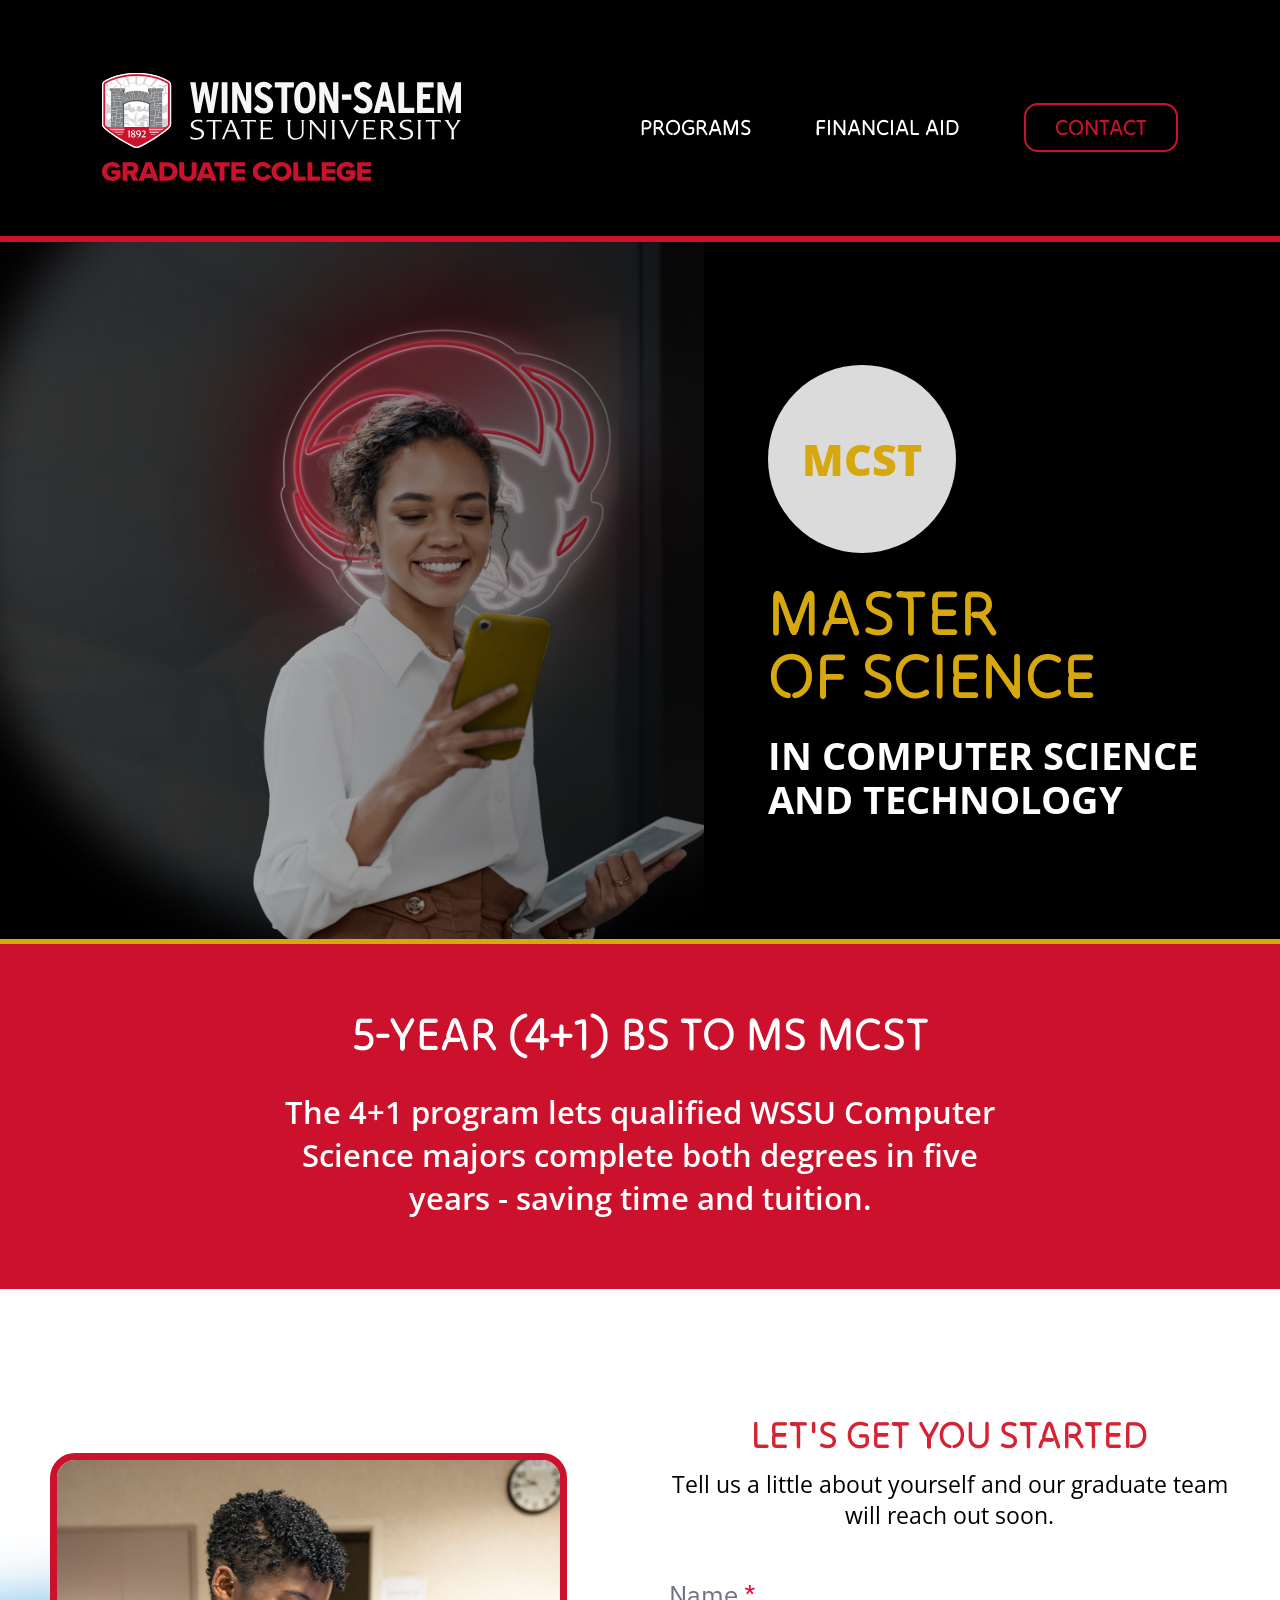
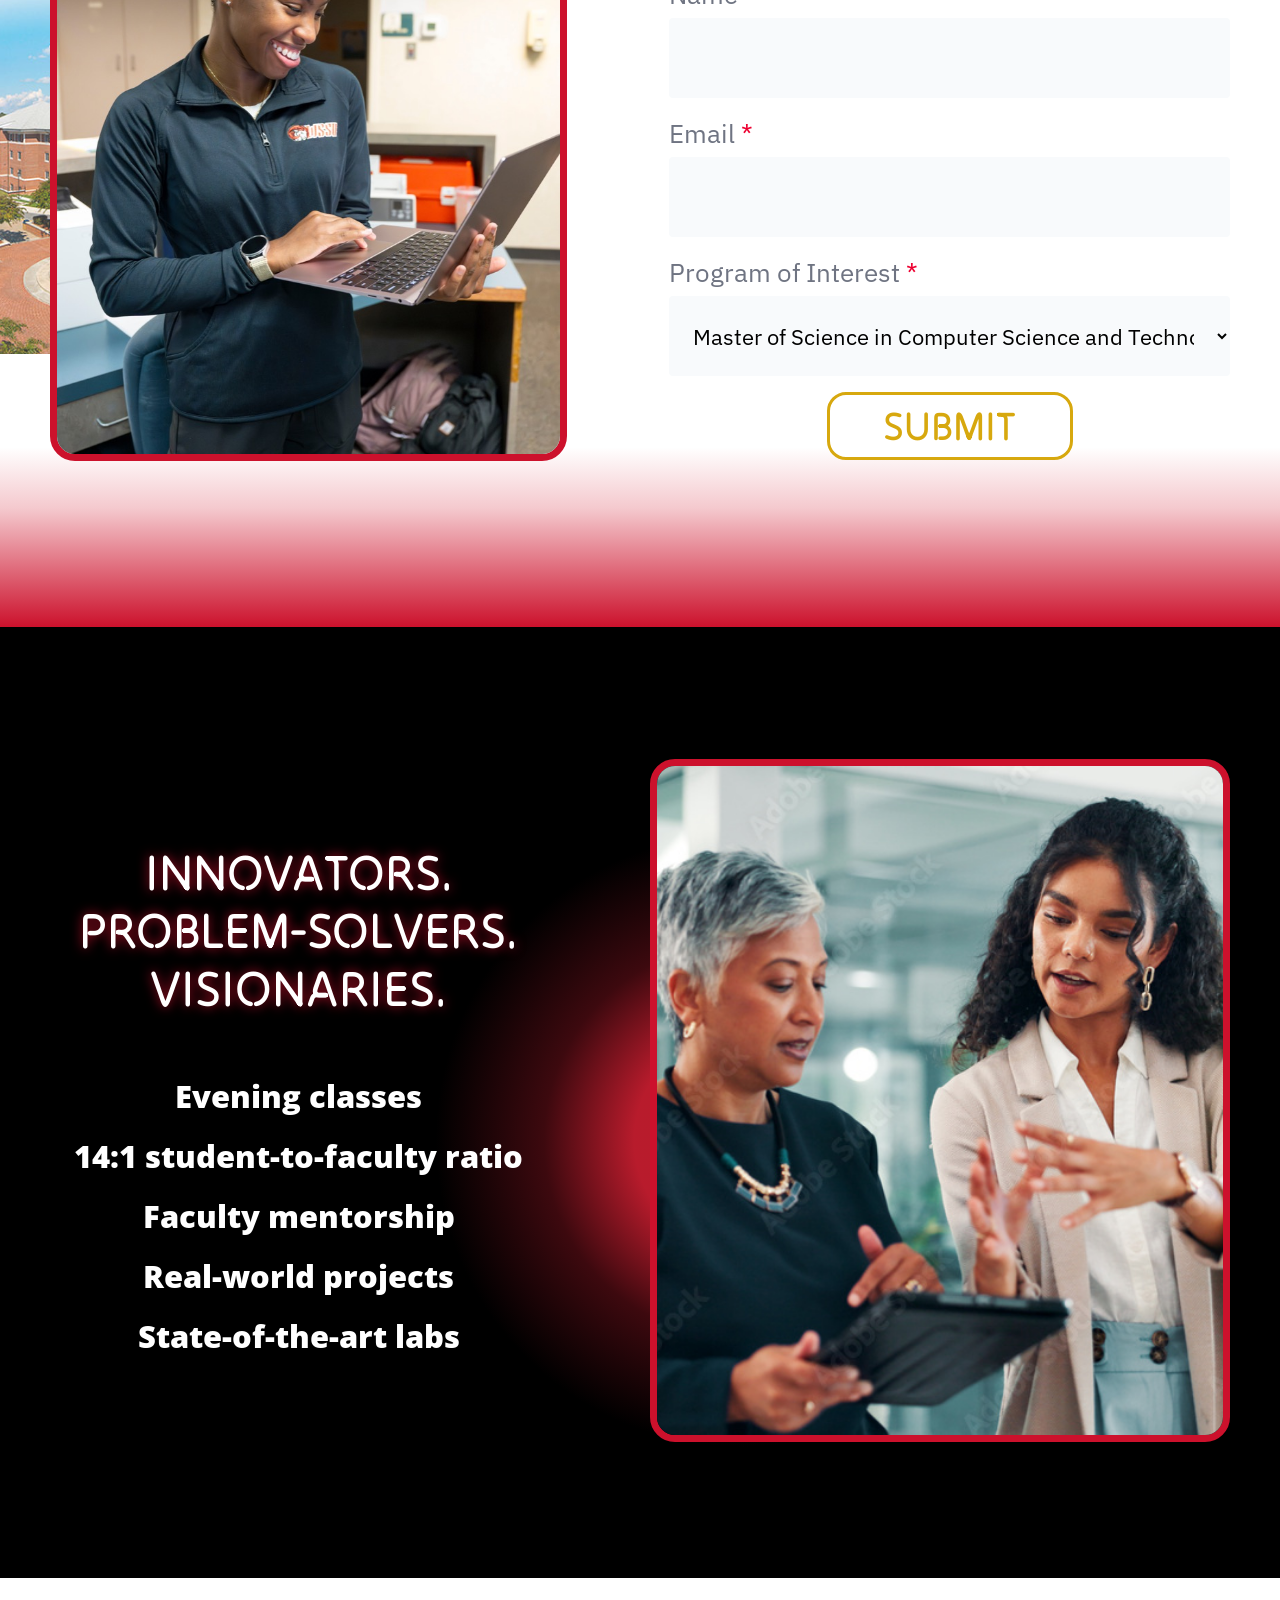
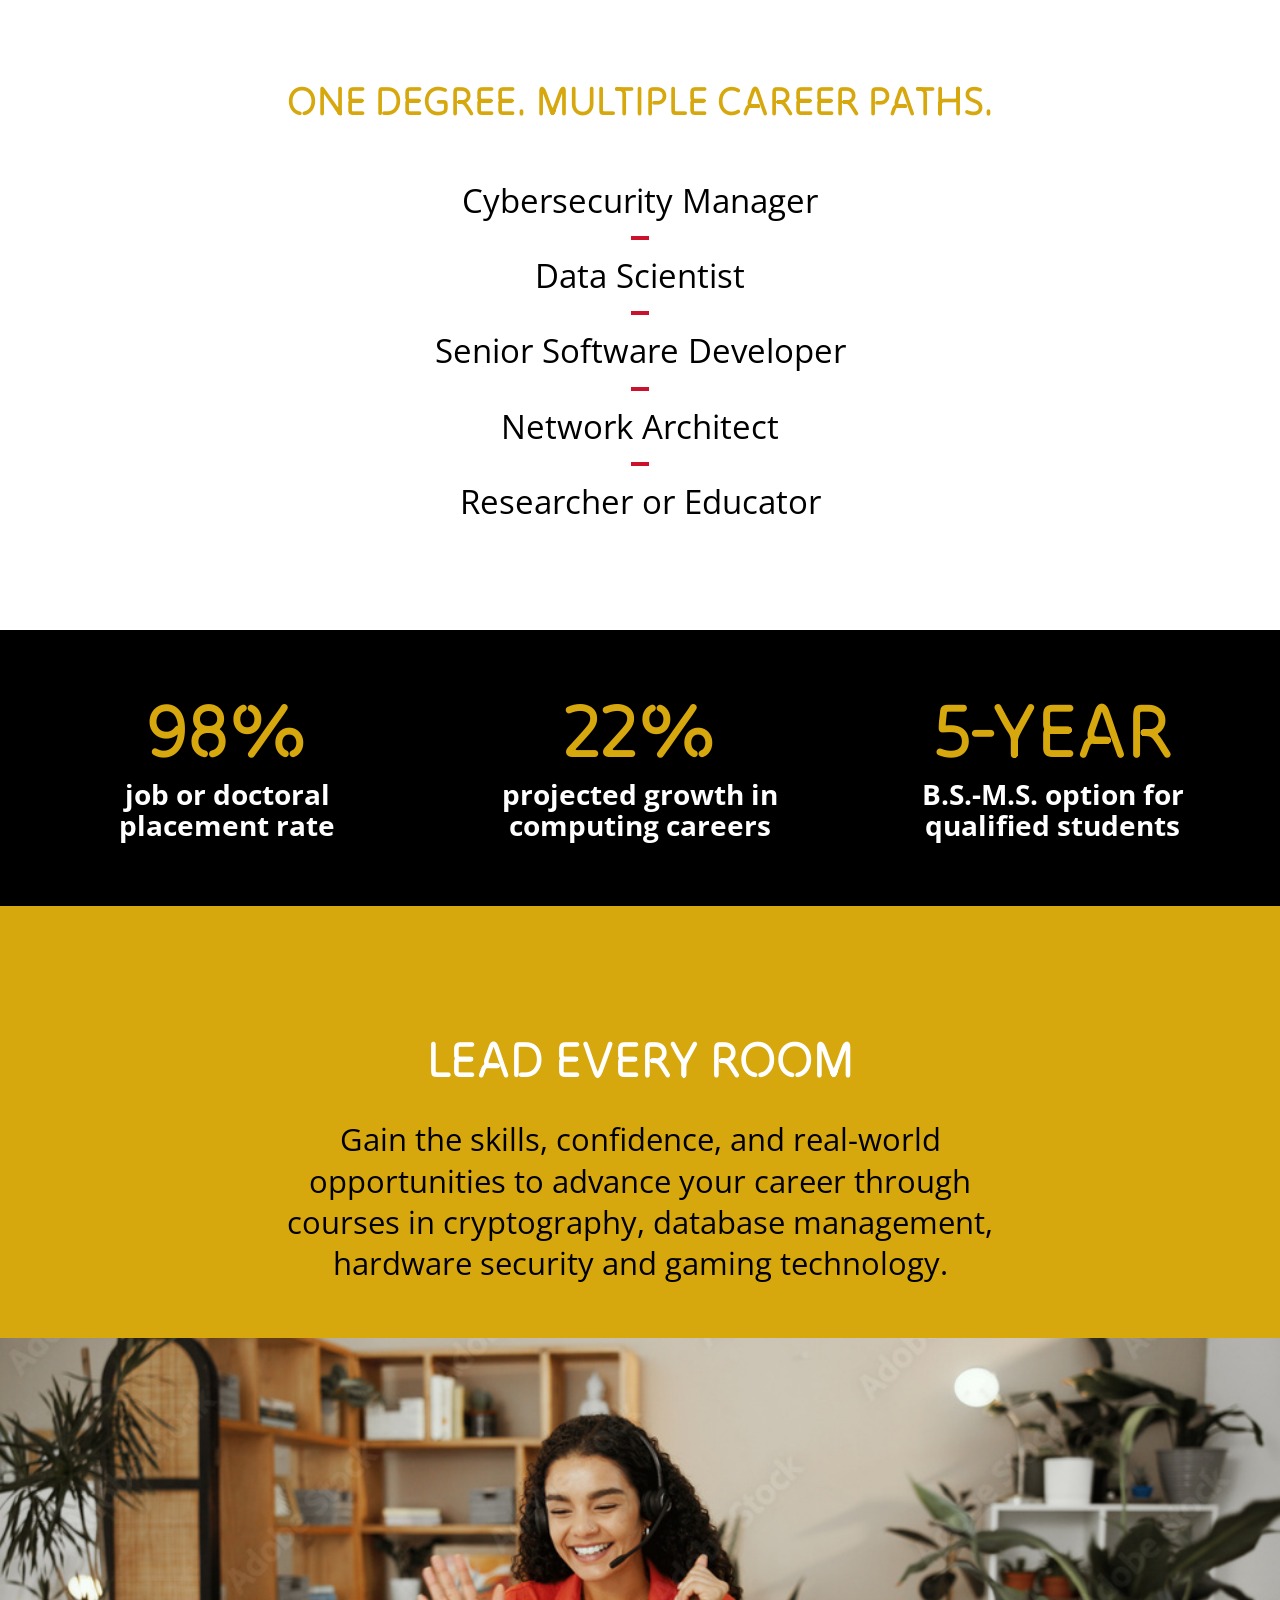
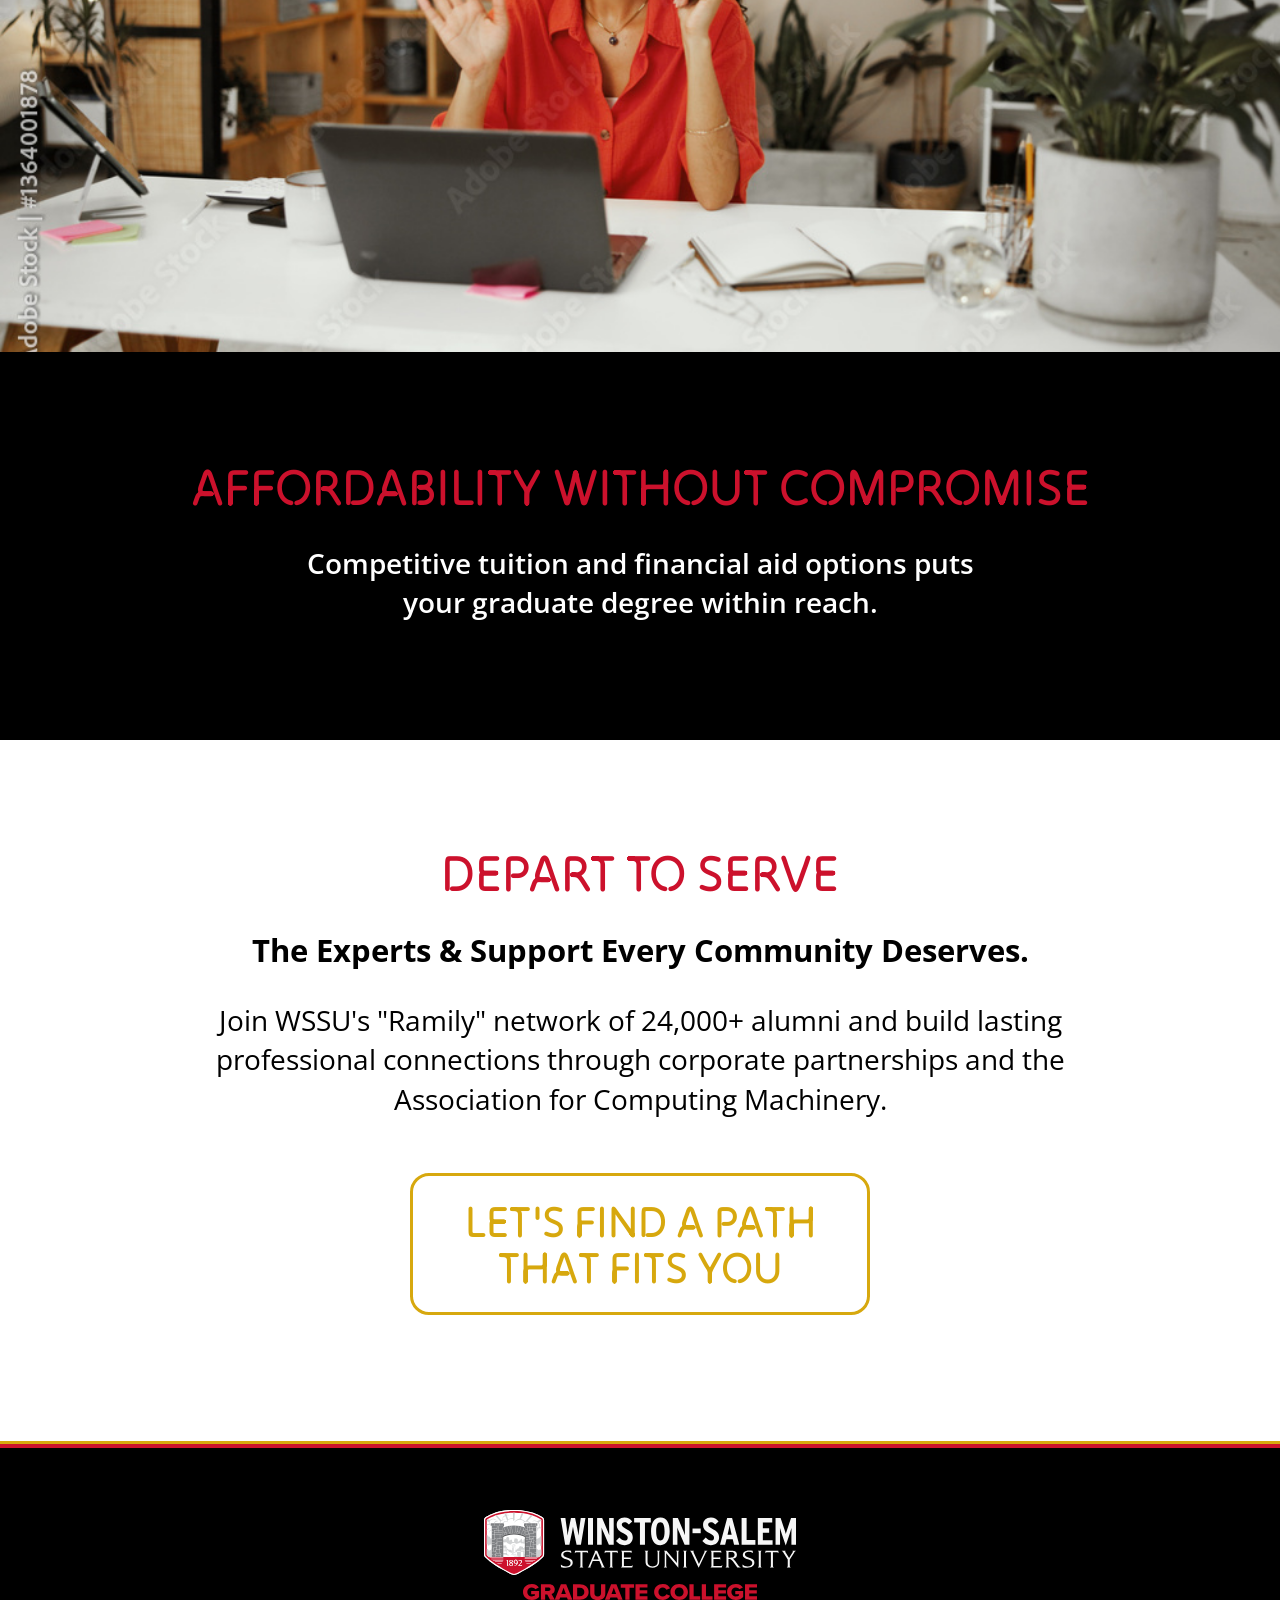
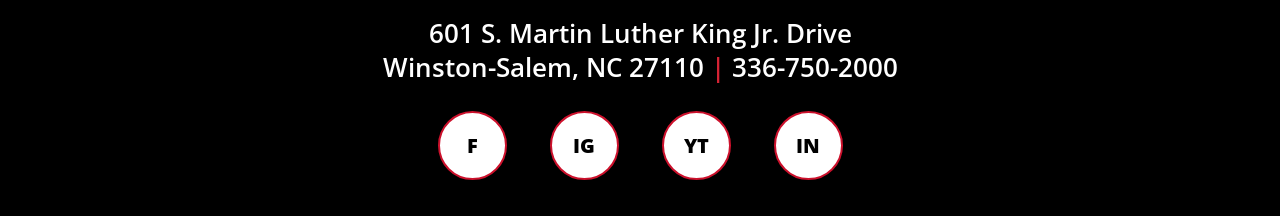
==== program.html @ 13c2ab50 "Add static Graduate College landing site Initial commit adding a static HTML/CSS/JS site for Winston" ====
<!doctype html>
<html lang="en">
  <head>
    <meta charset="utf-8" />
    <meta name="viewport" content="width=device-width, initial-scale=1" />
    <title>Master of Science in Computer Science and Technology | WSSU</title>
    <meta
      name="description"
      content="Explore the Master of Science in Computer Science and Technology program at Winston-Salem State University."
    />
    <link rel="preconnect" href="https://fonts.googleapis.com" />
    <link rel="preconnect" href="https://fonts.gstatic.com" crossorigin />
    <link
      href="https://fonts.googleapis.com/css2?family=IBM+Plex+Sans:wght@400;500;600&family=Open+Sans:wght@400;600;700;800&family=Tilt+Neon&display=swap"
      rel="stylesheet"
    />
    <link rel="stylesheet" href="styles.css" />
  </head>
  <body>
    <header class="site-header">
      <a class="brand" href="index.html" aria-label="Winston-Salem State University Graduate College home">
        <img src="assets/logo-main.svg" alt="Winston-Salem State University" class="brand-mark" />
        <img src="assets/logo-sub.svg" alt="Graduate College" class="brand-submark" />
      </a>

      <nav class="desktop-nav" aria-label="Primary navigation">
        <a href="program.html">Programs</a>
        <a href="#financial-aid">Financial Aid</a>
        <a class="nav-contact" href="#contact">Contact</a>
      </nav>

      <button class="menu-toggle" type="button" aria-label="Open menu" aria-expanded="false">
        <span></span>
        <span></span>
        <span></span>
      </button>
    </header>

    <nav class="mobile-nav" aria-label="Mobile navigation" hidden>
      <a href="program.html">Programs</a>
      <a href="#financial-aid">Financial Aid</a>
      <a href="#contact">Contact</a>
    </nav>

    <main>
      <section class="program-hero">
        <div class="program-hero-image" aria-hidden="true"></div>
        <div class="program-hero-content">
          <p class="program-code">MCST</p>
          <h1>Master<br />of Science</h1>
          <p>in Computer Science and Technology</p>
        </div>
      </section>

      <section class="program-intro">
        <div class="section-inner">
          <h2>5-Year (4+1) BS to MS MCST</h2>
          <p>
            The 4+1 program lets qualified WSSU Computer Science majors complete both degrees in five years - saving
            time and tuition.
          </p>
        </div>
      </section>

      <section class="inquiry-section inquiry-section-program" id="contact">
        <div class="campus-collage" aria-hidden="true">
          <img class="campus-left" src="assets/program-clocktower.jpg" alt="" />
        </div>

        <div class="section-inner inquiry-grid">
          <div class="photo-card photo-card-red">
            <img src="assets/program-form-photo.jpg" alt="Student working on a laptop" />
          </div>

          <div class="inquiry-copy">
            <h2>Let's get you started</h2>
            <p>Tell us a little about yourself and our graduate team will reach out soon.</p>

            <form class="lead-form" data-success-message="Thanks. Our graduate team will be in touch soon.">
              <label>
                <span>Name <b>*</b></span>
                <input name="name" autocomplete="name" required />
              </label>
              <label>
                <span>Email <b>*</b></span>
                <input name="email" type="email" autocomplete="email" required />
              </label>
              <label>
                <span>Program of Interest <b>*</b></span>
                <select name="program" required>
                  <option>Undecided</option>
                  <option selected>Master of Science in Computer Science and Technology</option>
                  <option>Masters Degrees</option>
                  <option>Certificates</option>
                  <option>Doctoral Degrees</option>
                </select>
              </label>
              <button class="outline-button outline-button-gold" type="submit">Submit</button>
              <p class="form-status" role="status" aria-live="polite"></p>
            </form>
          </div>
        </div>
      </section>

      <section class="innovators-section">
        <div class="section-inner innovators-grid">
          <div class="innovators-copy">
            <h2>Innovators.<br />Problem-Solvers.<br />Visionaries.</h2>
            <ul>
              <li>Evening classes</li>
              <li>14:1 student-to-faculty ratio</li>
              <li>Faculty mentorship</li>
              <li>Real-world projects</li>
              <li>State-of-the-art labs</li>
            </ul>
          </div>
          <div class="photo-card photo-card-red">
            <img src="assets/program-community.jpg" alt="Students collaborating in a lab" />
          </div>
        </div>
      </section>

      <section class="career-paths">
        <div class="section-inner">
          <h2>One Degree. Multiple Career Paths.</h2>
          <ul>
            <li>Cybersecurity Manager</li>
            <li>Data Scientist</li>
            <li>Senior Software Developer</li>
            <li>Network Architect</li>
            <li>Researcher or Educator</li>
          </ul>
        </div>
      </section>

      <section class="stats-band">
        <div class="section-inner stats-grid">
          <div>
            <strong>98%</strong>
            <p>job or doctoral placement rate</p>
          </div>
          <div>
            <strong>22%</strong>
            <p>projected growth in computing careers</p>
          </div>
          <div>
            <strong>5-Year</strong>
            <p>B.S.-M.S. option for qualified students</p>
          </div>
        </div>
      </section>

      <section class="lead-room-section">
        <div class="section-inner">
          <h2>Lead Every Room</h2>
          <p>
            Gain the skills, confidence, and real-world opportunities to advance your career through courses in
            cryptography, database management, hardware security and gaming technology.
          </p>
        </div>
        <img src="assets/program-lead.jpg" alt="Graduate student working at a laptop" />
      </section>

      <section class="affordability-section" id="financial-aid">
        <div class="section-inner">
          <h2>Affordability without Compromise</h2>
          <p>Competitive tuition and financial aid options puts your graduate degree within reach.</p>
        </div>
      </section>

      <section class="serve-section">
        <div class="section-inner">
          <h2>Depart to Serve</h2>
          <h3>The Experts &amp; Support Every Community Deserves.</h3>
          <p>
            Join WSSU's "Ramily" network of 24,000+ alumni and build lasting professional connections through corporate
            partnerships and the Association for Computing Machinery.
          </p>
          <a class="outline-button outline-button-gold" href="#contact">Let's Find a Path That Fits You</a>
        </div>
      </section>
    </main>

    <footer class="site-footer">
      <div class="footer-brand">
        <img src="assets/logo-main.svg" alt="Winston-Salem State University" />
        <img src="assets/logo-sub.svg" alt="Graduate College" />
      </div>
      <address>
        601 S. Martin Luther King Jr. Drive<br />
        Winston-Salem, NC 27110 <span>|</span> 336-750-2000
      </address>
      <div class="social-links" aria-label="Social links">
        <a href="#" aria-label="Facebook">f</a>
        <a href="#" aria-label="Instagram">ig</a>
        <a href="#" aria-label="YouTube">yt</a>
        <a href="#" aria-label="LinkedIn">in</a>
      </div>
    </footer>

    <script src="script.js"></script>
  </body>
</html>
---- styles.css ----
:root {
  --black: #000;
  --white: #fff;
  --red: #cc112c;
  --red-bright: #d52334;
  --gold: #d7a80e;
  --teal: #0f898f;
  --green: #64a168;
  --field: #f8fafc;
  --muted: #6f7482;
  --max: 1180px;
}

* {
  box-sizing: border-box;
}

html {
  scroll-behavior: smooth;
}

body {
  margin: 0;
  background: var(--white);
  color: var(--black);
  font-family: "Open Sans", Arial, sans-serif;
  letter-spacing: 0;
}

img {
  display: block;
  max-width: 100%;
}

a {
  color: inherit;
  text-decoration: none;
}

button,
input,
select {
  font: inherit;
}

.section-inner {
  width: min(var(--max), calc(100% - 48px));
  margin-inline: auto;
}

.site-header {
  position: relative;
  z-index: 20;
  display: flex;
  align-items: center;
  justify-content: space-between;
  min-height: 242px;
  padding: 64px clamp(28px, 8vw, 138px) 46px;
  background: var(--black);
  border-bottom: 6px solid var(--red);
}

.brand {
  display: grid;
  gap: 14px;
  width: clamp(220px, 28vw, 402px);
  justify-items: start;
}

.brand-mark {
  width: 100%;
  height: clamp(46px, 5.85vw, 84px);
  object-fit: fill;
}

.brand-submark {
  width: 75%;
  height: clamp(12px, 1.45vw, 21px);
  object-fit: fill;
}

.desktop-nav {
  display: flex;
  align-items: center;
  gap: clamp(34px, 5vw, 88px);
  color: var(--white);
  font-family: "Tilt Neon", sans-serif;
  font-size: clamp(16px, 1.72vw, 25px);
  text-transform: uppercase;
}

.desktop-nav a {
  transition: color 180ms ease, text-shadow 180ms ease;
}

.desktop-nav a:hover {
  color: var(--red-bright);
  text-shadow: 0 0 12px rgba(213, 35, 52, 0.8);
}

.nav-contact {
  min-width: 154px;
  padding: 8px 20px 9px;
  color: var(--red);
  text-align: center;
  border: 2px solid var(--red);
  border-radius: 14px;
}

.menu-toggle {
  display: none;
  width: 42px;
  height: 42px;
  padding: 8px;
  border: 0;
  background: transparent;
  cursor: pointer;
}

.menu-toggle span {
  display: block;
  height: 3px;
  margin: 6px 0;
  background: var(--white);
  border-radius: 999px;
}

.mobile-nav {
  position: absolute;
  z-index: 19;
  top: 122px;
  right: 0;
  width: min(100%, 393px);
  padding: 42px 32px;
  background: var(--black);
  color: var(--white);
  border-bottom: 3px solid var(--red);
  font-family: "Tilt Neon", sans-serif;
  font-size: 22px;
  text-align: center;
  text-transform: uppercase;
}

.mobile-nav a {
  display: block;
  padding: 12px;
}

.mobile-nav a + a {
  border-top: 1px solid rgba(255, 255, 255, 0.22);
}

.landing-hero {
  position: relative;
  min-height: 662px;
  overflow: hidden;
  background: var(--black);
  color: var(--white);
}

.hero-art {
  position: absolute;
  inset: 0;
  background:
    linear-gradient(180deg, rgba(0, 0, 0, 0.1) 18%, rgba(0, 0, 0, 0.82) 100%),
    url("assets/landing-hero.gif") center 42% / cover no-repeat;
}

.hero-title {
  position: absolute;
  width: 1px;
  height: 1px;
  margin: -1px;
  overflow: hidden;
  clip: rect(0 0 0 0);
  white-space: nowrap;
}

.program-finder {
  position: relative;
  overflow: hidden;
  padding: 76px 0 72px;
  background:
    linear-gradient(180deg, rgba(213, 35, 52, 0) 0%, rgba(204, 17, 44, 0.92) 64%, #000 100%),
    var(--black);
  color: var(--white);
  text-align: center;
}

.program-finder h2 {
  margin: 0 0 54px;
  font-family: "Tilt Neon", sans-serif;
  font-size: clamp(32px, 3.6vw, 52px);
  font-weight: 400;
  line-height: 1.14;
  text-transform: uppercase;
}

.program-type-grid {
  display: grid;
  grid-template-columns: repeat(3, 1fr);
  gap: clamp(34px, 5.8vw, 92px);
}

.program-type {
  display: grid;
  gap: 16px;
  justify-items: center;
  min-height: 148px;
}

.program-type span {
  display: inline-flex;
  align-items: center;
  justify-content: center;
  min-width: 238px;
  min-height: 54px;
  padding: 8px 20px;
  border: 3px solid currentColor;
  border-radius: 15px;
  font-family: "Tilt Neon", sans-serif;
  font-size: 28px;
  line-height: 1;
  text-transform: uppercase;
}

.program-type p {
  width: min(100%, 325px);
  margin: 0;
  font-size: 25px;
  line-height: 1.28;
}

.program-type-master {
  color: var(--gold);
}

.program-type-certificate {
  color: var(--teal);
}

.program-type-doctoral {
  color: var(--green);
}

.program-type p {
  color: var(--white);
}

.inquiry-section {
  position: relative;
  overflow: hidden;
  padding: 108px 0 126px;
  background: var(--white);
}

.inquiry-section::before {
  content: "";
  position: absolute;
  top: -4px;
  left: 0;
  right: 0;
  height: 6px;
  background: var(--red);
}

.inquiry-section::after {
  content: "";
  position: absolute;
  left: 0;
  right: 0;
  bottom: 0;
  height: 180px;
  background: linear-gradient(180deg, rgba(213, 35, 52, 0) 0%, rgba(211, 30, 50, 0.24) 34%, #cc112c 100%);
  pointer-events: none;
}

.campus-collage {
  position: absolute;
  inset: 0;
  pointer-events: none;
}

.campus-collage img {
  position: absolute;
  object-fit: cover;
}

.campus-left {
  left: max(-175px, -12vw);
  top: 0;
  width: clamp(260px, 42vw, 732px);
  opacity: 0.8;
}

.campus-right {
  right: 0;
  bottom: 12px;
  width: clamp(360px, 62vw, 882px);
  opacity: 0.82;
}

.inquiry-grid {
  position: relative;
  z-index: 2;
  display: grid;
  grid-template-columns: minmax(340px, 521px) minmax(390px, 561px);
  gap: clamp(58px, 8vw, 112px);
  align-items: center;
}

.photo-card {
  overflow: hidden;
  background: var(--black);
}

.photo-card img {
  width: 100%;
  height: 100%;
  object-fit: cover;
}

.photo-card-red {
  aspect-ratio: 521 / 613;
  border: 7px solid var(--red);
  border-radius: 25px;
}

.inquiry-copy {
  text-align: center;
}

.inquiry-copy h2 {
  margin: 0 0 12px;
  color: var(--red-bright);
  font-family: "Tilt Neon", sans-serif;
  font-size: clamp(26px, 3vw, 38px);
  font-weight: 400;
  line-height: 1.15;
  text-transform: uppercase;
}

.inquiry-copy > p {
  max-width: 560px;
  margin: 0 auto 44px;
  font-size: clamp(16px, 1.8vw, 23px);
  line-height: 1.35;
}

.lead-form {
  display: grid;
  gap: 16px;
}

.lead-form label {
  display: grid;
  gap: 4px;
  color: var(--muted);
  font-family: "IBM Plex Sans", sans-serif;
  font-size: 26px;
  line-height: 1.5;
  text-align: left;
}

.lead-form b {
  color: #ed0131;
  font-weight: 400;
}

.lead-form input,
.lead-form select {
  width: 100%;
  min-height: 80px;
  padding: 18px 20px;
  border: 0;
  border-radius: 4px;
  background: var(--field);
  color: var(--black);
  font-family: "IBM Plex Sans", sans-serif;
  font-size: 22px;
}

.outline-button {
  justify-self: center;
  display: inline-flex;
  align-items: center;
  justify-content: center;
  min-width: 246px;
  min-height: 68px;
  padding: 9px 26px;
  border: 3px solid var(--red);
  border-radius: 19px;
  background: var(--white);
  color: var(--red);
  cursor: pointer;
  font-family: "Tilt Neon", sans-serif;
  font-size: 40px;
  line-height: 1;
  text-align: center;
  text-transform: uppercase;
  transition: transform 180ms ease, box-shadow 180ms ease;
}

.outline-button:hover {
  transform: translateY(-2px);
  box-shadow: 0 0 18px rgba(204, 17, 44, 0.34);
}

.outline-button-gold {
  border-color: var(--gold);
  color: var(--gold);
}

.form-status {
  min-height: 1.4em;
  margin: 0;
  color: var(--red);
  font-size: 18px;
  text-align: center;
}

.aid-band {
  padding: 74px 0 82px;
  background: var(--red);
  color: var(--white);
  text-align: center;
}

.aid-band h2 {
  margin: 0 0 18px;
  font-family: "Tilt Neon", sans-serif;
  font-size: clamp(28px, 3vw, 43px);
  font-weight: 400;
  text-transform: uppercase;
}

.aid-band p {
  max-width: 790px;
  margin: 0 auto;
  font-size: clamp(18px, 2.2vw, 32px);
  font-weight: 600;
  line-height: 1.26;
}

.power-section {
  position: relative;
  overflow: hidden;
  padding: 138px 0 150px;
  background:
    radial-gradient(circle at 3% 68%, rgba(255, 38, 61, 0.85) 0 7%, rgba(255, 38, 61, 0.42) 14%, rgba(0, 0, 0, 0) 25%),
    radial-gradient(circle at 100% 50%, rgba(255, 38, 61, 0.9) 0 8%, rgba(255, 38, 61, 0.42) 15%, rgba(0, 0, 0, 0) 26%),
    var(--black);
  color: var(--white);
}

.power-inner {
  position: relative;
  min-height: 1140px;
}

.power-section h2 {
  position: relative;
  z-index: 2;
  margin: 0;
  color: var(--red-bright);
  font-family: "Tilt Neon", sans-serif;
  font-size: clamp(38px, 4.2vw, 61px);
  font-weight: 400;
  line-height: 1.12;
  text-align: center;
  text-transform: uppercase;
  text-shadow: 0 0 14px rgba(213, 35, 52, 0.65);
}

.power-section h2 span {
  color: var(--white);
}

.neon-road {
  position: absolute;
  inset: 110px 7% 0 7%;
}

.road-line {
  position: absolute;
  inset: 0;
  background:
    radial-gradient(ellipse at 66% 20%, rgba(255, 255, 255, 0) 0 28%, rgba(255, 255, 255, 0.9) 29%, rgba(255, 255, 255, 0.9) 30%, rgba(255, 38, 61, 0.95) 31%, rgba(255, 38, 61, 0.95) 32%, rgba(255, 255, 255, 0) 33%),
    radial-gradient(ellipse at 50% 45%, rgba(255, 255, 255, 0) 0 28%, rgba(255, 255, 255, 0.9) 29%, rgba(255, 255, 255, 0.9) 30%, rgba(255, 38, 61, 0.95) 31%, rgba(255, 38, 61, 0.95) 32%, rgba(255, 255, 255, 0) 33%),
    radial-gradient(ellipse at 46% 72%, rgba(255, 255, 255, 0) 0 30%, rgba(255, 255, 255, 0.9) 31%, rgba(255, 255, 255, 0.9) 32%, rgba(255, 38, 61, 0.95) 33%, rgba(255, 38, 61, 0.95) 34%, rgba(255, 255, 255, 0) 35%);
  filter: drop-shadow(0 0 14px rgba(255, 38, 61, 0.95));
}

.neon-road img {
  position: absolute;
  top: 43%;
  left: 35%;
  width: 198px;
  transform: rotate(8deg);
  filter: drop-shadow(0 0 12px rgba(204, 17, 44, 0.75));
}

.power-points {
  position: relative;
  z-index: 2;
  min-height: 1000px;
  margin: 0;
  padding: 0;
  list-style: none;
  font-size: clamp(19px, 2.2vw, 32px);
  font-weight: 600;
  text-align: center;
}

.power-points li {
  position: absolute;
  width: min(330px, 30vw);
}

.point-career {
  top: 235px;
  right: 15%;
}

.point-earning {
  top: 512px;
  left: 4%;
}

.point-employers {
  top: 696px;
  left: 39%;
}

.point-tuition {
  top: 1010px;
  right: 18%;
}

.point-support {
  top: 1174px;
  left: 14%;
}

.dean-quote {
  padding: 92px 0;
  background: var(--red-bright);
  color: var(--white);
}

.quote-grid {
  display: grid;
  grid-template-columns: 370px 1fr;
  gap: clamp(64px, 9vw, 130px);
  align-items: center;
}

.quote-grid img {
  aspect-ratio: 1;
  width: 370px;
  object-fit: cover;
  object-position: center 24%;
  border: 6px solid var(--white);
  border-radius: 50%;
}

.quote-grid blockquote {
  margin: 0;
  text-align: center;
}

.quote-grid p {
  margin: 0 auto 34px;
  max-width: 710px;
  font-size: 32px;
  font-weight: 600;
  line-height: 1.36;
}

.quote-grid cite {
  font-size: 24px;
  font-style: normal;
  font-weight: 600;
}

.site-footer {
  display: grid;
  justify-items: center;
  gap: 16px;
  padding: 62px 24px 36px;
  background: var(--black);
  color: var(--white);
  text-align: center;
  border-top: 4px solid var(--red);
}

.footer-brand {
  display: grid;
  justify-items: center;
  gap: 9px;
  width: 312px;
}

.footer-brand img:first-child {
  width: 312px;
  height: 65px;
  object-fit: fill;
}

.footer-brand img:last-child {
  width: 234px;
  height: 16px;
  object-fit: fill;
}

.site-footer address {
  font-style: normal;
  font-size: 26px;
  font-weight: 600;
  line-height: 1.32;
}

.site-footer address span {
  color: var(--red-bright);
}

.social-links {
  display: flex;
  gap: 43px;
  margin-top: 10px;
}

.social-links a {
  display: inline-grid;
  place-items: center;
  width: 69px;
  height: 69px;
  border: 2px solid var(--red);
  border-radius: 50%;
  background: var(--white);
  color: var(--black);
  font-size: 20px;
  font-weight: 800;
  text-transform: uppercase;
}

.program-hero {
  position: relative;
  min-height: 702px;
  overflow: hidden;
  background: var(--black);
  color: var(--white);
}

.program-hero::after {
  content: "";
  position: absolute;
  left: 0;
  right: 0;
  bottom: 0;
  height: 5px;
  background: var(--gold);
}

.program-hero-image {
  position: absolute;
  inset: 0 45% 0 0;
  background:
    linear-gradient(90deg, rgba(0, 0, 0, 0.16), rgba(0, 0, 0, 0.58)),
    url("assets/program-hero.jpg") center / cover no-repeat;
}

.program-hero-content {
  position: relative;
  z-index: 1;
  display: grid;
  align-content: center;
  width: min(34%, 520px);
  min-height: 702px;
  margin-left: 60%;
  padding: 48px 0;
}

.program-code {
  display: inline-grid;
  place-items: center;
  width: 188px;
  height: 188px;
  margin: 0 0 28px;
  border-radius: 50%;
  background: rgba(255, 255, 255, 0.86);
  color: var(--gold);
  font-size: 43px;
  font-weight: 800;
  text-align: center;
}

.program-hero h1 {
  margin: 0 0 26px;
  color: var(--gold);
  font-family: "Tilt Neon", sans-serif;
  font-size: clamp(48px, 5vw, 68px);
  font-weight: 400;
  line-height: 0.98;
  text-transform: uppercase;
}

.program-hero-content > p:last-child {
  margin: 0;
  max-width: 455px;
  font-size: clamp(28px, 3vw, 43px);
  font-weight: 700;
  line-height: 1.15;
  text-transform: uppercase;
}

.program-intro {
  padding: 60px 0 68px;
  background: var(--red);
  color: var(--white);
  text-align: center;
}

.program-intro h2 {
  margin: 0 0 28px;
  font-family: "Tilt Neon", sans-serif;
  font-size: clamp(30px, 3.6vw, 52px);
  font-weight: 400;
  text-transform: uppercase;
}

.program-intro p {
  max-width: 750px;
  margin: 0 auto;
  font-size: clamp(20px, 2.5vw, 31px);
  font-weight: 600;
  line-height: 1.38;
}

.inquiry-section-program {
  padding-top: 126px;
}

.inquiry-section-program .campus-left {
  top: 250px;
  left: -360px;
  width: 820px;
}

.innovators-section {
  overflow: hidden;
  padding: 132px 0 136px;
  background:
    radial-gradient(circle at 58% 54%, rgba(255, 38, 61, 0.72) 0 12%, rgba(255, 38, 61, 0.24) 22%, rgba(0, 0, 0, 0) 34%),
    var(--black);
  color: var(--white);
}

.innovators-grid {
  display: grid;
  grid-template-columns: minmax(350px, 1fr) minmax(420px, 580px);
  gap: clamp(60px, 8vw, 110px);
  align-items: center;
}

.innovators-copy {
  text-align: center;
}

.innovators-copy h2 {
  margin: 0 0 58px;
  color: var(--white);
  font-family: "Tilt Neon", sans-serif;
  font-size: clamp(38px, 4.2vw, 50px);
  font-weight: 400;
  line-height: 1.16;
  text-shadow: 0 0 12px rgba(204, 17, 44, 0.9);
  text-transform: uppercase;
}

.innovators-copy ul {
  display: grid;
  gap: 18px;
  margin: 0;
  padding: 0;
  list-style: none;
  font-size: clamp(22px, 2.4vw, 31px);
  font-weight: 800;
}

.career-paths {
  padding: 96px 0 112px;
  background: var(--white);
  text-align: center;
}

.career-paths h2 {
  margin: 0 0 58px;
  color: var(--gold);
  font-family: "Tilt Neon", sans-serif;
  font-size: clamp(26px, 3.2vw, 46px);
  font-weight: 400;
  text-transform: uppercase;
}

.career-paths ul {
  display: grid;
  gap: 19px;
  margin: 0;
  padding: 0;
  list-style: none;
  font-size: clamp(22px, 2.6vw, 37px);
  line-height: 1;
}

.career-paths li:not(:last-child)::after {
  content: "";
  display: block;
  width: 18px;
  height: 4px;
  margin: 19px auto 0;
  background: var(--red);
}

.stats-band {
  padding: 62px 0 66px;
  background: var(--black);
  color: var(--white);
  text-align: center;
}

.stats-grid {
  display: grid;
  grid-template-columns: repeat(3, 1fr);
  gap: 58px;
}

.stats-grid strong {
  display: block;
  color: var(--gold);
  font-family: "Tilt Neon", sans-serif;
  font-size: clamp(54px, 6vw, 96px);
  font-weight: 400;
  line-height: 1;
  text-transform: uppercase;
}

.stats-grid p {
  max-width: 305px;
  margin: 10px auto 0;
  font-size: clamp(18px, 2.2vw, 28px);
  font-weight: 700;
  line-height: 1.1;
}

.lead-room-section {
  position: relative;
  overflow: hidden;
  padding: 120px 0 0;
  background: linear-gradient(180deg, var(--gold) 0%, var(--gold) 54%, rgba(215, 168, 14, 0.36) 74%, rgba(215, 168, 14, 0) 100%);
  text-align: center;
}

.lead-room-section h2 {
  margin: 0 0 28px;
  color: var(--white);
  font-family: "Tilt Neon", sans-serif;
  font-size: clamp(34px, 4vw, 53px);
  font-weight: 400;
  text-transform: uppercase;
}

.lead-room-section p {
  max-width: 725px;
  margin: 0 auto 54px;
  font-size: clamp(20px, 2.4vw, 32px);
  line-height: 1.34;
}

.lead-room-section img {
  width: 100%;
  height: min(48vw, 773px);
  object-fit: cover;
  object-position: center;
}

.affordability-section {
  padding: 106px 0 118px;
  background: var(--black);
  color: var(--white);
  text-align: center;
}

.affordability-section h2,
.serve-section h2 {
  margin: 0 0 28px;
  color: var(--red);
  font-family: "Tilt Neon", sans-serif;
  font-size: clamp(30px, 4vw, 55px);
  font-weight: 400;
  line-height: 1.12;
  text-transform: uppercase;
}

.affordability-section p {
  max-width: 680px;
  margin: 0 auto;
  font-size: clamp(18px, 2.2vw, 30px);
  font-weight: 600;
  line-height: 1.38;
}

.serve-section {
  padding: 104px 0 126px;
  background: var(--white);
  text-align: center;
  border-bottom: 3px solid var(--gold);
}

.serve-section h3 {
  margin: 0 0 30px;
  font-size: clamp(20px, 2.4vw, 35px);
}

.serve-section p {
  max-width: 885px;
  margin: 0 auto 54px;
  font-size: clamp(18px, 2.2vw, 31px);
  line-height: 1.4;
}

.serve-section .outline-button {
  max-width: 460px;
  min-height: 142px;
  font-size: 44px;
  line-height: 1.05;
}

@media (max-width: 980px) {
  .site-header {
    min-height: 122px;
    padding: 26px 28px 24px;
  }

  .brand {
    width: 150px;
    gap: 4px;
  }

  .brand-mark {
    height: 31px;
  }

  .brand-submark {
    height: 10px;
  }

  .desktop-nav {
    display: none;
  }

  .menu-toggle {
    display: block;
  }

  .section-inner {
    width: min(100% - 32px, 680px);
  }

  .program-type-grid,
  .inquiry-grid,
  .innovators-grid,
  .quote-grid {
    grid-template-columns: 1fr;
  }

  .inquiry-grid,
  .innovators-grid {
    gap: 42px;
  }

  .photo-card-red {
    width: min(100%, 520px);
    margin-inline: auto;
  }

  .quote-grid {
    justify-items: center;
    text-align: center;
  }

  .quote-grid img {
    width: min(260px, 62vw);
  }

  .stats-grid {
    gap: 24px;
  }

  .program-hero-image {
    inset: 0 44% 0 0;
  }

  .program-hero-content {
    width: 42%;
    margin-left: 58%;
  }
}

@media (max-width: 720px) {
  .section-inner {
    width: min(100% - 28px, 393px);
  }

  .landing-hero {
    min-height: 271px;
  }

  .hero-art {
    background-position: center;
  }

  .program-finder {
    padding: 32px 0 30px;
  }

  .program-finder h2 {
    margin-bottom: 26px;
    font-size: 24px;
  }

  .program-type-grid {
    gap: 18px;
  }

  .program-type {
    gap: 10px;
    min-height: auto;
  }

  .program-type span {
    min-width: 148px;
    min-height: 35px;
    border-width: 2px;
    border-radius: 10px;
    font-size: 20px;
  }

  .program-type-master span {
    min-width: 196px;
  }

  .program-type-doctoral span {
    min-width: 209px;
  }

  .program-type p {
    width: 100%;
    font-size: 13px;
  }

  .inquiry-section {
    padding: 58px 0 74px;
  }

  .inquiry-section-landing .photo-card {
    display: none;
  }

  .inquiry-section-program .photo-card {
    order: 2;
    width: 248px;
    border-width: 3px;
    border-radius: 19px;
  }

  .inquiry-section-program .inquiry-copy {
    order: 1;
  }

  .campus-left,
  .campus-right {
    opacity: 0.22;
  }

  .inquiry-copy h2 {
    font-size: 22px;
  }

  .inquiry-copy > p {
    margin-bottom: 26px;
    font-size: 13px;
  }

  .lead-form {
    gap: 11px;
  }

  .lead-form label {
    font-size: 16px;
  }

  .lead-form input,
  .lead-form select {
    min-height: 48px;
    padding: 10px 12px;
    font-size: 16px;
  }

  .outline-button {
    min-width: 100px;
    min-height: 33px;
    border-width: 1.5px;
    border-radius: 9px;
    font-size: 19px;
  }

  .form-status {
    font-size: 13px;
  }

  .aid-band {
    padding: 27px 0 31px;
  }

  .aid-band h2 {
    font-size: 19px;
  }

  .aid-band p {
    font-size: 14px;
  }

  .power-section {
    padding: 45px 0 48px;
  }

  .power-inner {
    min-height: 660px;
  }

  .power-section h2 {
    font-size: 28px;
  }

  .neon-road {
    inset: 56px 0 0;
  }

  .neon-road img {
    top: 42%;
    left: 47%;
    width: 70px;
  }

  .power-points {
    min-height: 560px;
    font-size: 13px;
  }

  .power-points li {
    width: 145px;
  }

  .point-career {
    top: 128px;
    right: 15%;
  }

  .point-earning {
    top: 247px;
    left: 66%;
  }

  .point-employers {
    top: 326px;
    left: 28%;
  }

  .point-tuition {
    top: 442px;
    left: 0;
    right: auto;
  }

  .point-support {
    top: 514px;
    left: 28%;
  }

  .dean-quote {
    padding: 16px 0 22px;
  }

  .quote-grid {
    display: grid;
    grid-template-columns: 130px 1fr;
    gap: 14px;
    align-items: center;
  }

  .quote-grid img {
    width: 127px;
    border-width: 2px;
  }

  .quote-grid p {
    margin-bottom: 8px;
    font-size: 13px;
  }

  .quote-grid cite {
    font-size: 10px;
  }

  .site-footer {
    gap: 8px;
    padding: 42px 16px 18px;
  }

  .footer-brand {
    width: 167px;
  }

  .footer-brand img:first-child {
    width: 167px;
    height: 35px;
  }

  .footer-brand img:last-child {
    width: 125px;
    height: 9px;
  }

  .site-footer address {
    font-size: 14px;
  }

  .social-links {
    gap: 23px;
  }

  .social-links a {
    width: 37px;
    height: 37px;
    font-size: 11px;
  }

  .program-hero {
    min-height: 216px;
  }

  .program-hero-image {
    inset: 0 47% 0 0;
    background-position: 35% 18%;
  }

  .program-hero-content {
    width: 40%;
    min-height: 216px;
    margin-left: 60%;
    padding: 22px 0;
  }

  .program-code {
    width: 66px;
    height: 66px;
    margin: -50px 0 14px -72px;
    font-size: 15px;
  }

  .program-hero h1 {
    margin-bottom: 12px;
    font-size: 24px;
  }

  .program-hero-content > p:last-child {
    font-size: 15px;
  }

  .program-intro {
    padding: 17px 0 23px;
  }

  .program-intro h2 {
    margin-bottom: 13px;
    font-size: 20px;
  }

  .program-intro p {
    max-width: 290px;
    font-size: 12px;
  }

  .inquiry-section-program {
    padding-top: 32px;
  }

  .inquiry-section-program .campus-left {
    top: 760px;
    left: -160px;
    width: 480px;
  }

  .innovators-section {
    padding: 28px 0 48px;
  }

  .innovators-copy h2 {
    margin-bottom: 26px;
    font-size: 26px;
  }

  .innovators-copy ul {
    gap: 11px;
    font-size: 15px;
  }

  .innovators-section .photo-card {
    width: 248px;
    border-width: 3px;
    border-radius: 19px;
  }

  .career-paths {
    padding: 33px 0 45px;
  }

  .career-paths h2 {
    margin-bottom: 22px;
    font-size: 20px;
  }

  .career-paths ul {
    gap: 10px;
    font-size: 16px;
  }

  .career-paths li:not(:last-child)::after {
    width: 10px;
    height: 2px;
    margin-top: 10px;
  }

  .stats-band {
    padding: 24px 0 25px;
  }

  .stats-grid {
    grid-template-columns: repeat(3, 1fr);
    gap: 8px;
  }

  .stats-grid strong {
    font-size: 30px;
  }

  .stats-grid p {
    font-size: 12px;
  }

  .lead-room-section {
    padding-top: 24px;
  }

  .lead-room-section h2 {
    margin-bottom: 8px;
    font-size: 23px;
  }

  .lead-room-section p {
    max-width: 316px;
    margin-bottom: 18px;
    font-size: 14px;
  }

  .lead-room-section img {
    height: 261px;
  }

  .affordability-section {
    padding: 25px 0 30px;
  }

  .affordability-section h2,
  .serve-section h2 {
    margin-bottom: 10px;
    font-size: 20px;
  }

  .affordability-section p {
    max-width: 270px;
    font-size: 12px;
  }

  .serve-section {
    padding: 28px 0 58px;
  }

  .serve-section h3 {
    margin-bottom: 12px;
    font-size: 14px;
  }

  .serve-section p {
    margin-bottom: 24px;
    font-size: 13px;
  }

  .serve-section .outline-button {
    max-width: 178px;
    min-height: 50px;
    font-size: 18px;
  }
}
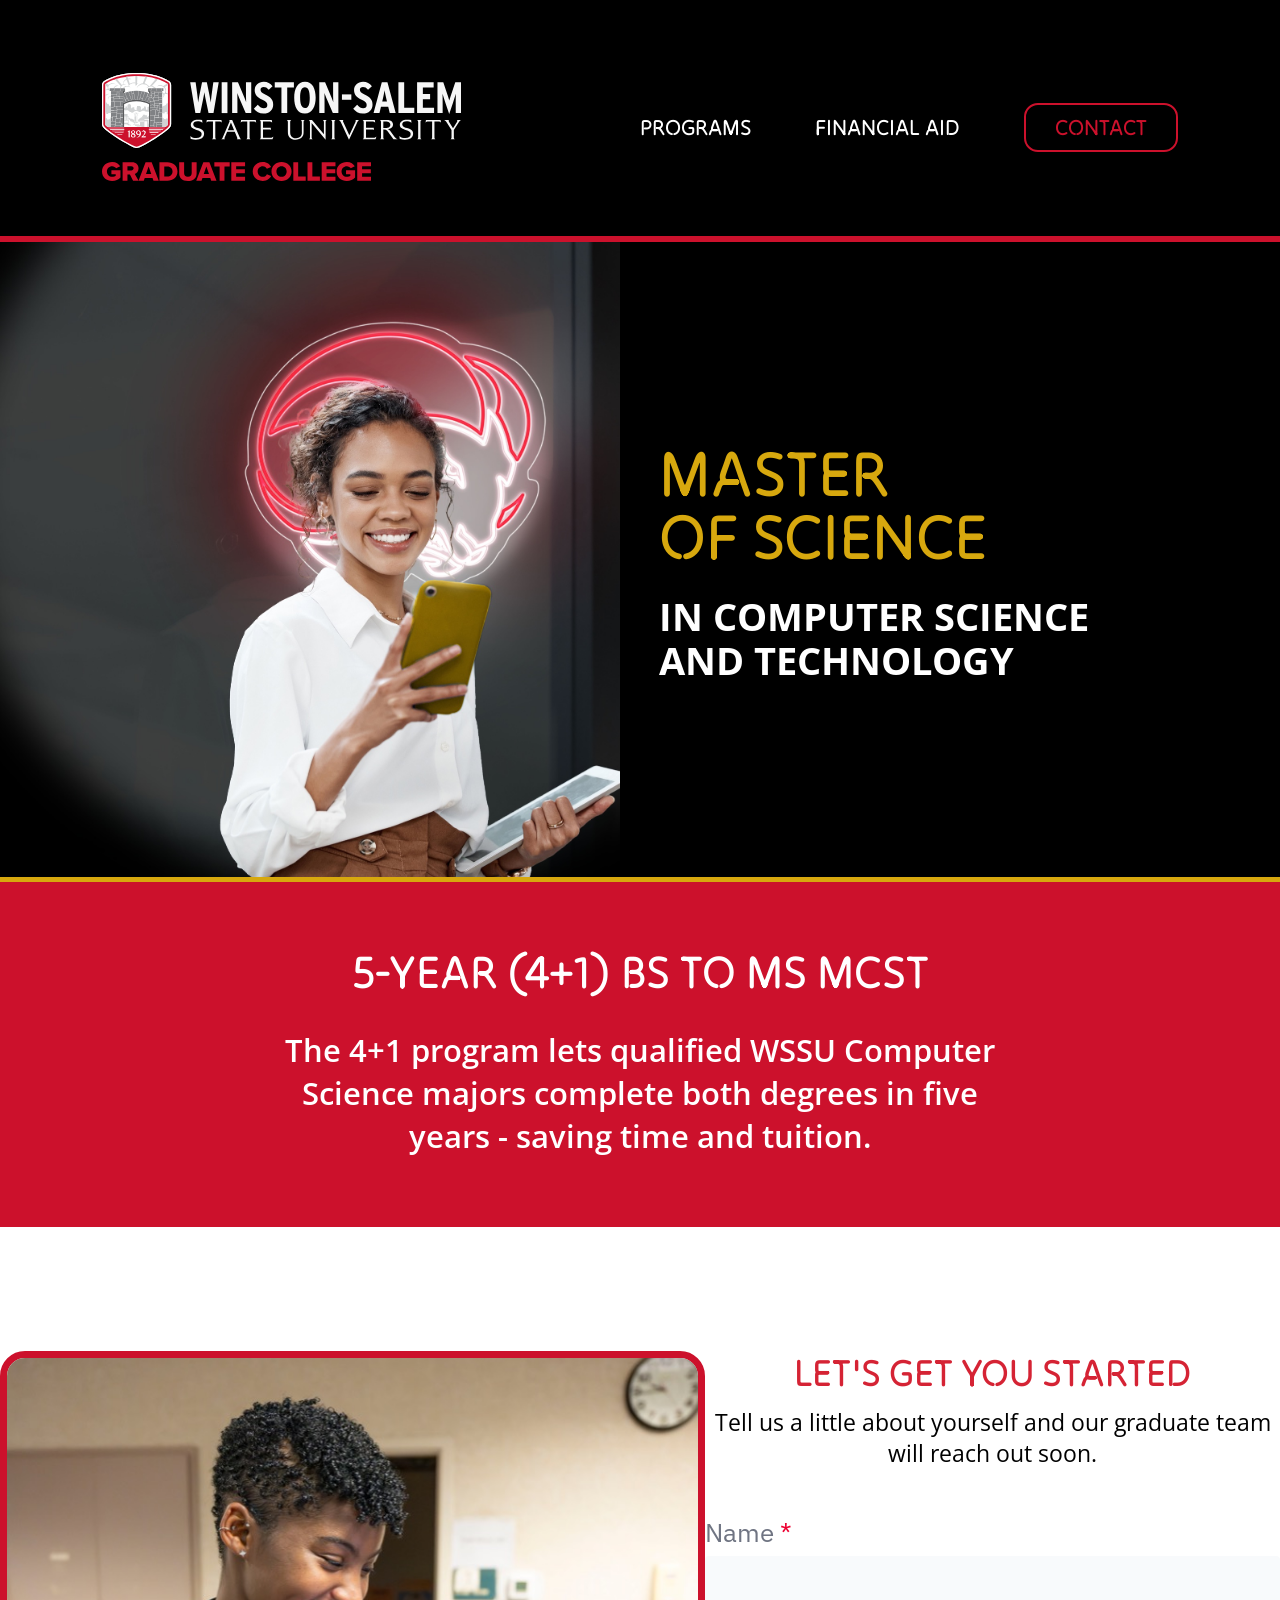
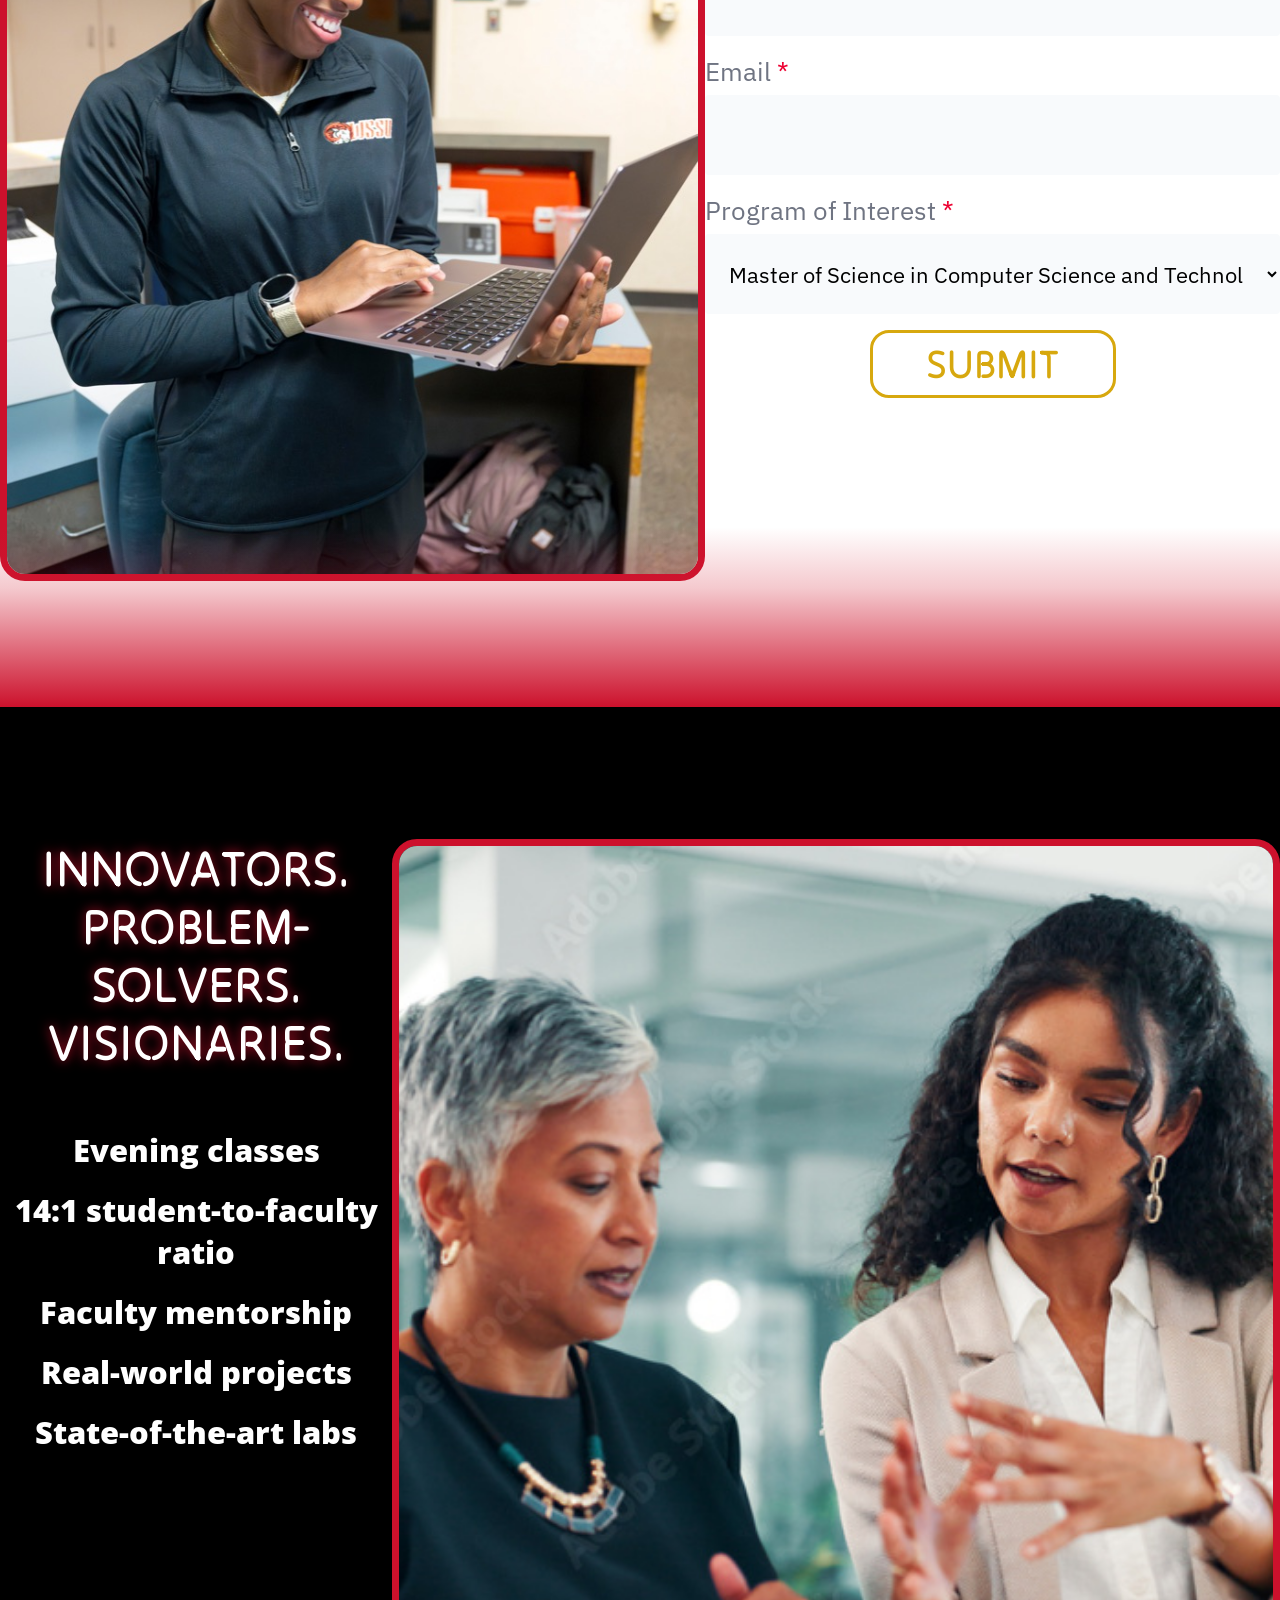
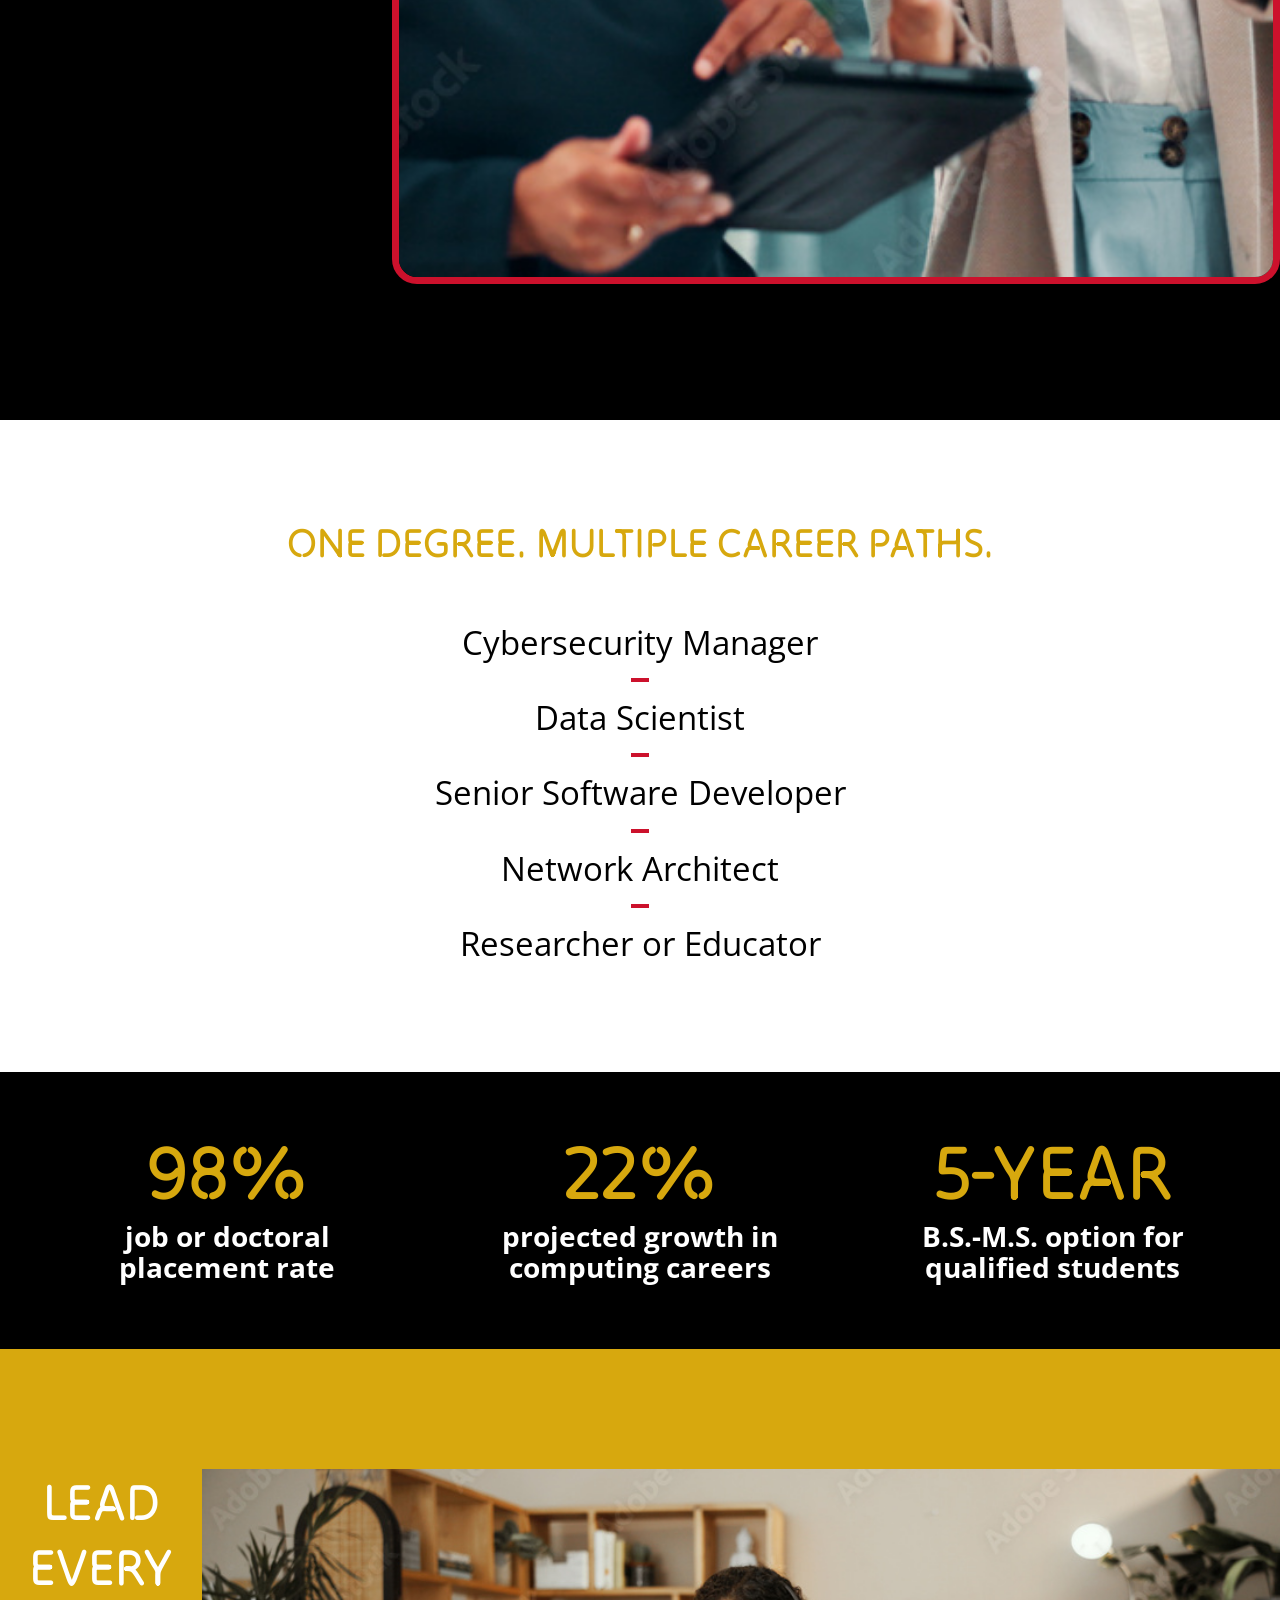
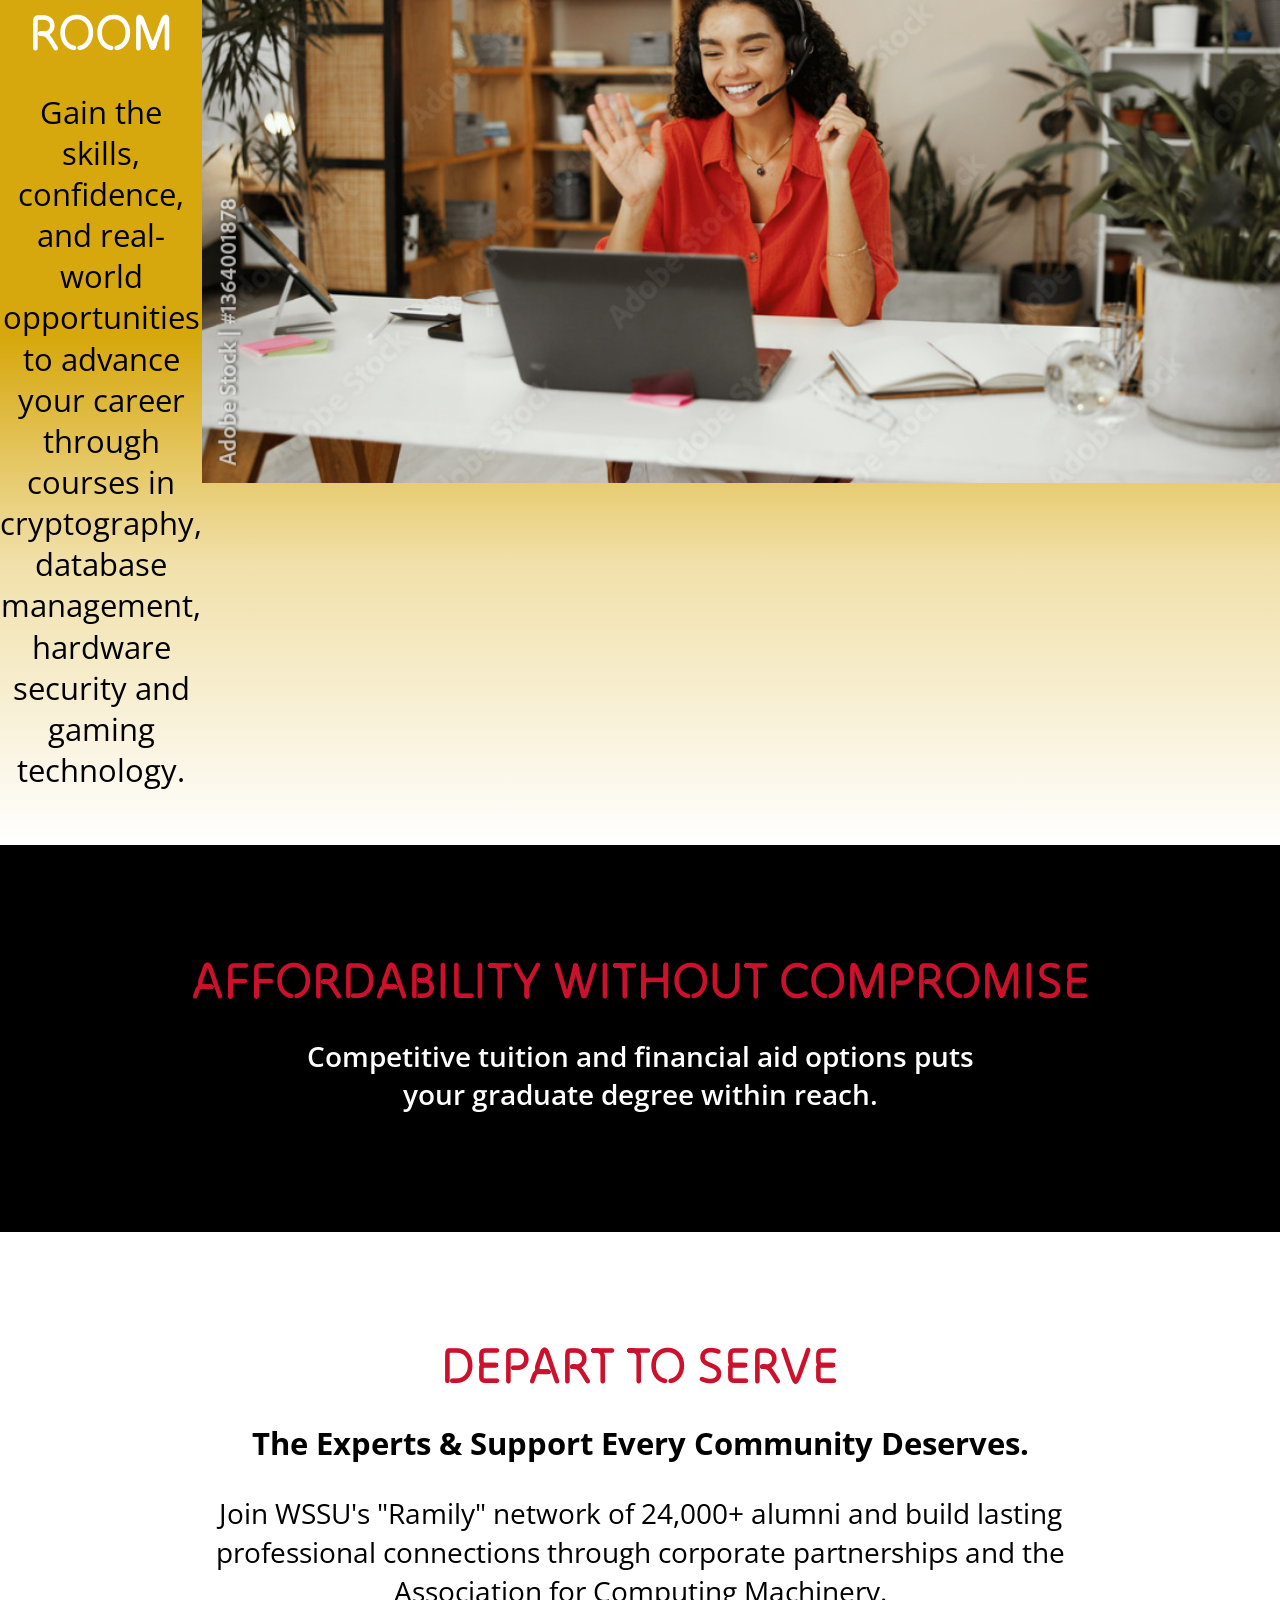
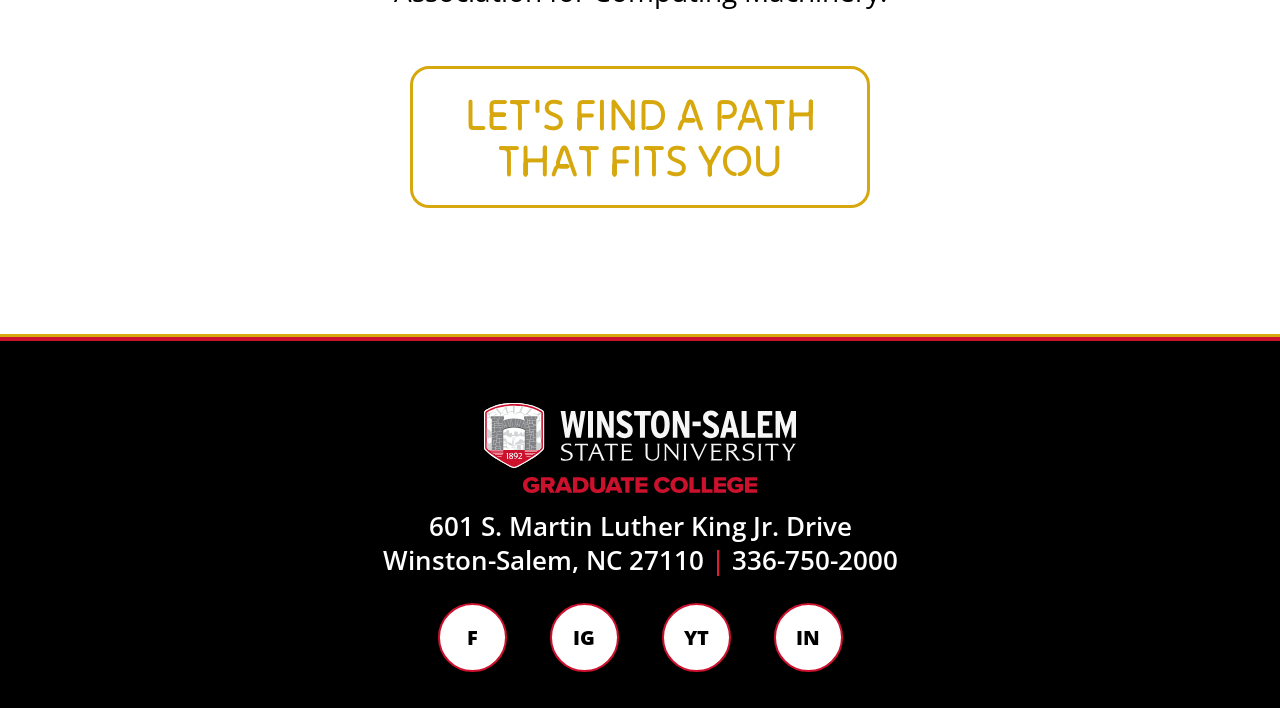
==== commit 18dba454: "Update to Flex box I prefer using flexbox to lay things out. I've updated two of the sections to ref" ====
--- a/program.html
+++ b/program.html
@@ -43,36 +43,41 @@
     </nav>
 
     <main>
-      <section class="program-hero">
+      <section class="flex program-hero">
+        <!-- 
+          <div class="code-circle">
+            <p class="program-code">MCST</p>
+          </div>
+        -->
         <div class="program-hero-image" aria-hidden="true"></div>
+
         <div class="program-hero-content">
-          <p class="program-code">MCST</p>
           <h1>Master<br />of Science</h1>
           <p>in Computer Science and Technology</p>
         </div>
-      </section>
-
-      <section class="program-intro">
-        <div class="section-inner">
+
+      </section>
+
+      <section class="flex column program-intro">
           <h2>5-Year (4+1) BS to MS MCST</h2>
           <p>
             The 4+1 program lets qualified WSSU Computer Science majors complete both degrees in five years - saving
             time and tuition.
           </p>
-        </div>
-      </section>
-
-      <section class="inquiry-section inquiry-section-program" id="contact">
-        <div class="campus-collage" aria-hidden="true">
-          <img class="campus-left" src="assets/program-clocktower.jpg" alt="" />
-        </div>
-
-        <div class="section-inner inquiry-grid">
-          <div class="photo-card photo-card-red">
+      </section>
+
+      <section class="flex inquiry-section inquiry-section-program" id="contact">
+        <!--
+          <div class="campus-collage" aria-hidden="true">
+            <img class="campus-left" src="assets/program-clocktower.jpg" alt="" />
+          </div>
+        -->
+        
+          <div class="photo-card photo-card-red image-container">
             <img src="assets/program-form-photo.jpg" alt="Student working on a laptop" />
           </div>
 
-          <div class="inquiry-copy">
+          <div class="inquiry-copy form-container flex column">
             <h2>Let's get you started</h2>
             <p>Tell us a little about yourself and our graduate team will reach out soon.</p>
 
@@ -102,9 +107,8 @@
         </div>
       </section>
 
-      <section class="innovators-section">
-        <div class="section-inner innovators-grid">
-          <div class="innovators-copy">
+      <section class="flex innovators-section">
+          <div class="innovators-copy flex column">
             <h2>Innovators.<br />Problem-Solvers.<br />Visionaries.</h2>
             <ul>
               <li>Evening classes</li>
@@ -120,7 +124,7 @@
         </div>
       </section>
 
-      <section class="career-paths">
+      <section class="flex career-paths">
         <div class="section-inner">
           <h2>One Degree. Multiple Career Paths.</h2>
           <ul>
@@ -133,7 +137,7 @@
         </div>
       </section>
 
-      <section class="stats-band">
+      <section class="flex stats-band">
         <div class="section-inner stats-grid">
           <div>
             <strong>98%</strong>
@@ -150,7 +154,7 @@
         </div>
       </section>
 
-      <section class="lead-room-section">
+      <section class="flex lead-room-section">
         <div class="section-inner">
           <h2>Lead Every Room</h2>
           <p>
@@ -161,7 +165,7 @@
         <img src="assets/program-lead.jpg" alt="Graduate student working at a laptop" />
       </section>
 
-      <section class="affordability-section" id="financial-aid">
+      <section class="flex affordability-section" id="financial-aid">
         <div class="section-inner">
           <h2>Affordability without Compromise</h2>
           <p>Competitive tuition and financial aid options puts your graduate degree within reach.</p>
--- a/styles.css
+++ b/styles.css
@@ -129,8 +129,9 @@
   position: absolute;
   z-index: 19;
   top: 122px;
+  left: 0;
   right: 0;
-  width: min(100%, 393px);
+  width: 100%;
   padding: 42px 32px;
   background: var(--black);
   color: var(--white);
@@ -646,39 +647,32 @@
 
 .program-hero {
   position: relative;
-  min-height: 702px;
+  min-height: 500px;
   overflow: hidden;
   background: var(--black);
   color: var(--white);
-}
-
-.program-hero::after {
-  content: "";
-  position: absolute;
-  left: 0;
-  right: 0;
-  bottom: 0;
-  height: 5px;
-  background: var(--gold);
+  display: flex;
+  flex-direction: row;
 }
 
 .program-hero-image {
-  position: absolute;
-  inset: 0 45% 0 0;
-  background:
-    linear-gradient(90deg, rgba(0, 0, 0, 0.16), rgba(0, 0, 0, 0.58)),
-    url("assets/program-hero.jpg") center / cover no-repeat;
+  display: flex;
+  background: url("assets/program-hero.jpg") center / cover no-repeat;
+    width: 100%;
 }
 
 .program-hero-content {
   position: relative;
   z-index: 1;
-  display: grid;
-  align-content: center;
-  width: min(34%, 520px);
-  min-height: 702px;
-  margin-left: 60%;
-  padding: 48px 0;
+  display: flex;
+  flex-direction: column;
+  min-height: 50vw;
+  max-height: 600px;
+  width: 100%;
+  align-items: self-start;
+  justify-content: center;
+  padding-left: 3%;
+  padding-right: 3%;
 }
 
 .program-code {
@@ -695,6 +689,18 @@
   text-align: center;
 }
 
+
+
+.program-hero::after {
+  content: "";
+  position: absolute;
+  left: 0;
+  right: 0;
+  bottom: 0;
+  height: 5px;
+  background: var(--gold);
+}
+
 .program-hero h1 {
   margin: 0 0 26px;
   color: var(--gold);
@@ -712,6 +718,15 @@
   font-weight: 700;
   line-height: 1.15;
   text-transform: uppercase;
+}
+
+.flex {
+  display: flex;
+  flex-direction: row;
+}
+
+.flex.column {
+  flex-direction: column;
 }
 
 .program-intro {
@@ -997,14 +1012,7 @@
     gap: 24px;
   }
 
-  .program-hero-image {
-    inset: 0 44% 0 0;
-  }
-
-  .program-hero-content {
-    width: 42%;
-    margin-left: 58%;
-  }
+
 }
 
 @media (max-width: 720px) {
@@ -1250,25 +1258,6 @@
     min-height: 216px;
   }
 
-  .program-hero-image {
-    inset: 0 47% 0 0;
-    background-position: 35% 18%;
-  }
-
-  .program-hero-content {
-    width: 40%;
-    min-height: 216px;
-    margin-left: 60%;
-    padding: 22px 0;
-  }
-
-  .program-code {
-    width: 66px;
-    height: 66px;
-    margin: -50px 0 14px -72px;
-    font-size: 15px;
-  }
-
   .program-hero h1 {
     margin-bottom: 12px;
     font-size: 24px;
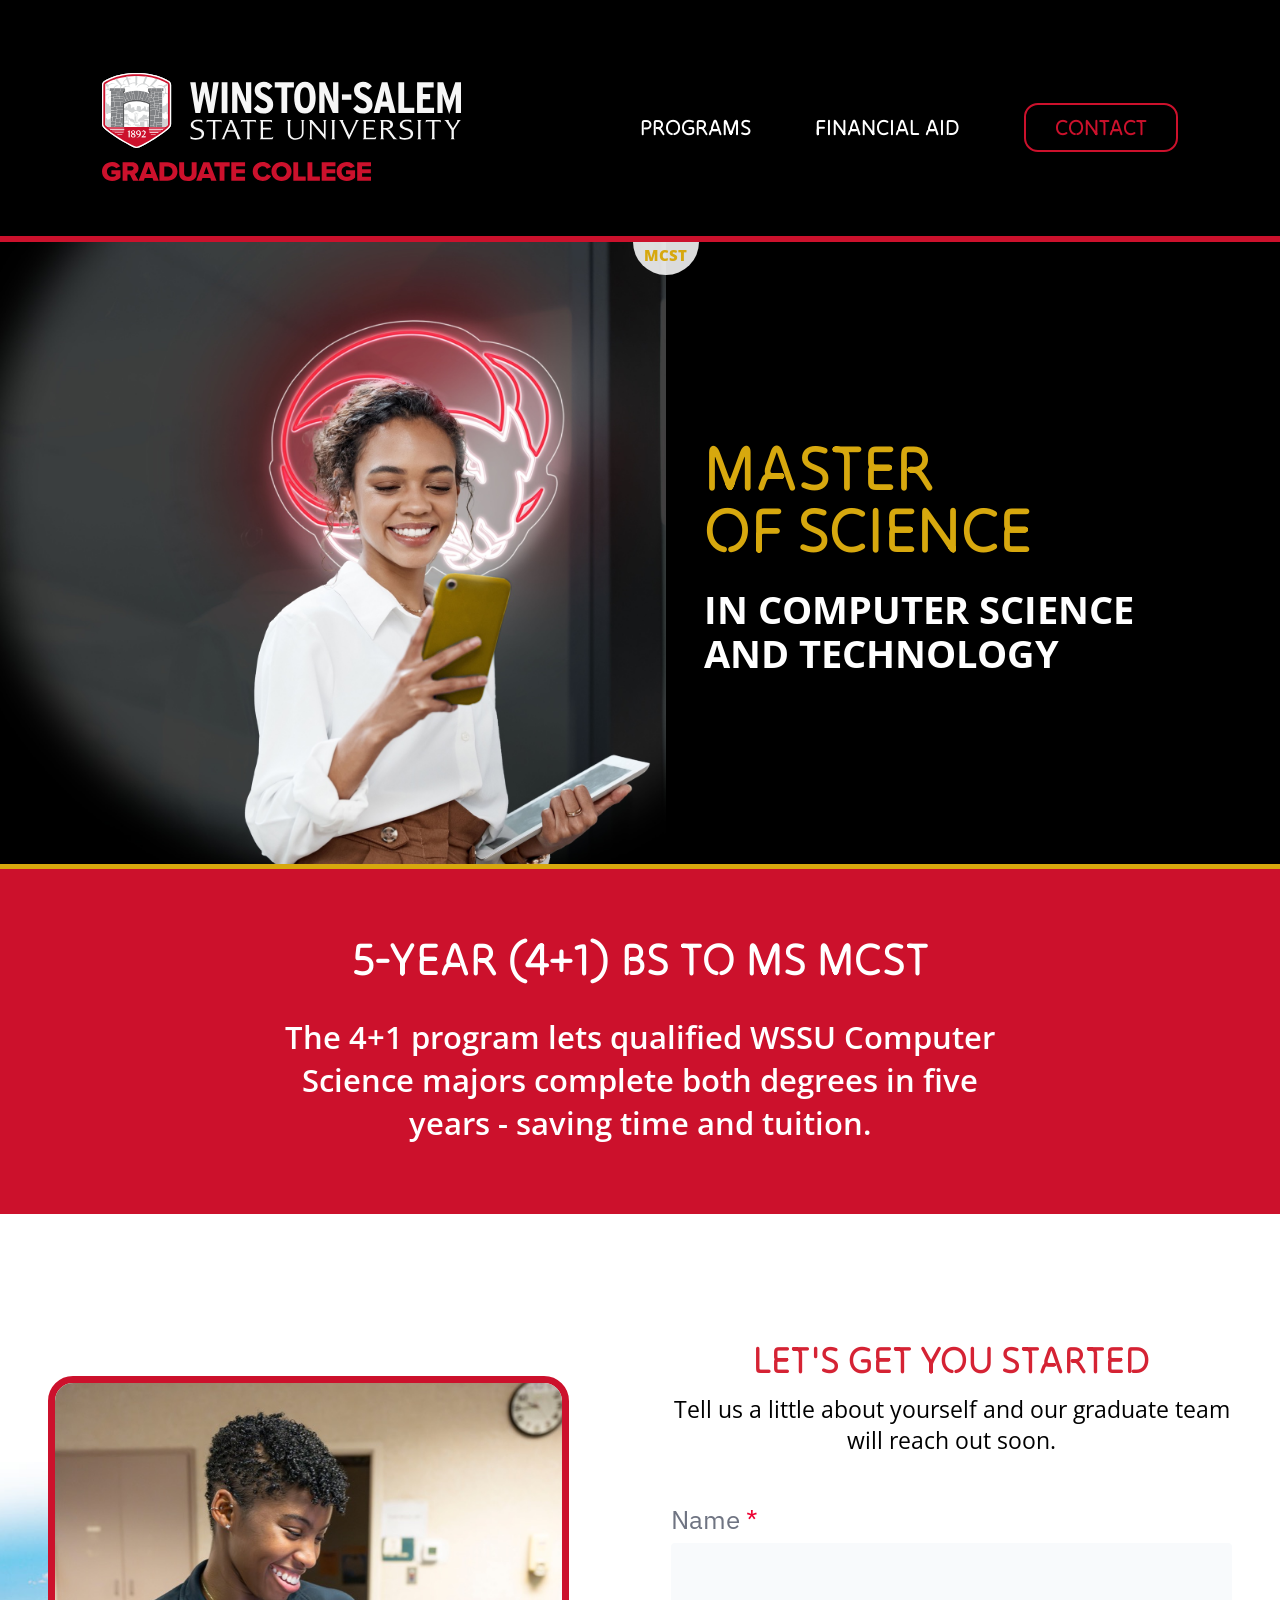
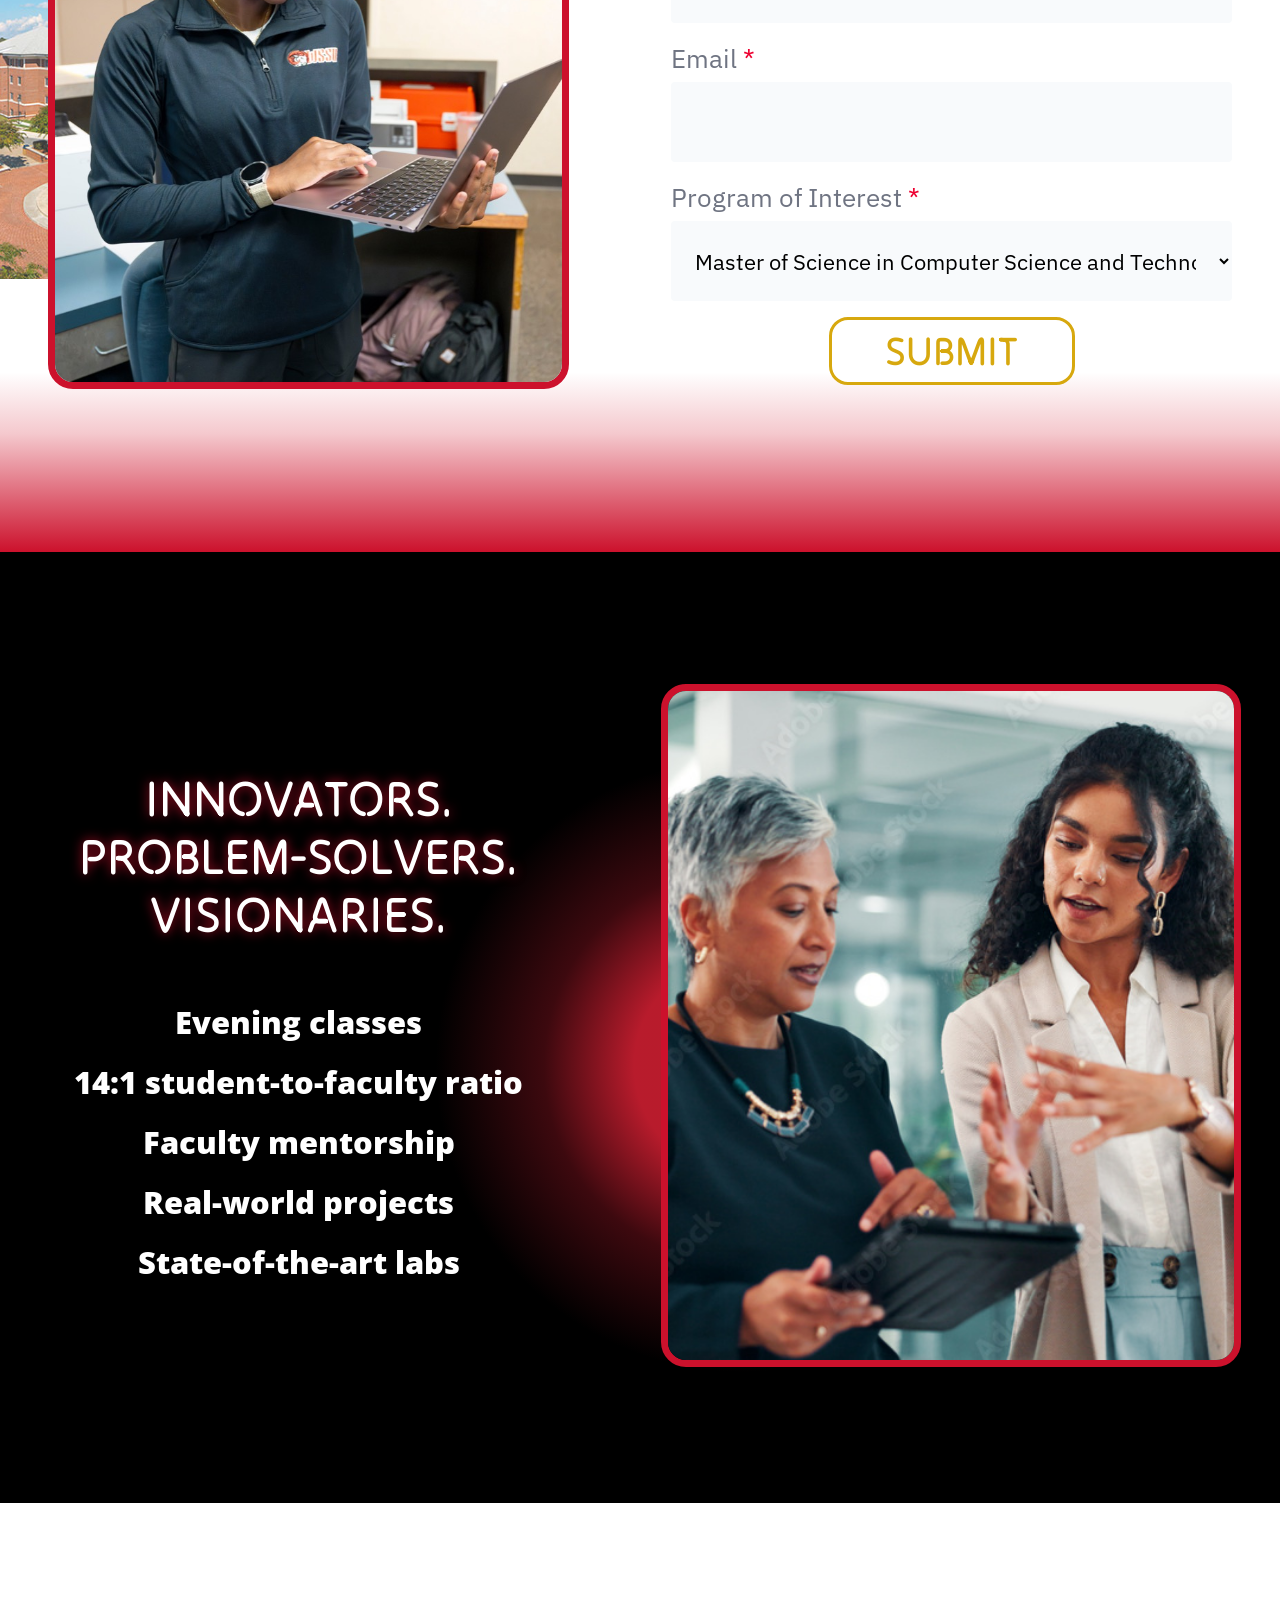
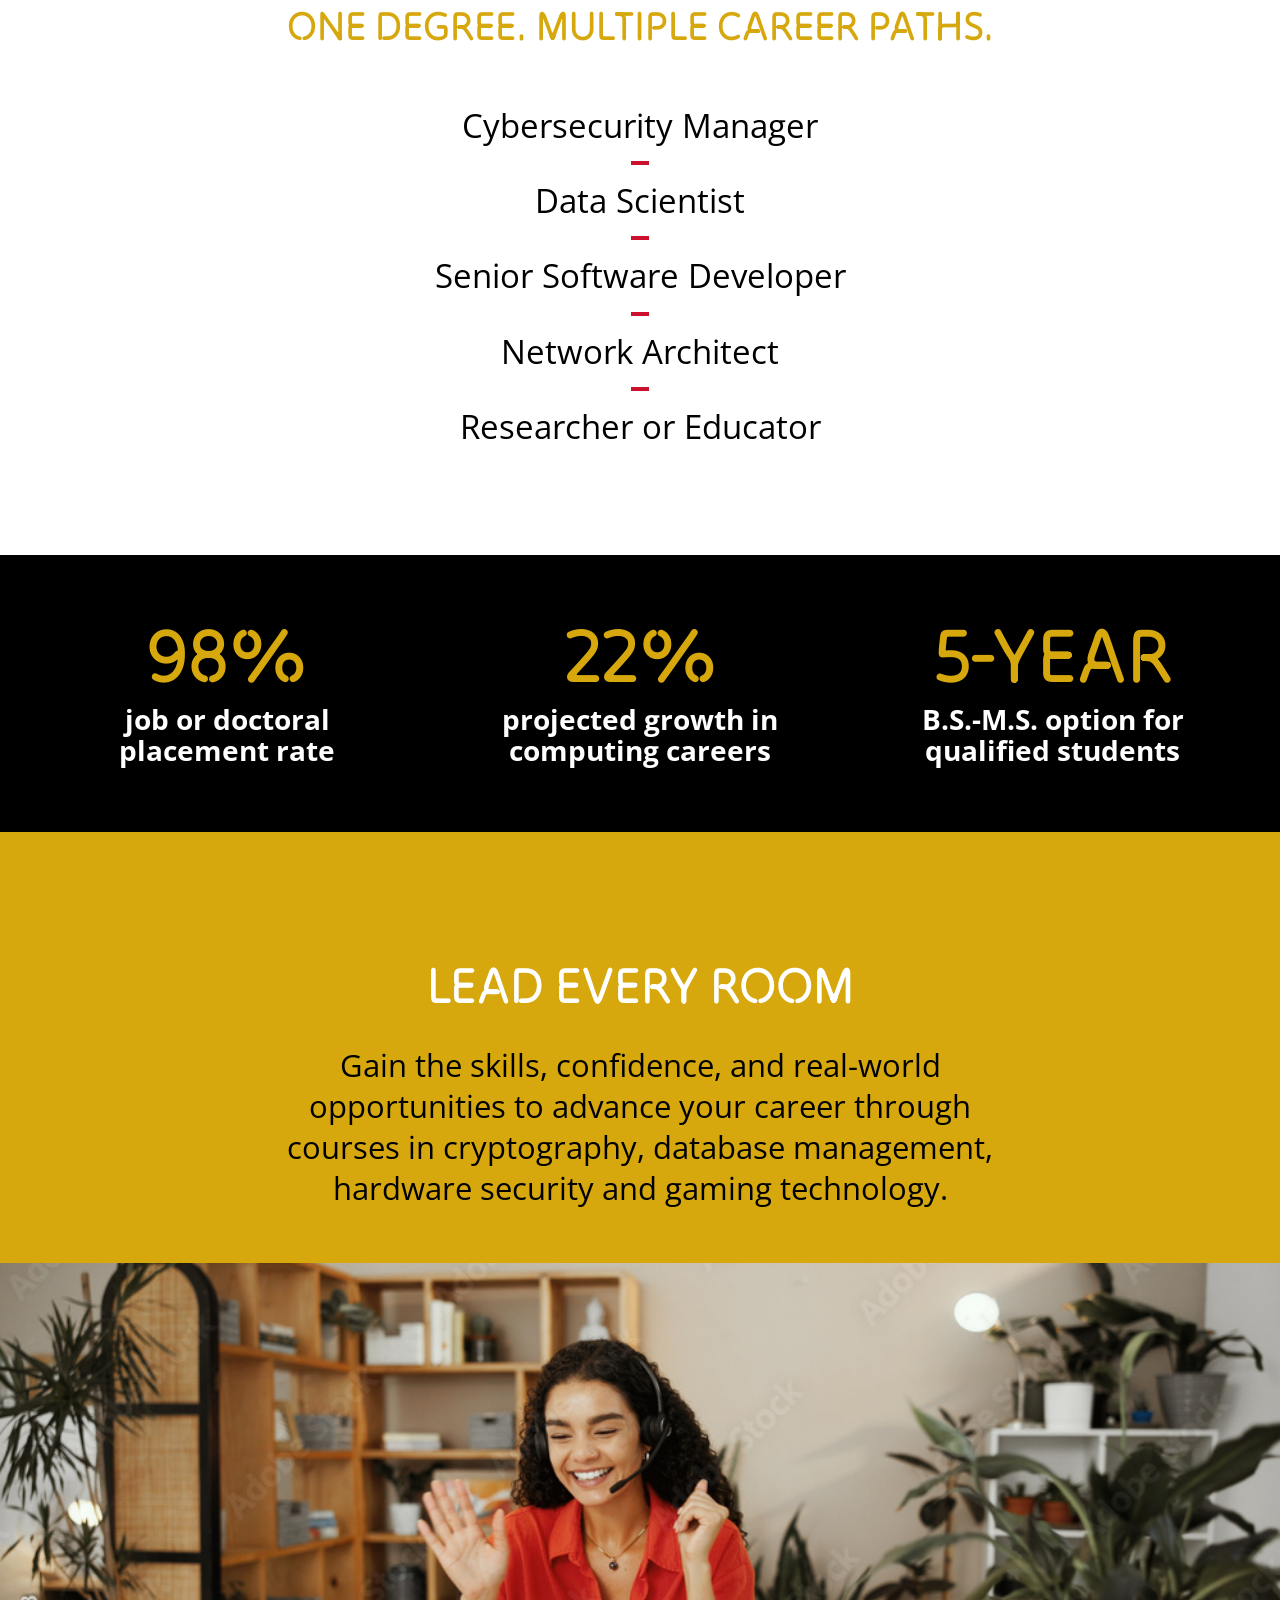
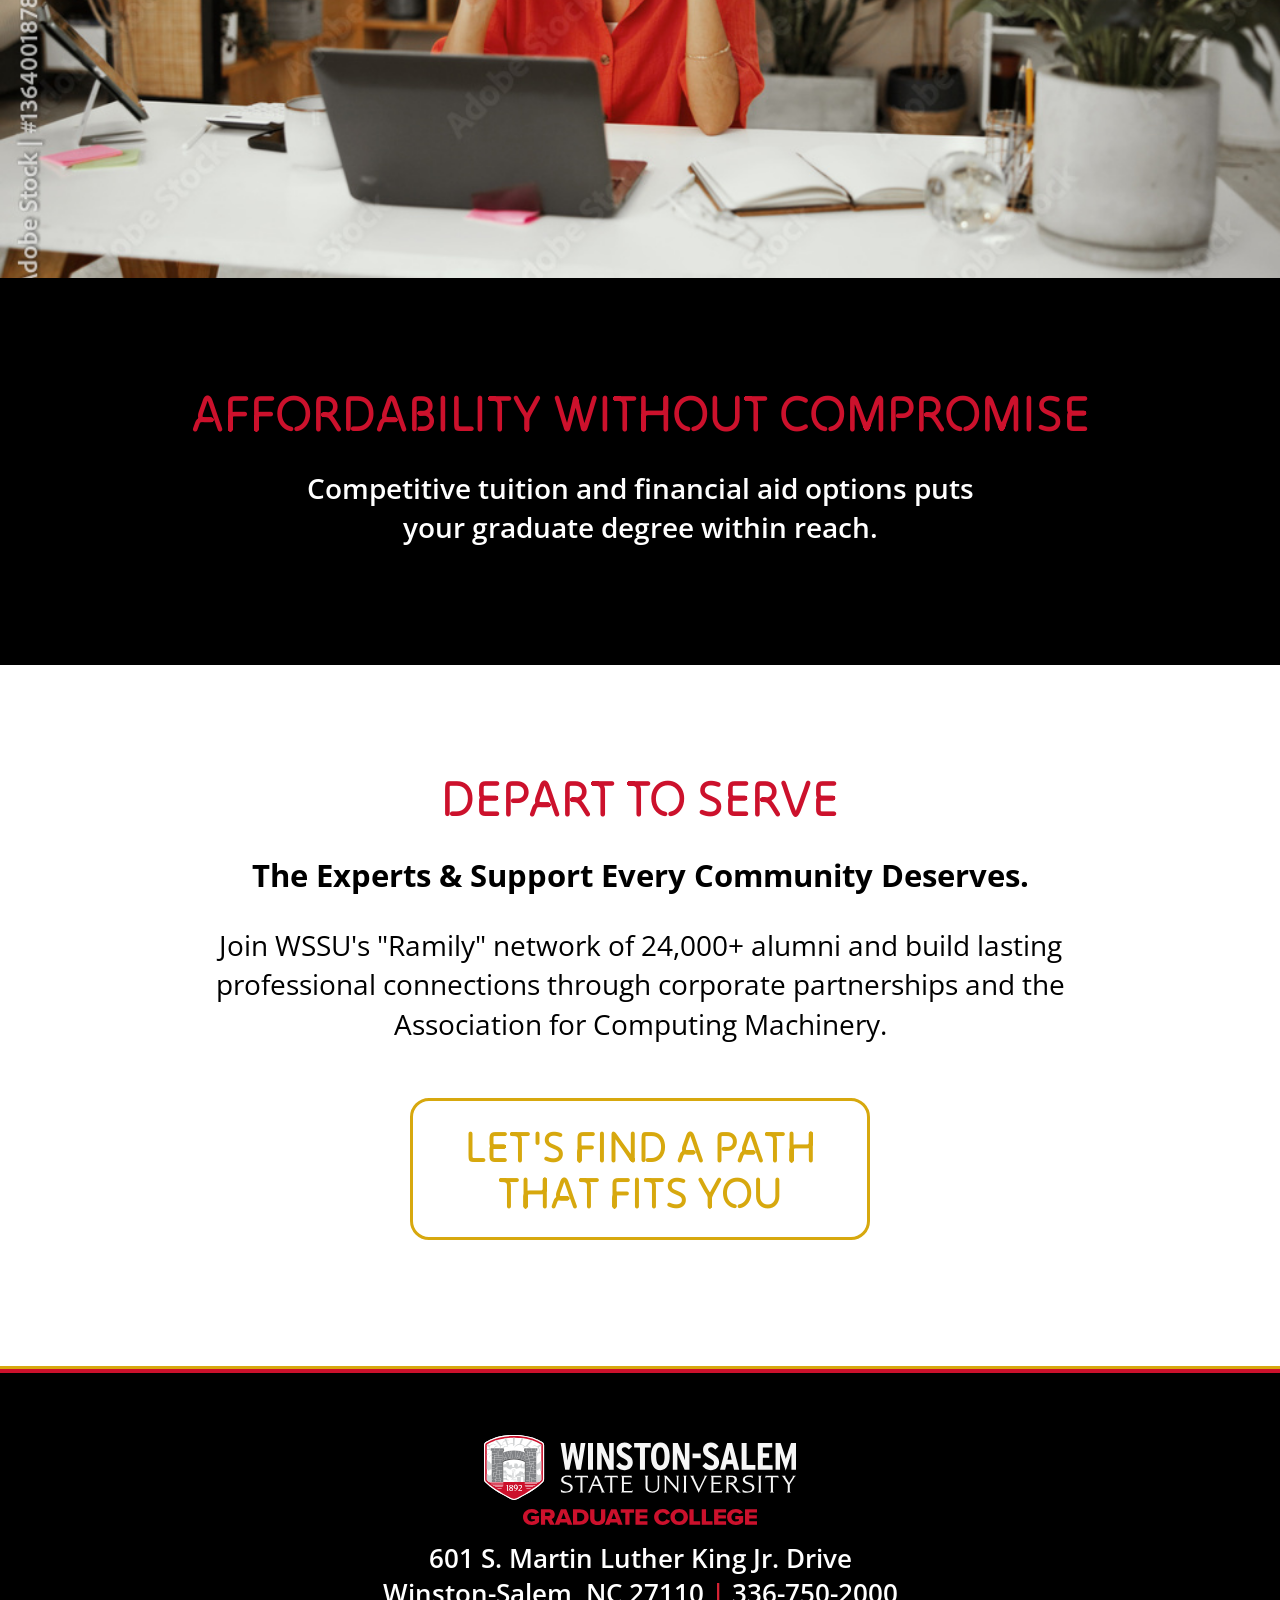
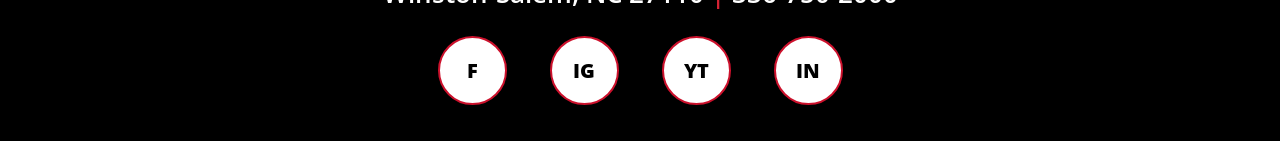
==== commit 82d84506: "Making everything flexbox Initially, had agent attempt to create off of a Figma file. It went well f" ====
--- a/program.html
+++ b/program.html
@@ -44,83 +44,75 @@
 
     <main>
       <section class="flex program-hero">
-        <!-- 
-          <div class="code-circle">
-            <p class="program-code">MCST</p>
-          </div>
-        -->
         <div class="program-hero-image" aria-hidden="true"></div>
 
         <div class="program-hero-content">
+          <p class="program-code">MCST</p>
           <h1>Master<br />of Science</h1>
           <p>in Computer Science and Technology</p>
         </div>
-
       </section>
 
       <section class="flex column program-intro">
-          <h2>5-Year (4+1) BS to MS MCST</h2>
-          <p>
-            The 4+1 program lets qualified WSSU Computer Science majors complete both degrees in five years - saving
-            time and tuition.
-          </p>
+        <h2>5-Year (4+1) BS to MS MCST</h2>
+        <p>
+          The 4+1 program lets qualified WSSU Computer Science majors complete both degrees in five years - saving time
+          and tuition.
+        </p>
       </section>
 
       <section class="flex inquiry-section inquiry-section-program" id="contact">
-        <!--
-          <div class="campus-collage" aria-hidden="true">
-            <img class="campus-left" src="assets/program-clocktower.jpg" alt="" />
-          </div>
-        -->
-        
-          <div class="photo-card photo-card-red image-container">
-            <img src="assets/program-form-photo.jpg" alt="Student working on a laptop" />
-          </div>
+        <div class="campus-collage" aria-hidden="true">
+          <img class="campus-left" src="assets/program-clocktower.jpg" alt="" />
+        </div>
 
-          <div class="inquiry-copy form-container flex column">
-            <h2>Let's get you started</h2>
-            <p>Tell us a little about yourself and our graduate team will reach out soon.</p>
+        <div class="photo-card photo-card-red image-container">
+          <img src="assets/program-form-photo.jpg" alt="Student working on a laptop" />
+        </div>
 
-            <form class="lead-form" data-success-message="Thanks. Our graduate team will be in touch soon.">
-              <label>
-                <span>Name <b>*</b></span>
-                <input name="name" autocomplete="name" required />
-              </label>
-              <label>
-                <span>Email <b>*</b></span>
-                <input name="email" type="email" autocomplete="email" required />
-              </label>
-              <label>
-                <span>Program of Interest <b>*</b></span>
-                <select name="program" required>
-                  <option>Undecided</option>
-                  <option selected>Master of Science in Computer Science and Technology</option>
-                  <option>Masters Degrees</option>
-                  <option>Certificates</option>
-                  <option>Doctoral Degrees</option>
-                </select>
-              </label>
-              <button class="outline-button outline-button-gold" type="submit">Submit</button>
-              <p class="form-status" role="status" aria-live="polite"></p>
-            </form>
-          </div>
+        <div class="inquiry-copy form-container flex column">
+          <h2>Let's get you started</h2>
+          <p>Tell us a little about yourself and our graduate team will reach out soon.</p>
+
+          <form class="lead-form" data-success-message="Thanks. Our graduate team will be in touch soon.">
+            <label>
+              <span>Name <b>*</b></span>
+              <input name="name" autocomplete="name" required />
+            </label>
+            <label>
+              <span>Email <b>*</b></span>
+              <input name="email" type="email" autocomplete="email" required />
+            </label>
+            <label>
+              <span>Program of Interest <b>*</b></span>
+              <select name="program" required>
+                <option>Undecided</option>
+                <option selected>Master of Science in Computer Science and Technology</option>
+                <option>Masters Degrees</option>
+                <option>Certificates</option>
+                <option>Doctoral Degrees</option>
+              </select>
+            </label>
+            <button class="outline-button outline-button-gold" type="submit">Submit</button>
+            <p class="form-status" role="status" aria-live="polite"></p>
+          </form>
         </div>
       </section>
 
       <section class="flex innovators-section">
-          <div class="innovators-copy flex column">
-            <h2>Innovators.<br />Problem-Solvers.<br />Visionaries.</h2>
-            <ul>
-              <li>Evening classes</li>
-              <li>14:1 student-to-faculty ratio</li>
-              <li>Faculty mentorship</li>
-              <li>Real-world projects</li>
-              <li>State-of-the-art labs</li>
-            </ul>
-          </div>
-          <div class="photo-card photo-card-red">
-            <img src="assets/program-community.jpg" alt="Students collaborating in a lab" />
-          </div>
+        <div class="innovators-copy flex column">
+          <h2>Innovators.<br />Problem-Solvers.<br />Visionaries.</h2>
+          <ul>
+            <li>Evening classes</li>
+            <li>14:1 student-to-faculty ratio</li>
+            <li>Faculty mentorship</li>
+            <li>Real-world projects</li>
+            <li>State-of-the-art labs</li>
+          </ul>
+        </div>
+
+        <div class="photo-card photo-card-red">
+          <img src="assets/program-community.jpg" alt="Students collaborating in a lab" />
         </div>
       </section>
 
--- a/styles.css
+++ b/styles.css
@@ -61,10 +61,11 @@
 }
 
 .brand {
-  display: grid;
+  display: flex;
+  flex-direction: column;
+  align-items: flex-start;
   gap: 14px;
   width: clamp(220px, 28vw, 402px);
-  justify-items: start;
 }
 
 .brand-mark {
@@ -179,6 +180,8 @@
 
 .program-finder {
   position: relative;
+  display: flex;
+  justify-content: center;
   overflow: hidden;
   padding: 76px 0 72px;
   background:
@@ -186,6 +189,17 @@
     var(--black);
   color: var(--white);
   text-align: center;
+}
+
+.program-finder .section-inner,
+.aid-band .section-inner,
+.career-paths .section-inner,
+.lead-room-section .section-inner,
+.affordability-section .section-inner,
+.serve-section .section-inner {
+  display: flex;
+  flex-direction: column;
+  align-items: center;
 }
 
 .program-finder h2 {
@@ -198,15 +212,19 @@
 }
 
 .program-type-grid {
-  display: grid;
-  grid-template-columns: repeat(3, 1fr);
+  display: flex;
+  align-items: flex-start;
+  justify-content: center;
+  flex-wrap: wrap;
   gap: clamp(34px, 5.8vw, 92px);
 }
 
 .program-type {
-  display: grid;
+  display: flex;
+  flex: 1 1 280px;
+  flex-direction: column;
+  align-items: center;
   gap: 16px;
-  justify-items: center;
   min-height: 148px;
 }
 
@@ -304,10 +322,19 @@
 .inquiry-grid {
   position: relative;
   z-index: 2;
-  display: grid;
-  grid-template-columns: minmax(340px, 521px) minmax(390px, 561px);
+  display: flex;
+  align-items: center;
+  justify-content: center;
+  flex-wrap: wrap;
   gap: clamp(58px, 8vw, 112px);
-  align-items: center;
+}
+
+.inquiry-grid .photo-card {
+  flex: 0 1 521px;
+}
+
+.inquiry-grid .inquiry-copy {
+  flex: 0 1 561px;
 }
 
 .photo-card {
@@ -349,12 +376,14 @@
 }
 
 .lead-form {
-  display: grid;
+  display: flex;
+  flex-direction: column;
   gap: 16px;
 }
 
 .lead-form label {
-  display: grid;
+  display: flex;
+  flex-direction: column;
   gap: 4px;
   color: var(--muted);
   font-family: "IBM Plex Sans", sans-serif;
@@ -382,7 +411,7 @@
 }
 
 .outline-button {
-  justify-self: center;
+  align-self: center;
   display: inline-flex;
   align-items: center;
   justify-content: center;
@@ -421,6 +450,8 @@
 }
 
 .aid-band {
+  display: flex;
+  justify-content: center;
   padding: 74px 0 82px;
   background: var(--red);
   color: var(--white);
@@ -445,6 +476,8 @@
 
 .power-section {
   position: relative;
+  display: flex;
+  justify-content: center;
   overflow: hidden;
   padding: 138px 0 150px;
   background:
@@ -456,6 +489,9 @@
 
 .power-inner {
   position: relative;
+  display: flex;
+  flex-direction: column;
+  align-items: center;
   min-height: 1140px;
 }
 
@@ -544,16 +580,18 @@
 }
 
 .dean-quote {
+  display: flex;
+  justify-content: center;
   padding: 92px 0;
   background: var(--red-bright);
   color: var(--white);
 }
 
 .quote-grid {
-  display: grid;
-  grid-template-columns: 370px 1fr;
+  display: flex;
   gap: clamp(64px, 9vw, 130px);
   align-items: center;
+  justify-content: center;
 }
 
 .quote-grid img {
@@ -566,6 +604,7 @@
 }
 
 .quote-grid blockquote {
+  flex: 1 1 520px;
   margin: 0;
   text-align: center;
 }
@@ -585,8 +624,9 @@
 }
 
 .site-footer {
-  display: grid;
-  justify-items: center;
+  display: flex;
+  flex-direction: column;
+  align-items: center;
   gap: 16px;
   padding: 62px 24px 36px;
   background: var(--black);
@@ -596,8 +636,9 @@
 }
 
 .footer-brand {
-  display: grid;
-  justify-items: center;
+  display: flex;
+  flex-direction: column;
+  align-items: center;
   gap: 9px;
   width: 312px;
 }
@@ -632,8 +673,9 @@
 }
 
 .social-links a {
-  display: inline-grid;
-  place-items: center;
+  display: inline-flex;
+  align-items: center;
+  justify-content: center;
   width: 69px;
   height: 69px;
   border: 2px solid var(--red);
@@ -647,47 +689,35 @@
 
 .program-hero {
   position: relative;
-  min-height: 500px;
+  min-height: clamp(500px, 49vw, 702px);
   overflow: hidden;
   background: var(--black);
   color: var(--white);
   display: flex;
   flex-direction: row;
+  align-items: stretch;
 }
 
 .program-hero-image {
-  display: flex;
+  flex: 1 1 52%;
   background: url("assets/program-hero.jpg") center / cover no-repeat;
-    width: 100%;
+  min-height: inherit;
 }
 
 .program-hero-content {
   position: relative;
   z-index: 1;
   display: flex;
+  flex: 1 1 48%;
   flex-direction: column;
-  min-height: 50vw;
-  max-height: 600px;
-  width: 100%;
-  align-items: self-start;
+  min-height: inherit;
+  align-items: flex-start;
   justify-content: center;
   padding-left: 3%;
   padding-right: 3%;
 }
 
-.program-code {
-  display: inline-grid;
-  place-items: center;
-  width: 188px;
-  height: 188px;
-  margin: 0 0 28px;
-  border-radius: 50%;
-  background: rgba(255, 255, 255, 0.86);
-  color: var(--gold);
-  font-size: 43px;
-  font-weight: 800;
-  text-align: center;
-}
+
 
 
 
@@ -730,6 +760,8 @@
 }
 
 .program-intro {
+  align-items: center;
+  justify-content: center;
   padding: 60px 0 68px;
   background: var(--red);
   color: var(--white);
@@ -753,7 +785,24 @@
 }
 
 .inquiry-section-program {
+  align-items: center;
+  justify-content: center;
+  flex-wrap: wrap;
+  gap: clamp(58px, 8vw, 112px);
   padding-top: 126px;
+  padding-inline: 24px;
+}
+
+.inquiry-section-program .image-container {
+  position: relative;
+  z-index: 2;
+  flex: 0 1 521px;
+}
+
+.inquiry-section-program .form-container {
+  position: relative;
+  z-index: 2;
+  flex: 0 1 561px;
 }
 
 .inquiry-section-program .campus-left {
@@ -763,8 +812,13 @@
 }
 
 .innovators-section {
+  align-items: center;
+  justify-content: center;
+  flex-wrap: wrap;
+  gap: clamp(60px, 8vw, 110px);
   overflow: hidden;
   padding: 132px 0 136px;
+  padding-inline: 24px;
   background:
     radial-gradient(circle at 58% 54%, rgba(255, 38, 61, 0.72) 0 12%, rgba(255, 38, 61, 0.24) 22%, rgba(0, 0, 0, 0) 34%),
     var(--black);
@@ -772,14 +826,21 @@
 }
 
 .innovators-grid {
-  display: grid;
-  grid-template-columns: minmax(350px, 1fr) minmax(420px, 580px);
+  display: flex;
+  align-items: center;
+  justify-content: center;
+  flex-wrap: wrap;
   gap: clamp(60px, 8vw, 110px);
-  align-items: center;
 }
 
 .innovators-copy {
-  text-align: center;
+  flex: 0 1 520px;
+  align-items: center;
+  text-align: center;
+}
+
+.innovators-section .photo-card {
+  flex: 0 1 580px;
 }
 
 .innovators-copy h2 {
@@ -794,7 +855,8 @@
 }
 
 .innovators-copy ul {
-  display: grid;
+  display: flex;
+  flex-direction: column;
   gap: 18px;
   margin: 0;
   padding: 0;
@@ -804,6 +866,7 @@
 }
 
 .career-paths {
+  justify-content: center;
   padding: 96px 0 112px;
   background: var(--white);
   text-align: center;
@@ -819,7 +882,8 @@
 }
 
 .career-paths ul {
-  display: grid;
+  display: flex;
+  flex-direction: column;
   gap: 19px;
   margin: 0;
   padding: 0;
@@ -838,6 +902,7 @@
 }
 
 .stats-band {
+  justify-content: center;
   padding: 62px 0 66px;
   background: var(--black);
   color: var(--white);
@@ -845,9 +910,15 @@
 }
 
 .stats-grid {
-  display: grid;
-  grid-template-columns: repeat(3, 1fr);
+  display: flex;
+  align-items: flex-start;
+  justify-content: center;
+  flex-wrap: wrap;
   gap: 58px;
+}
+
+.stats-grid > div {
+  flex: 1 1 260px;
 }
 
 .stats-grid strong {
@@ -870,6 +941,8 @@
 
 .lead-room-section {
   position: relative;
+  flex-direction: column;
+  align-items: center;
   overflow: hidden;
   padding: 120px 0 0;
   background: linear-gradient(180deg, var(--gold) 0%, var(--gold) 54%, rgba(215, 168, 14, 0.36) 74%, rgba(215, 168, 14, 0) 100%);
@@ -900,6 +973,9 @@
 }
 
 .affordability-section {
+  flex-direction: column;
+  align-items: center;
+  justify-content: center;
   padding: 106px 0 118px;
   background: var(--black);
   color: var(--white);
@@ -926,6 +1002,9 @@
 }
 
 .serve-section {
+  display: flex;
+  flex-direction: column;
+  align-items: center;
   padding: 104px 0 126px;
   background: var(--white);
   text-align: center;
@@ -951,7 +1030,28 @@
   line-height: 1.05;
 }
 
+
+.program-code {
+    width: 66px;
+    height: 66px;
+    border-radius: 50%;
+    background: rgba(255, 255, 255, 0.86);
+    color: var(--gold);
+    font-size: 15px;
+    font-weight: 800;
+    text-align: center;
+    DISPLAY: INLINE-FLEX;
+    JUSTIFY-CONTENT: CENTER;
+    ALIGN-ITEMS: end;
+    padding-bottom: 10px;
+    position: absolute;
+    top: -48px;
+    left: -33px;
+}
+
 @media (max-width: 980px) {
+  /* These only apply to screens 980px or less */
+
   .site-header {
     min-height: 122px;
     padding: 26px 28px 24px;
@@ -986,7 +1086,8 @@
   .inquiry-grid,
   .innovators-grid,
   .quote-grid {
-    grid-template-columns: 1fr;
+    flex-direction: column;
+    align-items: center;
   }
 
   .inquiry-grid,
@@ -1000,7 +1101,6 @@
   }
 
   .quote-grid {
-    justify-items: center;
     text-align: center;
   }
 
@@ -1016,6 +1116,8 @@
 }
 
 @media (max-width: 720px) {
+/* When the screen is 720px or less, the below apply */
+
   .section-inner {
     width: min(100% - 28px, 393px);
   }
@@ -1024,9 +1126,10 @@
     min-height: 271px;
   }
 
-  .hero-art {
+  .program-hero-image {
     background-position: center;
   }
+  
 
   .program-finder {
     padding: 32px 0 30px;
@@ -1201,8 +1304,7 @@
   }
 
   .quote-grid {
-    display: grid;
-    grid-template-columns: 130px 1fr;
+    flex-direction: row;
     gap: 14px;
     align-items: center;
   }
@@ -1258,6 +1360,19 @@
     min-height: 216px;
   }
 
+  .program-hero-image {
+    flex-basis: 52%;
+    min-height: 216px;
+    background-position: 35% 18%;
+  }
+
+  .program-hero-content {
+    flex-basis: 48%;
+    min-height: 216px;
+    padding: 22px 14px;
+  }
+
+
   .program-hero h1 {
     margin-bottom: 12px;
     font-size: 24px;
@@ -1336,8 +1451,12 @@
   }
 
   .stats-grid {
-    grid-template-columns: repeat(3, 1fr);
+    flex-wrap: nowrap;
     gap: 8px;
+  }
+
+  .stats-grid > div {
+    flex-basis: 0;
   }
 
   .stats-grid strong {
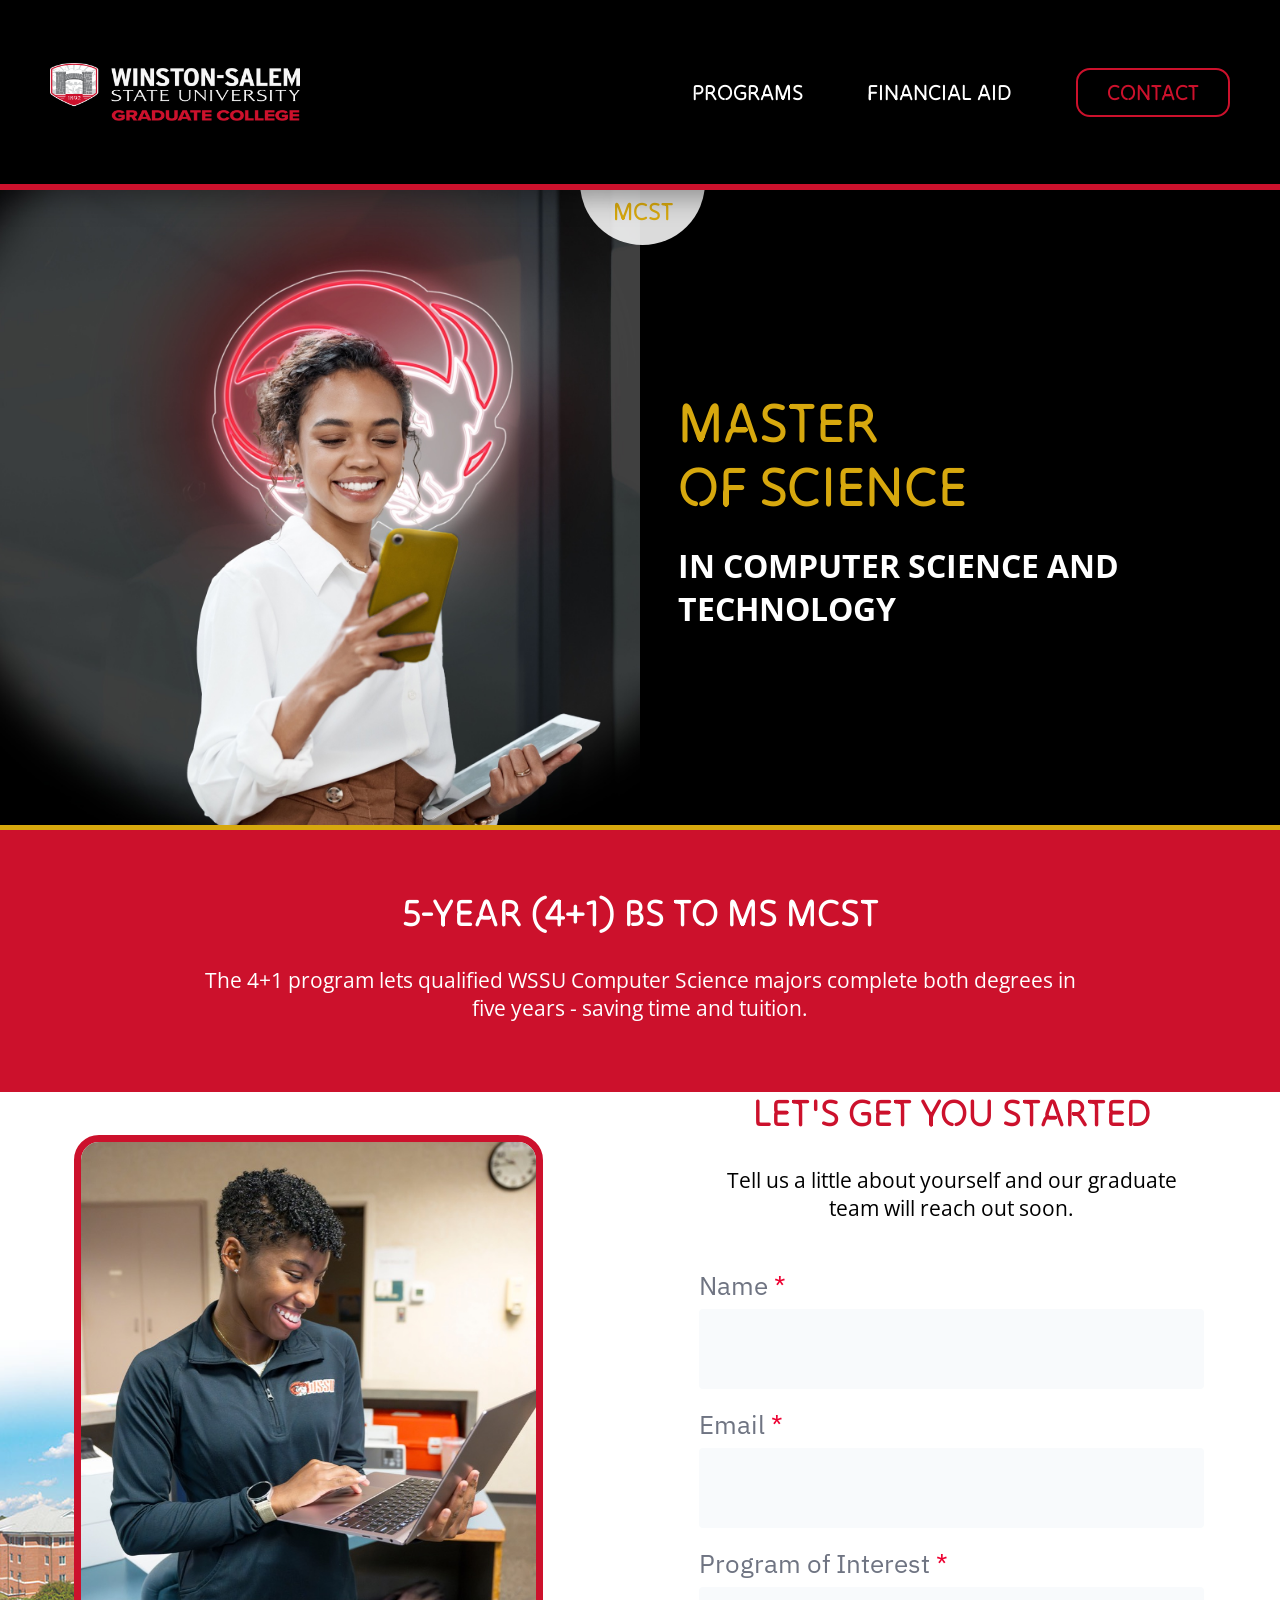
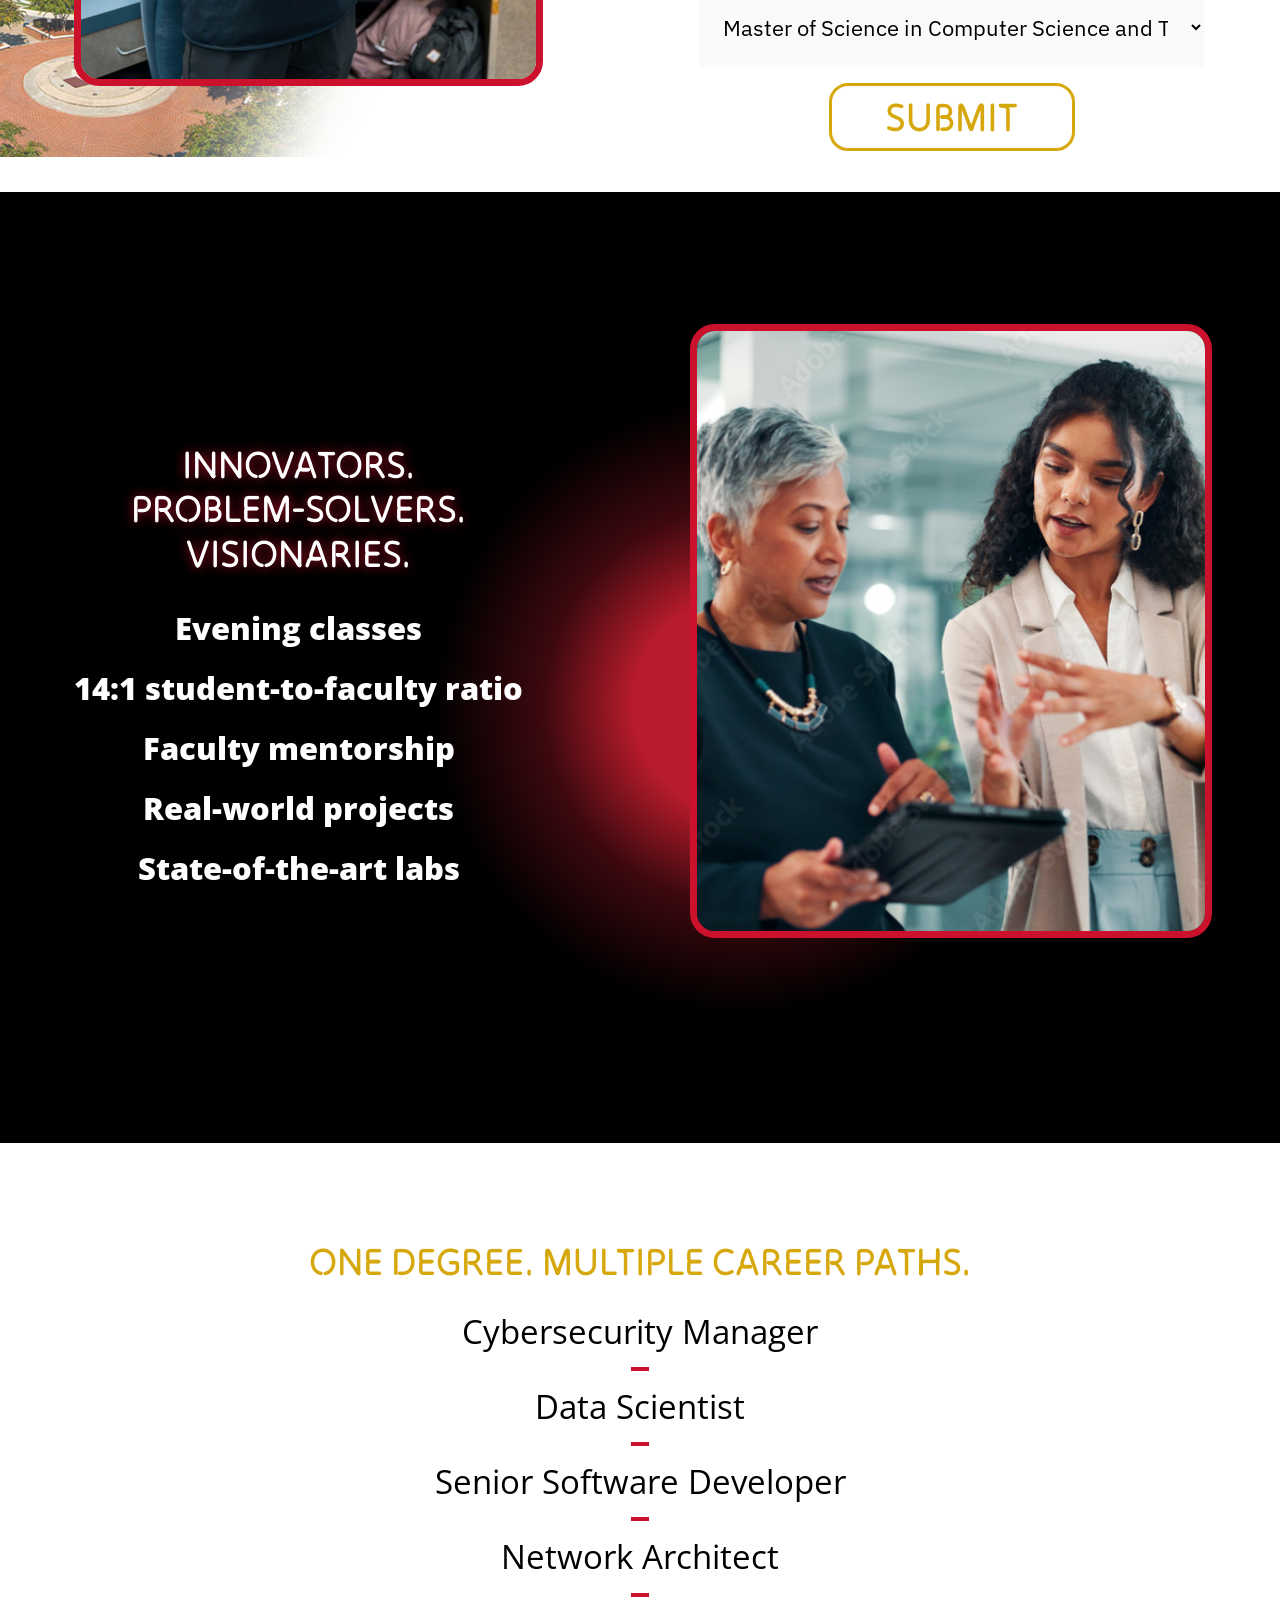
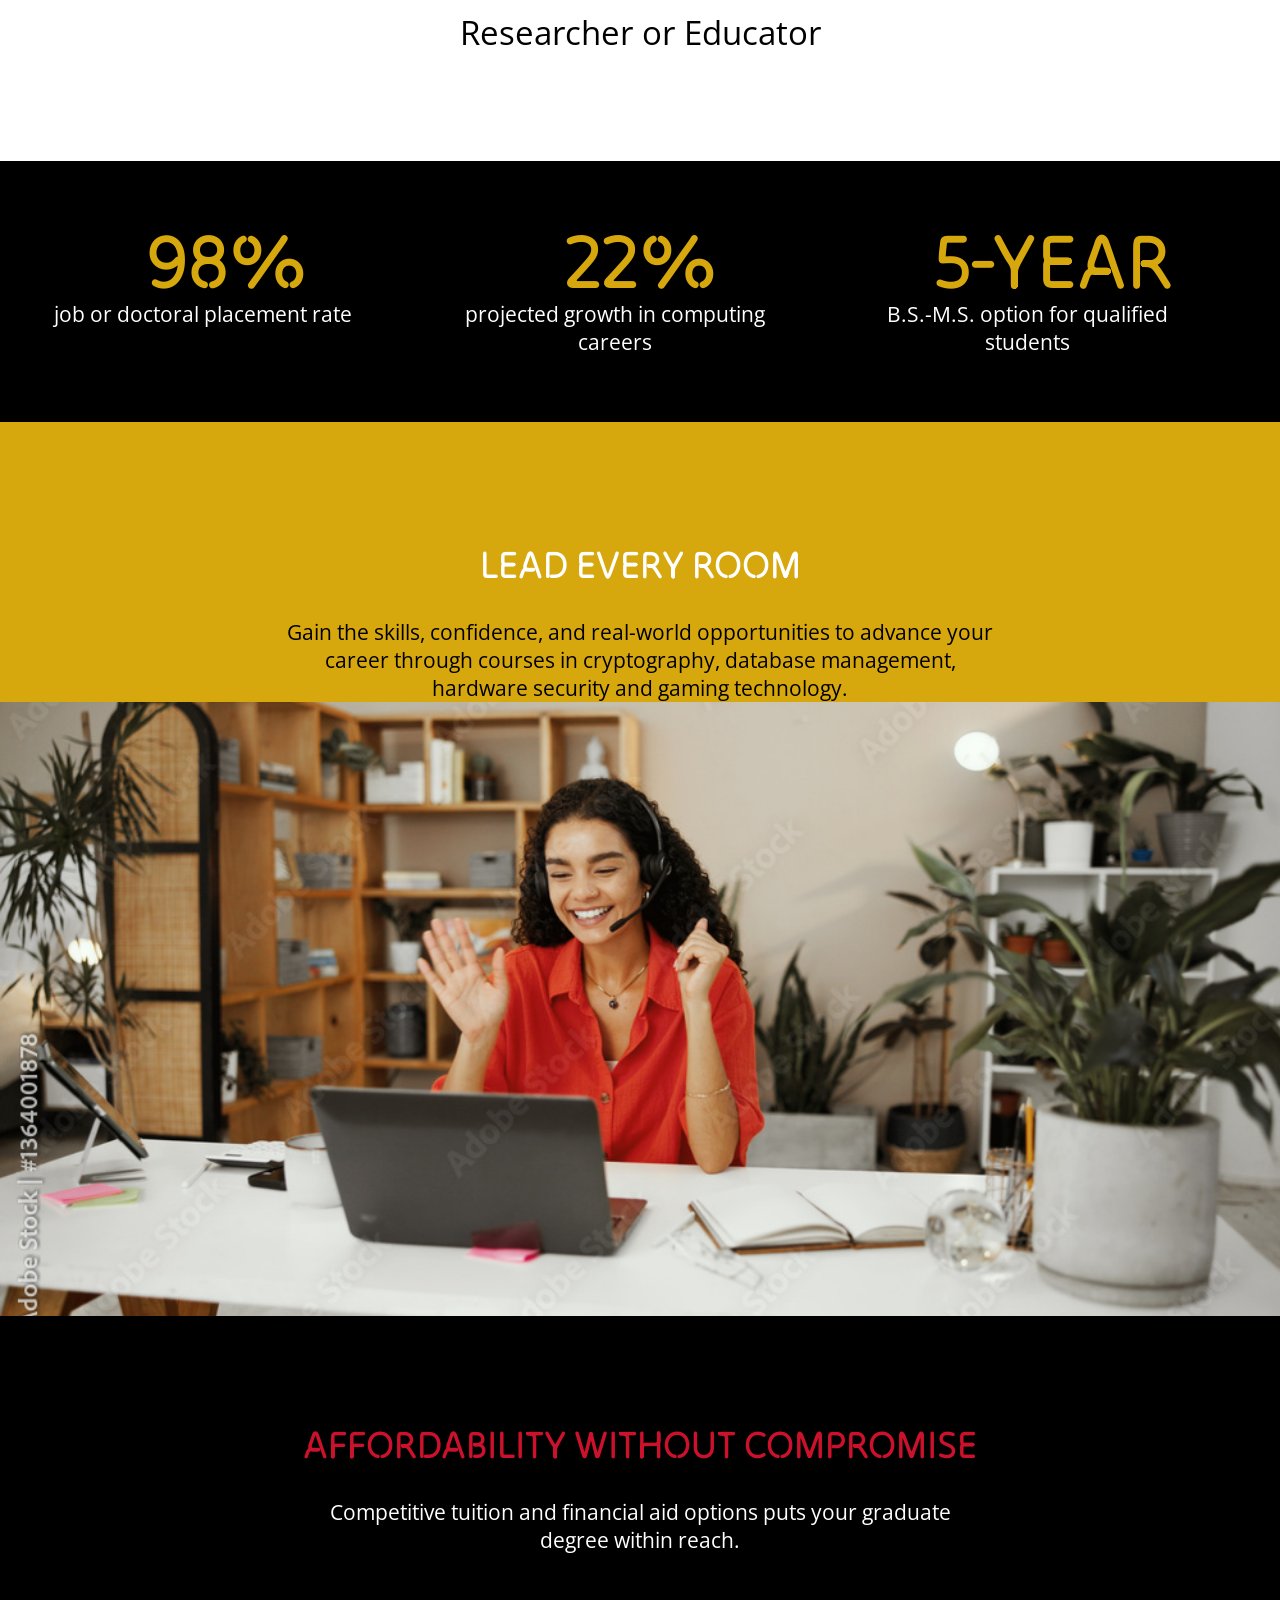
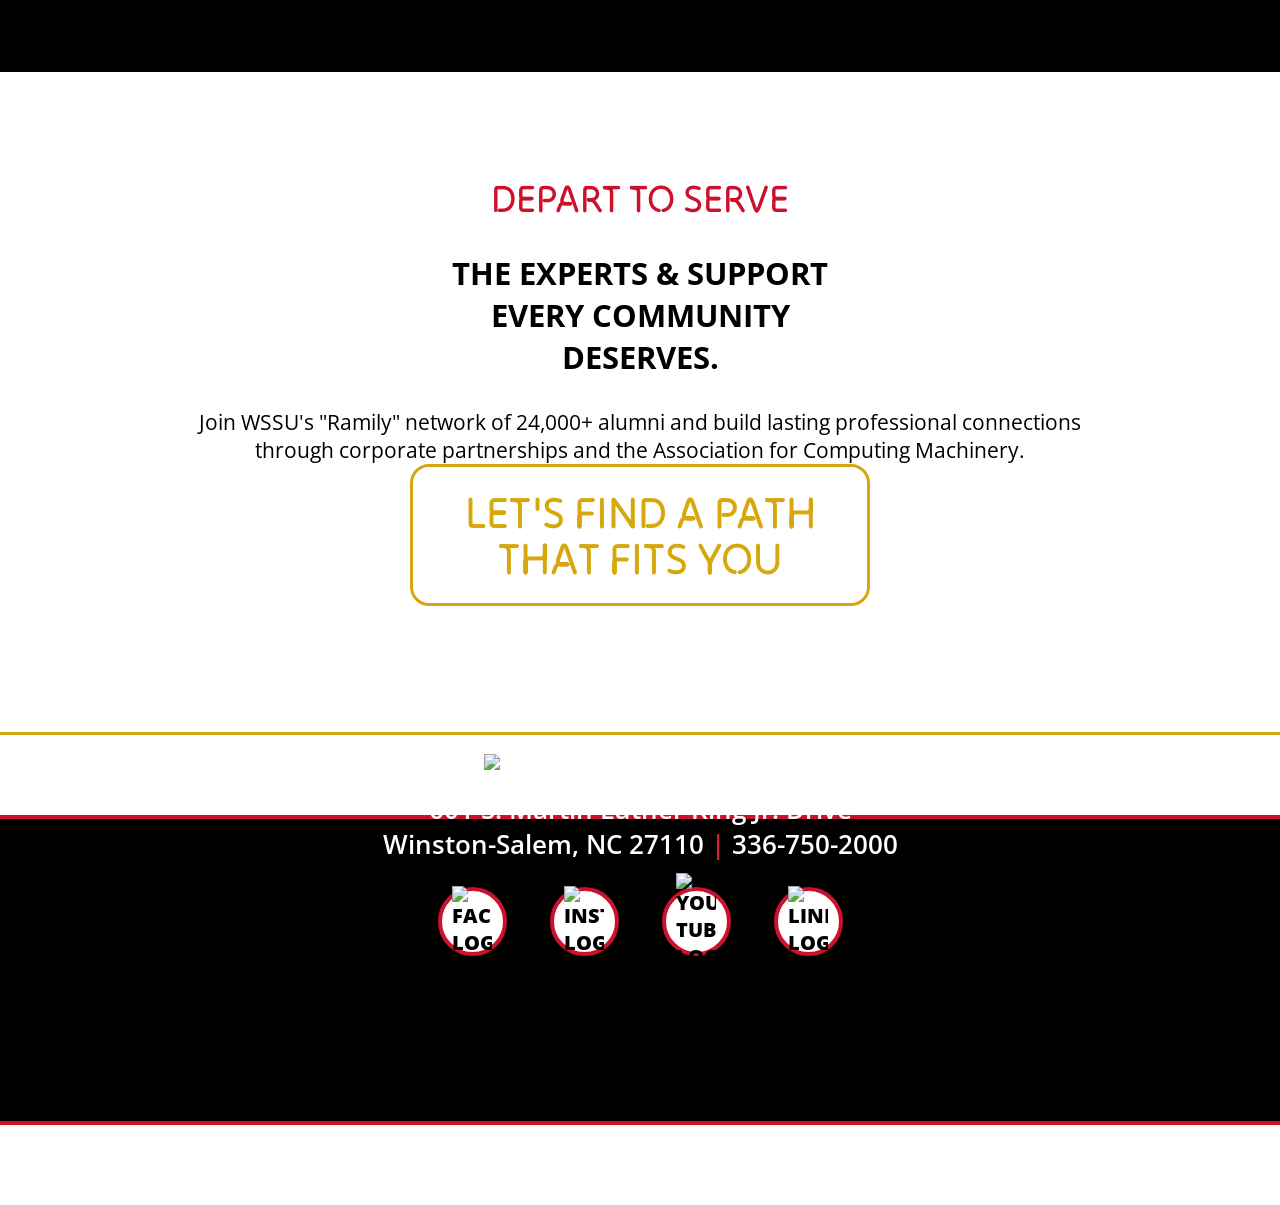
==== commit a3315df7: "Updating CSS" ====
--- a/program.html
+++ b/program.html
@@ -17,10 +17,9 @@
     <link rel="stylesheet" href="styles.css" />
   </head>
   <body>
-    <header class="site-header">
+   <header class="site-header">
       <a class="brand" href="index.html" aria-label="Winston-Salem State University Graduate College home">
-        <img src="assets/logo-main.svg" alt="Winston-Salem State University" class="brand-mark" />
-        <img src="assets/logo-sub.svg" alt="Graduate College" class="brand-submark" />
+        <img src="assets/logo.png" class="main-logo" />
       </a>
 
       <nav class="desktop-nav" aria-label="Primary navigation">
@@ -41,15 +40,14 @@
       <a href="#financial-aid">Financial Aid</a>
       <a href="#contact">Contact</a>
     </nav>
-
     <main>
       <section class="flex program-hero">
         <div class="program-hero-image" aria-hidden="true"></div>
 
         <div class="program-hero-content">
           <p class="program-code">MCST</p>
-          <h1>Master<br />of Science</h1>
-          <p>in Computer Science and Technology</p>
+          <h1 class="gold">Master<br />of Science</h1>
+          <h3>in Computer Science and Technology</h3>
         </div>
       </section>
 
@@ -61,17 +59,17 @@
         </p>
       </section>
 
-      <section class="flex inquiry-section inquiry-section-program" id="contact">
-        <div class="campus-collage" aria-hidden="true">
-          <img class="campus-left" src="assets/program-clocktower.jpg" alt="" />
+      <section class="flex inquiry-section program" id="contact">
+        <div class="campus-collage form-images" aria-hidden="true">
+          <img class="left" src="assets/program-clocktower.jpg" alt="" />
         </div>
 
-        <div class="photo-card photo-card-red image-container">
+        <div class="photo-card red image-container form-images">
           <img src="assets/program-form-photo.jpg" alt="Student working on a laptop" />
         </div>
 
         <div class="inquiry-copy form-container flex column">
-          <h2>Let's get you started</h2>
+          <h2 class="red">Let's get you started</h2>
           <p>Tell us a little about yourself and our graduate team will reach out soon.</p>
 
           <form class="lead-form" data-success-message="Thanks. Our graduate team will be in touch soon.">
@@ -93,7 +91,7 @@
                 <option>Doctoral Degrees</option>
               </select>
             </label>
-            <button class="outline-button outline-button-gold" type="submit">Submit</button>
+            <button class="outline-button gold" type="submit">Submit</button>
             <p class="form-status" role="status" aria-live="polite"></p>
           </form>
         </div>
@@ -101,7 +99,7 @@
 
       <section class="flex innovators-section">
         <div class="innovators-copy flex column">
-          <h2>Innovators.<br />Problem-Solvers.<br />Visionaries.</h2>
+          <h2 class="white red-shadow">Innovators.<br />Problem-Solvers.<br />Visionaries.</h2>
           <ul>
             <li>Evening classes</li>
             <li>14:1 student-to-faculty ratio</li>
@@ -111,14 +109,14 @@
           </ul>
         </div>
 
-        <div class="photo-card photo-card-red">
+        <div class="photo-card red">
           <img src="assets/program-community.jpg" alt="Students collaborating in a lab" />
         </div>
       </section>
 
       <section class="flex career-paths">
         <div class="section-inner">
-          <h2>One Degree. Multiple Career Paths.</h2>
+          <h2 class="gold">One Degree. Multiple Career Paths.</h2>
           <ul>
             <li>Cybersecurity Manager</li>
             <li>Data Scientist</li>
@@ -146,9 +144,9 @@
         </div>
       </section>
 
-      <section class="flex lead-room-section">
+      <section class="flex column lead-room-section">
         <div class="section-inner">
-          <h2>Lead Every Room</h2>
+          <h2 class="white">Lead Every Room</h2>
           <p>
             Gain the skills, confidence, and real-world opportunities to advance your career through courses in
             cryptography, database management, hardware security and gaming technology.
@@ -157,43 +155,43 @@
         <img src="assets/program-lead.jpg" alt="Graduate student working at a laptop" />
       </section>
 
-      <section class="flex affordability-section" id="financial-aid">
+      <section class="flex column affordability-section" id="financial-aid">
         <div class="section-inner">
-          <h2>Affordability without Compromise</h2>
+          <h2 class="red">Affordability without Compromise</h2>
           <p>Competitive tuition and financial aid options puts your graduate degree within reach.</p>
         </div>
       </section>
 
-      <section class="serve-section">
+      <section class="flex column serve-section">
         <div class="section-inner">
-          <h2>Depart to Serve</h2>
+          <h2 class="red">Depart to Serve</h2>
           <h3>The Experts &amp; Support Every Community Deserves.</h3>
           <p>
             Join WSSU's "Ramily" network of 24,000+ alumni and build lasting professional connections through corporate
             partnerships and the Association for Computing Machinery.
           </p>
-          <a class="outline-button outline-button-gold" href="#contact">Let's Find a Path That Fits You</a>
+          <a class="outline-button gold" href="#contact">Let's Find a Path That Fits You</a>
         </div>
       </section>
     </main>
 
+    
     <footer class="site-footer">
       <div class="footer-brand">
-        <img src="assets/logo-main.svg" alt="Winston-Salem State University" />
-        <img src="assets/logo-sub.svg" alt="Graduate College" />
+        <img src="assets/centered-logo.png" alt="Winston-Salem State University" />
       </div>
       <address>
         601 S. Martin Luther King Jr. Drive<br />
         Winston-Salem, NC 27110 <span>|</span> 336-750-2000
       </address>
       <div class="social-links" aria-label="Social links">
-        <a href="#" aria-label="Facebook">f</a>
-        <a href="#" aria-label="Instagram">ig</a>
-        <a href="#" aria-label="YouTube">yt</a>
-        <a href="#" aria-label="LinkedIn">in</a>
+        <a href="https://www.facebook.com/WSSU1892" aria-label="Facebook"><img src="assets/facebook.png" alt="Facebook Logo" /></a>
+        <a href="http://www.instagram.com/wssu1892" aria-label="Instagram"><img src="assets/instagram.png" alt="Instagram Logo" /></a>
+        <a href="https://www.youtube.com/wssu1892" aria-label="YouTube"><img src="assets/youtube.png" alt="You Tube Logo" /></a>
+        <a href="https://www.linkedin.com/company/winston-salem-state-university/" aria-label="LinkedIn"><img src="assets/linked-in.png" alt="LinkedIn Logo" /></a>
       </div>
     </footer>
 
-    <script src="script.js"></script>
+    <script src="scripts/script.js"></script>
   </body>
 </html>
--- a/styles.css
+++ b/styles.css
@@ -9,6 +9,7 @@
   --field: #f8fafc;
   --muted: #6f7482;
   --max: 1180px;
+  --header-height: 190px;
 }
 
 * {
@@ -17,6 +18,7 @@
 
 html {
   scroll-behavior: smooth;
+  scroll-padding-top: var(--header-height);
 }
 
 body {
@@ -25,6 +27,141 @@
   color: var(--black);
   font-family: "Open Sans", Arial, sans-serif;
   letter-spacing: 0;
+  text-align: center;
+}
+
+h1, h2 {
+  font-family: "Tilt Neon", sans-serif;
+  font-weight: 400;
+  line-height: 1.15;
+  text-transform: uppercase;
+}
+
+h1 {
+  font-size: clamp(24px, 5.25vw, 56px);
+}
+
+h2 {
+  font-size: clamp(28px, 3vw, 48px);
+  margin-top: 0px;
+}
+
+h3 {
+  font-size: clamp(15px, 3vw, 32px);
+  text-transform: uppercase;
+  margin: 0px;
+}
+
+p {
+  font-size: clamp(14px, 2.8vw, 21px);
+  margin: 0px;
+}
+
+.red-bright {
+  color: var(--red-bright);
+}
+
+.red {
+  color: var(--red);
+}
+
+.white {
+  color: var(--white);
+}
+
+.red-shadow {
+  text-shadow: 0 0 12px rgba(204, 17, 44, 0.9);
+}
+
+.gold {
+  color: var(--gold);
+}
+
+h2 span.white {
+  color: var(--white);
+}
+
+.program-hero h1 {
+  margin: 0 0 26px;
+}
+
+h3 {
+  max-width: 455px;
+}
+
+section {
+  position: relative;
+  display: flex;
+}
+
+body.animation-proof-page {
+  min-height: 100svh;
+  overflow-x: hidden;
+  background: var(--black);
+}
+
+.path-proof-section {
+  display: grid;
+  padding: 24px;
+  place-items: center;
+  background: var(--black);
+}
+
+.path-proof-svg {
+  display: block;
+  max-width: 600px;
+  width: 67vw;
+  overflow: visible;
+  position: relative;
+  right: -75px;
+  top: -55px;
+}
+
+.path-proof-line {
+  filter: url("#path-proof-glow");
+  
+}
+.path-proof-bullet {
+  fill: var(--white);
+  opacity: 0.58;
+  font-family: "Tilt Neon", Arial, sans-serif;
+  font-size: 64px;
+  font-weight: 600;
+  letter-spacing: 0;
+  paint-order: stroke fill;
+  transition:
+    filter 220ms ease,
+    opacity 220ms ease;
+}
+
+.path-proof-bullet.is-lit {
+  opacity: 1;
+  filter:
+    drop-shadow(0 0 9px rgba(255, 255, 255, 0.9))
+    drop-shadow(0 0 18px var(--red));
+}
+
+.path-proof-ram {
+  filter:
+    drop-shadow(0 0 8px rgba(255, 255, 255, 0.34))
+    drop-shadow(0 0 16px rgba(255, 198, 204, 0.9));
+}
+
+.red-blur {
+  position: absolute;
+  width: 30vw;
+  opacity: .75;
+  height: 80%;
+}
+
+.red-blur.left {
+  left: -12vw;
+  rotate: 180deg;
+  top: 30%;
+}
+
+.red-blur.right {
+  right: -12vw;
 }
 
 img {
@@ -44,20 +181,43 @@
 }
 
 .section-inner {
+  display: flex;
+  align-items: center;
+}
+
+.section-inner {
   width: min(var(--max), calc(100% - 48px));
   margin-inline: auto;
 }
 
+:where(section) {
+  position: relative;
+}
+
+:where(section.flex) {
+  align-items: center;
+  justify-content: center;
+}
+
 .site-header {
-  position: relative;
-  z-index: 20;
+  position: sticky;
+  top: 0;
+  z-index: 60;
   display: flex;
   align-items: center;
   justify-content: space-between;
-  min-height: 242px;
-  padding: 64px clamp(28px, 8vw, 138px) 46px;
+  min-height: 190px;
   background: var(--black);
   border-bottom: 6px solid var(--red);
+  padding: 0px 50px;
+  box-shadow: 0 8px 24px rgba(0, 0, 0, 0.34);
+  z-index: 101;
+}
+
+.main-logo {
+  position: relative;
+  display: block;
+  
 }
 
 .brand {
@@ -65,7 +225,7 @@
   flex-direction: column;
   align-items: flex-start;
   gap: 14px;
-  width: clamp(220px, 28vw, 402px);
+  width: 250px;
 }
 
 .brand-mark {
@@ -91,12 +251,14 @@
 }
 
 .desktop-nav a {
-  transition: color 180ms ease, text-shadow 180ms ease;
-}
-
-.desktop-nav a:hover {
+  transition: color 180ms ease, text-shadow 180ms ease, box-shadow 180ms ease;
+}
+
+.desktop-nav a:not(.nav-contact):hover,
+.desktop-nav a:not(.nav-contact):focus-visible,
+.mobile-nav a:hover,
+.mobile-nav a:focus-visible {
   color: var(--red-bright);
-  text-shadow: 0 0 12px rgba(213, 35, 52, 0.8);
 }
 
 .nav-contact {
@@ -124,16 +286,31 @@
   margin: 6px 0;
   background: var(--white);
   border-radius: 999px;
+  box-shadow: 0 0 8px rgba(255, 255, 255, 0.75);
+  transition: opacity 180ms ease, transform 260ms ease, box-shadow 260ms ease;
+}
+
+.menu-toggle[aria-expanded="true"] span:nth-child(1) {
+  transform: translateY(9px) rotate(45deg);
+}
+
+.menu-toggle[aria-expanded="true"] span:nth-child(2) {
+  opacity: 0;
+}
+
+.menu-toggle[aria-expanded="true"] span:nth-child(3) {
+  transform: translateY(-9px) rotate(-45deg);
 }
 
 .mobile-nav {
-  position: absolute;
-  z-index: 19;
-  top: 122px;
+  position: fixed;
+  z-index: 55;
+  top: var(--header-height);
   left: 0;
   right: 0;
   width: 100%;
   padding: 42px 32px;
+  overflow: hidden;
   background: var(--black);
   color: var(--white);
   border-bottom: 3px solid var(--red);
@@ -141,11 +318,52 @@
   font-size: 22px;
   text-align: center;
   text-transform: uppercase;
+  box-shadow: 0 24px 36px rgba(0, 0, 0, 0.48), 0 0 24px rgba(204, 17, 44, 0.3);
+  clip-path: inset(0 0 100% 0);
+  opacity: 0;
+  pointer-events: none;
+  transform: translateY(-14px) scaleY(0.94);
+  transform-origin: top center;
+  transition:
+    clip-path 360ms cubic-bezier(0.16, 1, 0.3, 1),
+    opacity 240ms ease,
+    transform 360ms cubic-bezier(0.16, 1, 0.3, 1);
+}
+
+.mobile-nav[hidden] {
+  display: none;
+}
+
+.mobile-nav.is-open {
+  clip-path: inset(0 0 0 0);
+  opacity: 1;
+  pointer-events: auto;
+  transform: translateY(0) scaleY(1);
+}
+
+.mobile-nav.is-closing {
+  pointer-events: none;
 }
 
 .mobile-nav a {
   display: block;
   padding: 12px;
+  opacity: 0;
+  transform: translateY(-8px);
+  transition: opacity 220ms ease, transform 300ms ease;
+}
+
+.mobile-nav.is-open a {
+  opacity: 1;
+  transform: translateY(0);
+}
+
+.mobile-nav.is-open a:nth-child(2) {
+  transition-delay: 55ms;
+}
+
+.mobile-nav.is-open a:nth-child(3) {
+  transition-delay: 110ms;
 }
 
 .mobile-nav a + a {
@@ -153,8 +371,8 @@
 }
 
 .landing-hero {
-  position: relative;
-  min-height: 662px;
+  align-items: stretch;
+  min-height: 42vw;
   overflow: hidden;
   background: var(--black);
   color: var(--white);
@@ -163,9 +381,9 @@
 .hero-art {
   position: absolute;
   inset: 0;
-  background:
-    linear-gradient(180deg, rgba(0, 0, 0, 0.1) 18%, rgba(0, 0, 0, 0.82) 100%),
-    url("assets/landing-hero.gif") center 42% / cover no-repeat;
+  min-height: 42vw;
+  overflow: hidden;
+  background:url("assets/landing-hero.gif") center 42% / cover no-repeat;
 }
 
 .hero-title {
@@ -179,97 +397,85 @@
 }
 
 .program-finder {
-  position: relative;
-  display: flex;
-  justify-content: center;
   overflow: hidden;
-  padding: 76px 0 72px;
+  padding: 76px 24px 72px;
   background:
-    linear-gradient(180deg, rgba(213, 35, 52, 0) 0%, rgba(204, 17, 44, 0.92) 64%, #000 100%),
+    linear-gradient(180deg, #d71935 0%, #d71935 40%, rgba(204, 17, 44, 0.78) 55%, #000 82%, #000 100%),
     var(--black);
   color: var(--white);
   text-align: center;
-}
-
-.program-finder .section-inner,
-.aid-band .section-inner,
+  border-bottom: var(--red) 2px solid;
+  border-top: solid var(--gold) 4px;
+}
+
 .career-paths .section-inner,
 .lead-room-section .section-inner,
 .affordability-section .section-inner,
 .serve-section .section-inner {
-  display: flex;
   flex-direction: column;
   align-items: center;
 }
 
-.program-finder h2 {
-  margin: 0 0 54px;
-  font-family: "Tilt Neon", sans-serif;
-  font-size: clamp(32px, 3.6vw, 52px);
-  font-weight: 400;
-  line-height: 1.14;
-  text-transform: uppercase;
-}
-
 .program-type-grid {
-  display: flex;
-  align-items: flex-start;
-  justify-content: center;
-  flex-wrap: wrap;
-  gap: clamp(34px, 5.8vw, 92px);
+    display: flex;
+    align-items: flex-start;
+    justify-content: center;
+    flex-wrap: wrap;
+    width: min(var(--max), 100%);
+    column-gap: 5vw;
+    row-gap: 1vw;
+    margin-top: 25px;
 }
 
 .program-type {
   display: flex;
-  flex: 1 1 280px;
+  flex: 1 1 240px;
   flex-direction: column;
   align-items: center;
   gap: 16px;
   min-height: 148px;
 }
 
-.program-type span {
+.neon-button {
   display: inline-flex;
   align-items: center;
   justify-content: center;
-  min-width: 238px;
-  min-height: 54px;
   padding: 8px 20px;
   border: 3px solid currentColor;
   border-radius: 15px;
   font-family: "Tilt Neon", sans-serif;
-  font-size: 28px;
   line-height: 1;
   text-transform: uppercase;
-}
-
-.program-type p {
-  width: min(100%, 325px);
-  margin: 0;
-  font-size: 25px;
-  line-height: 1.28;
-}
-
-.program-type-master {
+  text-wrap-mode: nowrap;
+  font-size: clamp(24px, 3vw, 28px);
+}
+
+.gold {
   color: var(--gold);
 }
 
-.program-type-certificate {
+.blue {
   color: var(--teal);
 }
 
-.program-type-doctoral {
+.green {
   color: var(--green);
 }
 
-.program-type p {
+p.white {
   color: var(--white);
 }
 
+
+.neon-button:hover,
+.neon-button:focus-visible {
+  color: var(--white);
+  cursor: pointer;
+}
+
+
 .inquiry-section {
-  position: relative;
   overflow: hidden;
-  padding: 108px 0 126px;
   background: var(--white);
 }
 
@@ -283,14 +489,19 @@
   background: var(--red);
 }
 
-.inquiry-section::after {
+.inquiry-section.landing {
+  gap: 4vw;
+  padding: 108px 24px 140px;
+}
+
+.inquiry-section.landing::after {
   content: "";
   position: absolute;
   left: 0;
   right: 0;
   bottom: 0;
-  height: 180px;
-  background: linear-gradient(180deg, rgba(213, 35, 52, 0) 0%, rgba(211, 30, 50, 0.24) 34%, #cc112c 100%);
+  height: 100px;
+  background: linear-gradient(180deg, rgba(213, 35, 52, 0) 0%, rgba(211, 30, 50, 0.25) 34%, #cc112c 100%);
   pointer-events: none;
 }
 
@@ -305,80 +516,71 @@
   object-fit: cover;
 }
 
-.campus-left {
+.campus-collage .left {
   left: max(-175px, -12vw);
-  top: 0;
+  top: 3px;
   width: clamp(260px, 42vw, 732px);
   opacity: 0.8;
 }
 
-.campus-right {
-  right: 0;
-  bottom: 12px;
-  width: clamp(360px, 62vw, 882px);
-  opacity: 0.82;
-}
-
-.inquiry-grid {
+.inquiry-section.landing > .photo-card,
+.inquiry-section.landing > .inquiry-copy {
   position: relative;
   z-index: 2;
-  display: flex;
-  align-items: center;
+}
+
+.inquiry-section.landing > .photo-card {
+  flex: 0 1 521px;
+}
+
+.inquiry-section.landing > .inquiry-copy {
+  flex: 0 1 600px;
+}
+
+.photo-card img {
+  width: 90%;
+  height: 90%;
+  object-fit: cover;
+}
+
+.photo-card {
+  aspect-ratio: 521 / 613;
+  display: flex;
   justify-content: center;
-  flex-wrap: wrap;
-  gap: clamp(58px, 8vw, 112px);
-}
-
-.inquiry-grid .photo-card {
-  flex: 0 1 521px;
-}
-
-.inquiry-grid .inquiry-copy {
-  flex: 0 1 561px;
-}
-
-.photo-card {
-  overflow: hidden;
-  background: var(--black);
-}
-
-.photo-card img {
-  width: 100%;
-  height: 100%;
-  object-fit: cover;
-}
-
-.photo-card-red {
-  aspect-ratio: 521 / 613;
+}
+
+.photo-card.red img {
   border: 7px solid var(--red);
   border-radius: 25px;
+  z-index: 2;
+  position: relative;
+}
+
+.red-line {
+    width: 10px;
+    height: 100%;
+    background-color: var(--red);
+    position: absolute;
+    left: 50%;
+    transform: translateX(-5px);
+    bottom: -90%;
 }
 
 .inquiry-copy {
   text-align: center;
-}
-
-.inquiry-copy h2 {
-  margin: 0 0 12px;
-  color: var(--red-bright);
-  font-family: "Tilt Neon", sans-serif;
-  font-size: clamp(26px, 3vw, 38px);
-  font-weight: 400;
-  line-height: 1.15;
-  text-transform: uppercase;
+  align-items: center;
 }
 
 .inquiry-copy > p {
-  max-width: 560px;
+  max-width: 90%;
   margin: 0 auto 44px;
-  font-size: clamp(16px, 1.8vw, 23px);
-  line-height: 1.35;
 }
 
 .lead-form {
   display: flex;
   flex-direction: column;
   gap: 16px;
+  width: 90%;
 }
 
 .lead-form label {
@@ -411,6 +613,7 @@
 }
 
 .outline-button {
+  appearance: none;
   align-self: center;
   display: inline-flex;
   align-items: center;
@@ -420,7 +623,7 @@
   padding: 9px 26px;
   border: 3px solid var(--red);
   border-radius: 19px;
-  background: var(--white);
+  background: transparent;
   color: var(--red);
   cursor: pointer;
   font-family: "Tilt Neon", sans-serif;
@@ -428,18 +631,28 @@
   line-height: 1;
   text-align: center;
   text-transform: uppercase;
-  transition: transform 180ms ease, box-shadow 180ms ease;
-}
-
-.outline-button:hover {
-  transform: translateY(-2px);
-  box-shadow: 0 0 18px rgba(204, 17, 44, 0.34);
-}
-
-.outline-button-gold {
+  transition: color 180ms ease, text-shadow 180ms ease, box-shadow 180ms ease;
+}
+
+.outline-button:hover,
+.outline-button:focus-visible {
+  background: transparent;
+}
+
+.outline-button.gold {
   border-color: var(--gold);
   color: var(--gold);
 }
+
+/*
+  Do the above instead of the below, paired with editing the html button
+
+  .outline-button-gold {
+    border-color: var(--gold);
+    color: var(--gold);
+  }
+
+*/
 
 .form-status {
   min-height: 1.4em;
@@ -450,152 +663,36 @@
 }
 
 .aid-band {
-  display: flex;
-  justify-content: center;
-  padding: 74px 0 82px;
+  padding: 74px 24px 82px;
   background: var(--red);
   color: var(--white);
   text-align: center;
 }
 
-.aid-band h2 {
-  margin: 0 0 18px;
-  font-family: "Tilt Neon", sans-serif;
-  font-size: clamp(28px, 3vw, 43px);
-  font-weight: 400;
-  text-transform: uppercase;
-}
-
 .aid-band p {
   max-width: 790px;
-  margin: 0 auto;
-  font-size: clamp(18px, 2.2vw, 32px);
-  font-weight: 600;
-  line-height: 1.26;
+  margin: 0;
 }
 
 .power-section {
-  position: relative;
-  display: flex;
-  justify-content: center;
   overflow: hidden;
-  padding: 138px 0 150px;
-  background:
-    radial-gradient(circle at 3% 68%, rgba(255, 38, 61, 0.85) 0 7%, rgba(255, 38, 61, 0.42) 14%, rgba(0, 0, 0, 0) 25%),
-    radial-gradient(circle at 100% 50%, rgba(255, 38, 61, 0.9) 0 8%, rgba(255, 38, 61, 0.42) 15%, rgba(0, 0, 0, 0) 26%),
-    var(--black);
+  padding: 100px 24px 50px;
+  background-color: var(--black);
   color: var(--white);
 }
 
-.power-inner {
-  position: relative;
-  display: flex;
-  flex-direction: column;
-  align-items: center;
-  min-height: 1140px;
-}
-
-.power-section h2 {
-  position: relative;
-  z-index: 2;
-  margin: 0;
-  color: var(--red-bright);
-  font-family: "Tilt Neon", sans-serif;
-  font-size: clamp(38px, 4.2vw, 61px);
-  font-weight: 400;
-  line-height: 1.12;
-  text-align: center;
-  text-transform: uppercase;
-  text-shadow: 0 0 14px rgba(213, 35, 52, 0.65);
-}
-
-.power-section h2 span {
-  color: var(--white);
-}
-
-.neon-road {
-  position: absolute;
-  inset: 110px 7% 0 7%;
-}
-
-.road-line {
-  position: absolute;
-  inset: 0;
-  background:
-    radial-gradient(ellipse at 66% 20%, rgba(255, 255, 255, 0) 0 28%, rgba(255, 255, 255, 0.9) 29%, rgba(255, 255, 255, 0.9) 30%, rgba(255, 38, 61, 0.95) 31%, rgba(255, 38, 61, 0.95) 32%, rgba(255, 255, 255, 0) 33%),
-    radial-gradient(ellipse at 50% 45%, rgba(255, 255, 255, 0) 0 28%, rgba(255, 255, 255, 0.9) 29%, rgba(255, 255, 255, 0.9) 30%, rgba(255, 38, 61, 0.95) 31%, rgba(255, 38, 61, 0.95) 32%, rgba(255, 255, 255, 0) 33%),
-    radial-gradient(ellipse at 46% 72%, rgba(255, 255, 255, 0) 0 30%, rgba(255, 255, 255, 0.9) 31%, rgba(255, 255, 255, 0.9) 32%, rgba(255, 38, 61, 0.95) 33%, rgba(255, 38, 61, 0.95) 34%, rgba(255, 255, 255, 0) 35%);
-  filter: drop-shadow(0 0 14px rgba(255, 38, 61, 0.95));
-}
-
-.neon-road img {
-  position: absolute;
-  top: 43%;
-  left: 35%;
-  width: 198px;
-  transform: rotate(8deg);
-  filter: drop-shadow(0 0 12px rgba(204, 17, 44, 0.75));
-}
-
-.power-points {
-  position: relative;
-  z-index: 2;
-  min-height: 1000px;
-  margin: 0;
-  padding: 0;
-  list-style: none;
-  font-size: clamp(19px, 2.2vw, 32px);
-  font-weight: 600;
-  text-align: center;
-}
-
-.power-points li {
-  position: absolute;
-  width: min(330px, 30vw);
-}
-
-.point-career {
-  top: 235px;
-  right: 15%;
-}
-
-.point-earning {
-  top: 512px;
-  left: 4%;
-}
-
-.point-employers {
-  top: 696px;
-  left: 39%;
-}
-
-.point-tuition {
-  top: 1010px;
-  right: 18%;
-}
-
-.point-support {
-  top: 1174px;
-  left: 14%;
-}
-
 .dean-quote {
-  display: flex;
-  justify-content: center;
-  padding: 92px 0;
+  gap: clamp(64px, 9vw, 130px);
+  padding: 92px 24px;
   background: var(--red-bright);
   color: var(--white);
-}
-
-.quote-grid {
-  display: flex;
-  gap: clamp(64px, 9vw, 130px);
-  align-items: center;
-  justify-content: center;
-}
-
-.quote-grid img {
+  margin-top: -100px;
+  z-index: 100;
+}
+
+.dean-quote img {
   aspect-ratio: 1;
+  flex: 0 0 auto;
   width: 370px;
   object-fit: cover;
   object-position: center 24%;
@@ -603,36 +700,35 @@
   border-radius: 50%;
 }
 
-.quote-grid blockquote {
-  flex: 1 1 520px;
+.dean-quote blockquote {
+  
+  max-width: 710px;
   margin: 0;
   text-align: center;
 }
 
-.quote-grid p {
+.dean-quote p {
   margin: 0 auto 34px;
-  max-width: 710px;
-  font-size: 32px;
-  font-weight: 600;
-  line-height: 1.36;
-}
-
-.quote-grid cite {
+}
+
+.dean-quote cite {
   font-size: 24px;
   font-style: normal;
   font-weight: 600;
 }
 
 .site-footer {
-  display: flex;
-  flex-direction: column;
-  align-items: center;
-  gap: 16px;
-  padding: 62px 24px 36px;
-  background: var(--black);
-  color: var(--white);
-  text-align: center;
-  border-top: 4px solid var(--red);
+    display: flex;
+    flex-direction: column;
+    align-items: center;
+    gap: 16px;
+    margin: 80px 0px;
+    background: var(--black);
+    color: var(--white);
+    text-align: center;
+    border-bottom: 4px solid var(--red);
+    border-top: 4px solid var(--red);
+    height: 310px;
 }
 
 .footer-brand {
@@ -641,18 +737,13 @@
   align-items: center;
   gap: 9px;
   width: 312px;
+  position: relative;
+  margin-top: -65px;
 }
 
 .footer-brand img:first-child {
   width: 312px;
-  height: 65px;
-  object-fit: fill;
-}
-
-.footer-brand img:last-child {
-  width: 234px;
-  height: 16px;
-  object-fit: fill;
+  height: auto;
 }
 
 .site-footer address {
@@ -678,43 +769,51 @@
   justify-content: center;
   width: 69px;
   height: 69px;
-  border: 2px solid var(--red);
+  border: 4px solid var(--red);
   border-radius: 50%;
   background: var(--white);
   color: var(--black);
   font-size: 20px;
   font-weight: 800;
   text-transform: uppercase;
+  opacity:1;
+  transition: all ease-in .1s;
+}
+
+.social-links a img {
+  width: 66%;
+}
+
+.social-links a img:hover {
+  opacity: .5;
+  transition: all ease-in .1s;
 }
 
 .program-hero {
-  position: relative;
-  min-height: clamp(500px, 49vw, 702px);
+  height: clamp(50px, 50vw, 650px);
   overflow: hidden;
   background: var(--black);
   color: var(--white);
-  display: flex;
-  flex-direction: row;
   align-items: stretch;
 }
 
 .program-hero-image {
-  flex: 1 1 52%;
-  background: url("assets/program-hero.jpg") center / cover no-repeat;
-  min-height: inherit;
+  flex: 1 1 50%;
+  background: url("assets/program-hero.jpg") right / cover no-repeat;
 }
 
 .program-hero-content {
   position: relative;
   z-index: 1;
   display: flex;
-  flex: 1 1 48%;
+  flex: 1 1 50%;
   flex-direction: column;
   min-height: inherit;
   align-items: flex-start;
   justify-content: center;
   padding-left: 3%;
-  padding-right: 3%;
+  padding-right: 7%;
+  text-align: left;
 }
 
 
@@ -731,25 +830,6 @@
   background: var(--gold);
 }
 
-.program-hero h1 {
-  margin: 0 0 26px;
-  color: var(--gold);
-  font-family: "Tilt Neon", sans-serif;
-  font-size: clamp(48px, 5vw, 68px);
-  font-weight: 400;
-  line-height: 0.98;
-  text-transform: uppercase;
-}
-
-.program-hero-content > p:last-child {
-  margin: 0;
-  max-width: 455px;
-  font-size: clamp(28px, 3vw, 43px);
-  font-weight: 700;
-  line-height: 1.15;
-  text-transform: uppercase;
-}
-
 .flex {
   display: flex;
   flex-direction: row;
@@ -760,69 +840,52 @@
 }
 
 .program-intro {
-  align-items: center;
-  justify-content: center;
   padding: 60px 0 68px;
   background: var(--red);
   color: var(--white);
   text-align: center;
 }
 
-.program-intro h2 {
-  margin: 0 0 28px;
-  font-family: "Tilt Neon", sans-serif;
-  font-size: clamp(30px, 3.6vw, 52px);
-  font-weight: 400;
-  text-transform: uppercase;
-}
-
 .program-intro p {
-  max-width: 750px;
+  max-width: 70%;
   margin: 0 auto;
-  font-size: clamp(20px, 2.5vw, 31px);
-  font-weight: 600;
-  line-height: 1.38;
-}
-
-.inquiry-section-program {
-  align-items: center;
-  justify-content: center;
-  flex-wrap: wrap;
+}
+
+.inquiry-section.program {
+  /* flex-wrap: wrap; */
   gap: clamp(58px, 8vw, 112px);
-  padding-top: 126px;
+  /* padding-top: 126px; */
   padding-inline: 24px;
 }
 
-.inquiry-section-program .image-container {
+.inquiry-section.program .image-container {
   position: relative;
   z-index: 2;
   flex: 0 1 521px;
 }
 
-.inquiry-section-program .form-container {
+.inquiry-section.program .form-container {
   position: relative;
   z-index: 2;
   flex: 0 1 561px;
 }
 
-.inquiry-section-program .campus-left {
+.inquiry-section.program .campus-collage .left {
   top: 250px;
   left: -360px;
   width: 820px;
 }
 
 .innovators-section {
-  align-items: center;
-  justify-content: center;
   flex-wrap: wrap;
   gap: clamp(60px, 8vw, 110px);
-  overflow: hidden;
   padding: 132px 0 136px;
   padding-inline: 24px;
   background:
     radial-gradient(circle at 58% 54%, rgba(255, 38, 61, 0.72) 0 12%, rgba(255, 38, 61, 0.24) 22%, rgba(0, 0, 0, 0) 34%),
     var(--black);
   color: var(--white);
+  overflow: visible;
 }
 
 .innovators-grid {
@@ -841,17 +904,6 @@
 
 .innovators-section .photo-card {
   flex: 0 1 580px;
-}
-
-.innovators-copy h2 {
-  margin: 0 0 58px;
-  color: var(--white);
-  font-family: "Tilt Neon", sans-serif;
-  font-size: clamp(38px, 4.2vw, 50px);
-  font-weight: 400;
-  line-height: 1.16;
-  text-shadow: 0 0 12px rgba(204, 17, 44, 0.9);
-  text-transform: uppercase;
 }
 
 .innovators-copy ul {
@@ -866,19 +918,9 @@
 }
 
 .career-paths {
-  justify-content: center;
   padding: 96px 0 112px;
   background: var(--white);
   text-align: center;
-}
-
-.career-paths h2 {
-  margin: 0 0 58px;
-  color: var(--gold);
-  font-family: "Tilt Neon", sans-serif;
-  font-size: clamp(26px, 3.2vw, 46px);
-  font-weight: 400;
-  text-transform: uppercase;
 }
 
 .career-paths ul {
@@ -902,7 +944,6 @@
 }
 
 .stats-band {
-  justify-content: center;
   padding: 62px 0 66px;
   background: var(--black);
   color: var(--white);
@@ -933,36 +974,17 @@
 
 .stats-grid p {
   max-width: 305px;
-  margin: 10px auto 0;
-  font-size: clamp(18px, 2.2vw, 28px);
-  font-weight: 700;
-  line-height: 1.1;
 }
 
 .lead-room-section {
-  position: relative;
-  flex-direction: column;
-  align-items: center;
   overflow: hidden;
   padding: 120px 0 0;
   background: linear-gradient(180deg, var(--gold) 0%, var(--gold) 54%, rgba(215, 168, 14, 0.36) 74%, rgba(215, 168, 14, 0) 100%);
   text-align: center;
 }
 
-.lead-room-section h2 {
-  margin: 0 0 28px;
-  color: var(--white);
-  font-family: "Tilt Neon", sans-serif;
-  font-size: clamp(34px, 4vw, 53px);
-  font-weight: 400;
-  text-transform: uppercase;
-}
-
 .lead-room-section p {
   max-width: 725px;
-  margin: 0 auto 54px;
-  font-size: clamp(20px, 2.4vw, 32px);
-  line-height: 1.34;
 }
 
 .lead-room-section img {
@@ -973,38 +995,18 @@
 }
 
 .affordability-section {
-  flex-direction: column;
-  align-items: center;
-  justify-content: center;
   padding: 106px 0 118px;
   background: var(--black);
   color: var(--white);
   text-align: center;
 }
 
-.affordability-section h2,
-.serve-section h2 {
-  margin: 0 0 28px;
-  color: var(--red);
-  font-family: "Tilt Neon", sans-serif;
-  font-size: clamp(30px, 4vw, 55px);
-  font-weight: 400;
-  line-height: 1.12;
-  text-transform: uppercase;
-}
-
 .affordability-section p {
   max-width: 680px;
   margin: 0 auto;
-  font-size: clamp(18px, 2.2vw, 30px);
-  font-weight: 600;
-  line-height: 1.38;
 }
 
 .serve-section {
-  display: flex;
-  flex-direction: column;
-  align-items: center;
   padding: 104px 0 126px;
   background: var(--white);
   text-align: center;
@@ -1018,9 +1020,6 @@
 
 .serve-section p {
   max-width: 885px;
-  margin: 0 auto 54px;
-  font-size: clamp(18px, 2.2vw, 31px);
-  line-height: 1.4;
 }
 
 .serve-section .outline-button {
@@ -1032,26 +1031,181 @@
 
 
 .program-code {
-    width: 66px;
-    height: 66px;
-    border-radius: 50%;
-    background: rgba(255, 255, 255, 0.86);
-    color: var(--gold);
-    font-size: 15px;
-    font-weight: 800;
-    text-align: center;
-    DISPLAY: INLINE-FLEX;
-    JUSTIFY-CONTENT: CENTER;
-    ALIGN-ITEMS: end;
-    padding-bottom: 10px;
-    position: absolute;
-    top: -48px;
-    left: -33px;
+  width: 125px;
+  /* max-width: 125px; */
+  height: 125px;
+  /* max-height: 140px; */
+  border-radius: 50%;
+  background: rgba(255, 255, 255, 0.86);
+  color: var(--gold);
+  font-family: "Tilt Neon", sans-serif;
+  font-size: 25px;
+  font-weight: bold;
+  text-align: center;
+  DISPLAY: INLINE-FLEX;
+  JUSTIFY-CONTENT: CENTER;
+  ALIGN-ITEMS: end;
+  padding-bottom: 18px;
+  position: absolute;
+  top: -70px;
+  left: -60px;
+}
+
+.neon-on-scroll {
+  filter: brightness(0.82);
+  text-shadow: none;
+}
+
+.neon-on-scroll.neon-lit {
+  text-shadow:
+    0 0 4px currentColor,
+    0 0 12px currentColor,
+    0 0 26px currentColor;
+  animation: neon-flicker 1.65s linear 1 both;
+}
+
+.neon-button,
+.outline-button,
+.nav-contact {
+  text-shadow: none;
+  box-shadow: none;
+}
+
+.neon-button:hover,
+.neon-button:focus-visible,
+.outline-button:hover,
+.outline-button:focus-visible,
+.desktop-nav a:hover,
+.desktop-nav a:focus-visible,
+.mobile-nav a:hover,
+.mobile-nav a:focus-visible {
+  text-shadow:
+    0 0 4px currentColor,
+    0 0 12px currentColor,
+    0 0 26px currentColor;
+  animation: neon-control-flicker 1.15s linear 1 both;
+}
+
+.neon-button:hover,
+.neon-button:focus-visible,
+.outline-button:hover,
+.outline-button:focus-visible,
+.nav-contact:hover,
+.nav-contact:focus-visible {
+  box-shadow:
+    0 0 10px currentColor,
+    inset 0 0 8px currentColor;
+}
+
+@keyframes neon-control-flicker {
+  0%,
+  9%,
+  14%,
+  19%,
+  24%,
+  54% {
+    text-shadow:
+      0 0 1px currentColor,
+      0 0 4px currentColor;
+  }
+
+  10%,
+  13%,
+  20%,
+  23%,
+  25%,
+  53%,
+  55%,
+  57%,
+  100% {
+    text-shadow:
+      0 0 4px currentColor,
+      0 0 12px currentColor,
+      0 0 26px currentColor;
+  }
+}
+
+@keyframes neon-flicker {
+  0%,
+  9%,
+  14%,
+  19%,
+  24%,
+  54% {
+    opacity: 0.48;
+    filter: brightness(0.58);
+    text-shadow:
+      0 0 1px currentColor,
+      0 0 4px currentColor;
+  }
+
+  10%,
+  13%,
+  20%,
+  23%,
+  25%,
+  53%,
+  55%,
+  57%,
+  100% {
+    opacity: 1;
+    filter: brightness(1);
+    text-shadow:
+      0 0 4px currentColor,
+      0 0 12px currentColor,
+      0 0 26px currentColor;
+  }
+}
+
+@media (prefers-reduced-motion: reduce) {
+  .mobile-nav,
+  .menu-toggle span,
+  .mobile-nav a,
+  .desktop-nav a:hover,
+  .desktop-nav a:focus-visible,
+  .mobile-nav a:hover,
+  .mobile-nav a:focus-visible,
+  .neon-button:hover,
+  .neon-button:focus-visible,
+  .outline-button:hover,
+  .outline-button:focus-visible,
+  body::before,
+  .neon-on-scroll.neon-lit {
+    animation: none;
+    transition: none;
+  }
 }
 
 @media (max-width: 980px) {
   /* These only apply to screens 980px or less */
-
+  :root {
+    --header-height: 122px;
+  }
+
+  .inquiry-copy {
+    width: clamp(300px,70%,600px);
+  }
+
+  .path-proof-svg {
+    display: block;
+    max-width: 700px;
+    width: 67vw;
+    overflow: visible;
+    position: relative;
+    right: -40px;
+    top: -55px;
+}
+  .innovators-section .photo-card {
+    bottom: -40vw;
+    position:absolute;
+    border-width: 3px;
+    border-radius: 19px;
+    aspect-ratio: 250 / 300;
+  }
+
+  .form-images{
+    display: none;
+  }
   .site-header {
     min-height: 122px;
     padding: 26px 28px 24px;
@@ -1078,33 +1232,47 @@
     display: block;
   }
 
+  body::before {
+    content: "";
+    position: fixed;
+    z-index: 50;
+    inset: var(--header-height) 0 0;
+    background: rgba(0, 0, 0, 0.68);
+    opacity: 0;
+    pointer-events: none;
+    transition: opacity 260ms ease;
+  }
+
+  body.mobile-menu-backdrop-visible::before {
+    opacity: 1;
+    pointer-events: auto;
+  }
+
   .section-inner {
     width: min(100% - 32px, 680px);
   }
 
-  .program-type-grid,
-  .inquiry-grid,
+  .inquiry-section.landing,
   .innovators-grid,
-  .quote-grid {
+  .dean-quote {
     flex-direction: column;
     align-items: center;
   }
 
-  .inquiry-grid,
+  .inquiry-section.landing,
   .innovators-grid {
     gap: 42px;
   }
 
-  .photo-card-red {
-    width: min(100%, 520px);
-    margin-inline: auto;
-  }
-
-  .quote-grid {
+  .photo-card.red {
+    display: none;
+  }
+
+  .dean-quote {
     text-align: center;
   }
 
-  .quote-grid img {
+  .dean-quote img {
     width: min(260px, 62vw);
   }
 
@@ -1117,6 +1285,41 @@
 
 @media (max-width: 720px) {
 /* When the screen is 720px or less, the below apply */
+  
+  .program-code {
+    width: 90px;
+    height: 90px;
+    padding-bottom: 14px;
+    top: -50px;
+    left: -45px;
+    font-size: 18px;
+  }
+
+  .inquiry-section.landing > .inquiry-copy {
+    flex: 0 1 fit-content;
+  }
+
+  .footer-brand {
+    display: flex;
+    flex-direction: column;
+    align-items: center;
+    gap: 9px;
+    width: 200px;
+    position: relative;
+    margin-top: -83px;
+  }
+
+  .footer-brand img:first-child {
+    width: 312px;
+    height: auto;
+  }
+
+
+
+  .neon-button {
+    font-size: 18px;
+    padding: 10px 20px;
+  }
 
   .section-inner {
     width: min(100% - 28px, 393px);
@@ -1126,81 +1329,57 @@
     min-height: 271px;
   }
 
-  .program-hero-image {
-    background-position: center;
+  .hero-art {
+    min-height: 271px;
   }
   
-
   .program-finder {
-    padding: 32px 0 30px;
-  }
-
-  .program-finder h2 {
-    margin-bottom: 26px;
-    font-size: 24px;
+    padding: 32px 14px 30px;
   }
 
   .program-type-grid {
+    flex-direction: column;
     gap: 18px;
+    align-items: center;
   }
 
   .program-type {
     gap: 10px;
     min-height: auto;
-  }
-
-  .program-type span {
-    min-width: 148px;
-    min-height: 35px;
-    border-width: 2px;
-    border-radius: 10px;
-    font-size: 20px;
-  }
-
-  .program-type-master span {
-    min-width: 196px;
-  }
-
-  .program-type-doctoral span {
-    min-width: 209px;
-  }
-
-  .program-type p {
-    width: 100%;
-    font-size: 13px;
+    flex-basis: auto;
+    width: 60%;
   }
 
   .inquiry-section {
     padding: 58px 0 74px;
   }
 
-  .inquiry-section-landing .photo-card {
+  .inquiry-section.landing {
+    padding: 58px 13vw 100px;
+  }
+
+  .inquiry-section.landing::after {
+    height: 50px;
+  }
+
+  .inquiry-section.landing .photo-card {
     display: none;
   }
 
-  .inquiry-section-program .photo-card {
+  .inquiry-section.program .photo-card {
     order: 2;
     width: 248px;
     border-width: 3px;
     border-radius: 19px;
   }
 
-  .inquiry-section-program .inquiry-copy {
+  .inquiry-section.program .inquiry-copy {
     order: 1;
   }
 
-  .campus-left,
-  .campus-right {
+  .campus-collage .left,
+  .campus-collage .right {
     opacity: 0.22;
-  }
-
-  .inquiry-copy h2 {
-    font-size: 22px;
-  }
-
-  .inquiry-copy > p {
-    margin-bottom: 26px;
-    font-size: 13px;
   }
 
   .lead-form {
@@ -1231,115 +1410,41 @@
   }
 
   .aid-band {
-    padding: 27px 0 31px;
-  }
-
-  .aid-band h2 {
-    font-size: 19px;
-  }
-
-  .aid-band p {
-    font-size: 14px;
+    padding: 27px 31px;
   }
 
   .power-section {
-    padding: 45px 0 48px;
-  }
-
-  .power-inner {
-    min-height: 660px;
-  }
-
-  .power-section h2 {
-    font-size: 28px;
-  }
-
-  .neon-road {
-    inset: 56px 0 0;
-  }
-
-  .neon-road img {
-    top: 42%;
-    left: 47%;
-    width: 70px;
-  }
-
-  .power-points {
-    min-height: 560px;
-    font-size: 13px;
-  }
-
-  .power-points li {
-    width: 145px;
-  }
-
-  .point-career {
-    top: 128px;
-    right: 15%;
-  }
-
-  .point-earning {
-    top: 247px;
-    left: 66%;
-  }
-
-  .point-employers {
-    top: 326px;
-    left: 28%;
-  }
-
-  .point-tuition {
-    top: 442px;
-    left: 0;
-    right: auto;
-  }
-
-  .point-support {
-    top: 514px;
-    left: 28%;
+    padding: 45px 14px 48px;
   }
 
   .dean-quote {
-    padding: 16px 0 22px;
-  }
-
-  .quote-grid {
     flex-direction: row;
     gap: 14px;
     align-items: center;
-  }
-
-  .quote-grid img {
+    padding: 16px 14px 22px;
+  }
+
+  .dean-quote img {
     width: 127px;
     border-width: 2px;
   }
 
-  .quote-grid p {
+  .dean-quote blockquote {
+    flex: 1 1 0;
+  }
+
+  .dean-quote p {
     margin-bottom: 8px;
-    font-size: 13px;
-  }
-
-  .quote-grid cite {
+  }
+
+  .dean-quote cite {
     font-size: 10px;
   }
 
   .site-footer {
     gap: 8px;
     padding: 42px 16px 18px;
-  }
-
-  .footer-brand {
-    width: 167px;
-  }
-
-  .footer-brand img:first-child {
-    width: 167px;
-    height: 35px;
-  }
-
-  .footer-brand img:last-child {
-    width: 125px;
-    height: 9px;
+    height: 200px;
   }
 
   .site-footer address {
@@ -1351,31 +1456,25 @@
   }
 
   .social-links a {
-    width: 37px;
-    height: 37px;
+    width: 52px;
+    height: 52px;
     font-size: 11px;
   }
 
-  .program-hero {
-    min-height: 216px;
-  }
-
   .program-hero-image {
-    flex-basis: 52%;
-    min-height: 216px;
-    background-position: 35% 18%;
+    flex-basis: 50%;
+    background-position: right;
   }
 
   .program-hero-content {
     flex-basis: 48%;
     min-height: 216px;
-    padding: 22px 14px;
+    padding: 0px 7% 0px 3%;
   }
 
 
   .program-hero h1 {
     margin-bottom: 12px;
-    font-size: 24px;
   }
 
   .program-hero-content > p:last-child {
@@ -1386,21 +1485,15 @@
     padding: 17px 0 23px;
   }
 
-  .program-intro h2 {
-    margin-bottom: 13px;
-    font-size: 20px;
-  }
-
   .program-intro p {
-    max-width: 290px;
-    font-size: 12px;
-  }
-
-  .inquiry-section-program {
+    max-width: 70%;
+  }
+
+  .inquiry-section.program {
     padding-top: 32px;
   }
 
-  .inquiry-section-program .campus-left {
+  .inquiry-section.program .campus-collage .left {
     top: 760px;
     left: -160px;
     width: 480px;
@@ -1410,29 +1503,13 @@
     padding: 28px 0 48px;
   }
 
-  .innovators-copy h2 {
-    margin-bottom: 26px;
-    font-size: 26px;
-  }
-
   .innovators-copy ul {
     gap: 11px;
     font-size: 15px;
   }
 
-  .innovators-section .photo-card {
-    width: 248px;
-    border-width: 3px;
-    border-radius: 19px;
-  }
-
   .career-paths {
     padding: 33px 0 45px;
-  }
-
-  .career-paths h2 {
-    margin-bottom: 22px;
-    font-size: 20px;
   }
 
   .career-paths ul {
@@ -1463,23 +1540,13 @@
     font-size: 30px;
   }
 
-  .stats-grid p {
-    font-size: 12px;
-  }
-
   .lead-room-section {
     padding-top: 24px;
-  }
-
-  .lead-room-section h2 {
-    margin-bottom: 8px;
-    font-size: 23px;
   }
 
   .lead-room-section p {
     max-width: 316px;
     margin-bottom: 18px;
-    font-size: 14px;
   }
 
   .lead-room-section img {
@@ -1490,15 +1557,8 @@
     padding: 25px 0 30px;
   }
 
-  .affordability-section h2,
-  .serve-section h2 {
-    margin-bottom: 10px;
-    font-size: 20px;
-  }
-
   .affordability-section p {
     max-width: 270px;
-    font-size: 12px;
   }
 
   .serve-section {
@@ -1512,7 +1572,6 @@
 
   .serve-section p {
     margin-bottom: 24px;
-    font-size: 13px;
   }
 
   .serve-section .outline-button {
@@ -1521,3 +1580,8 @@
     font-size: 18px;
   }
 }
+
+
+@media (max-width: 350px) {
+
+}
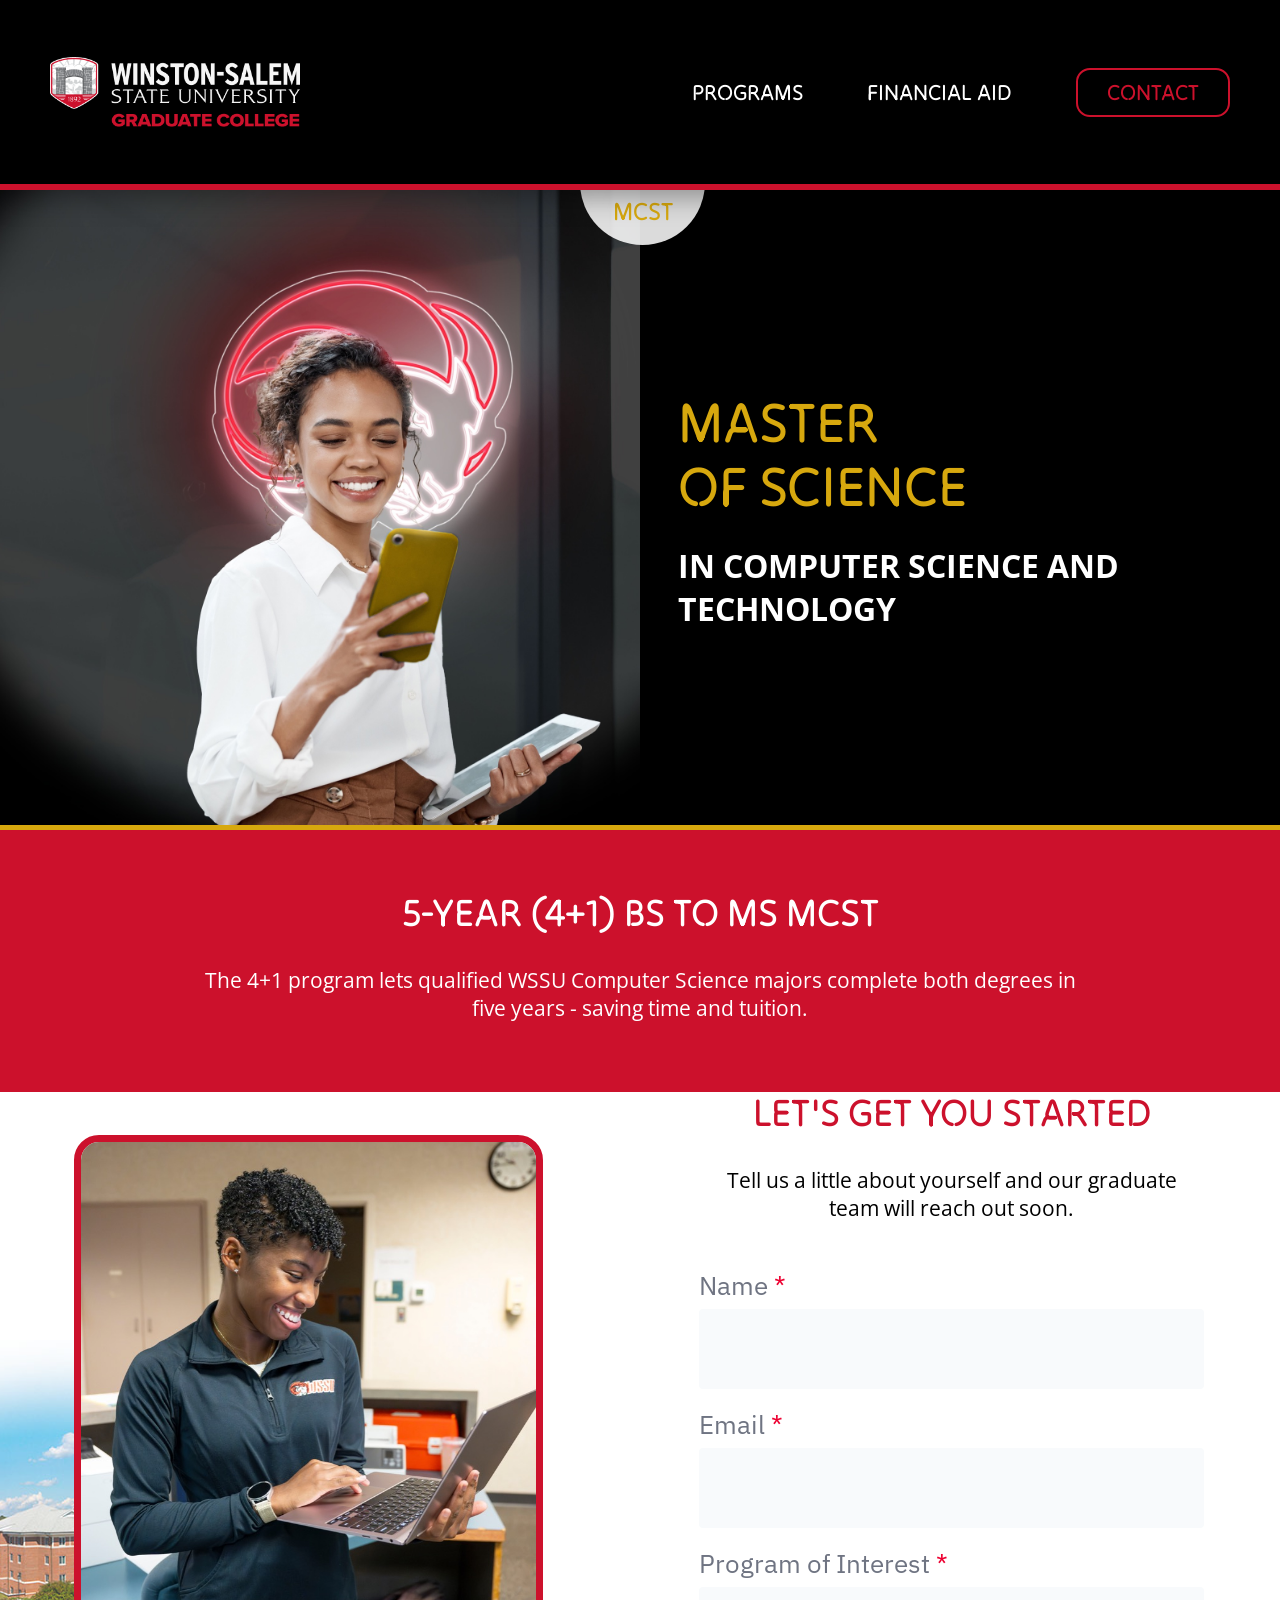
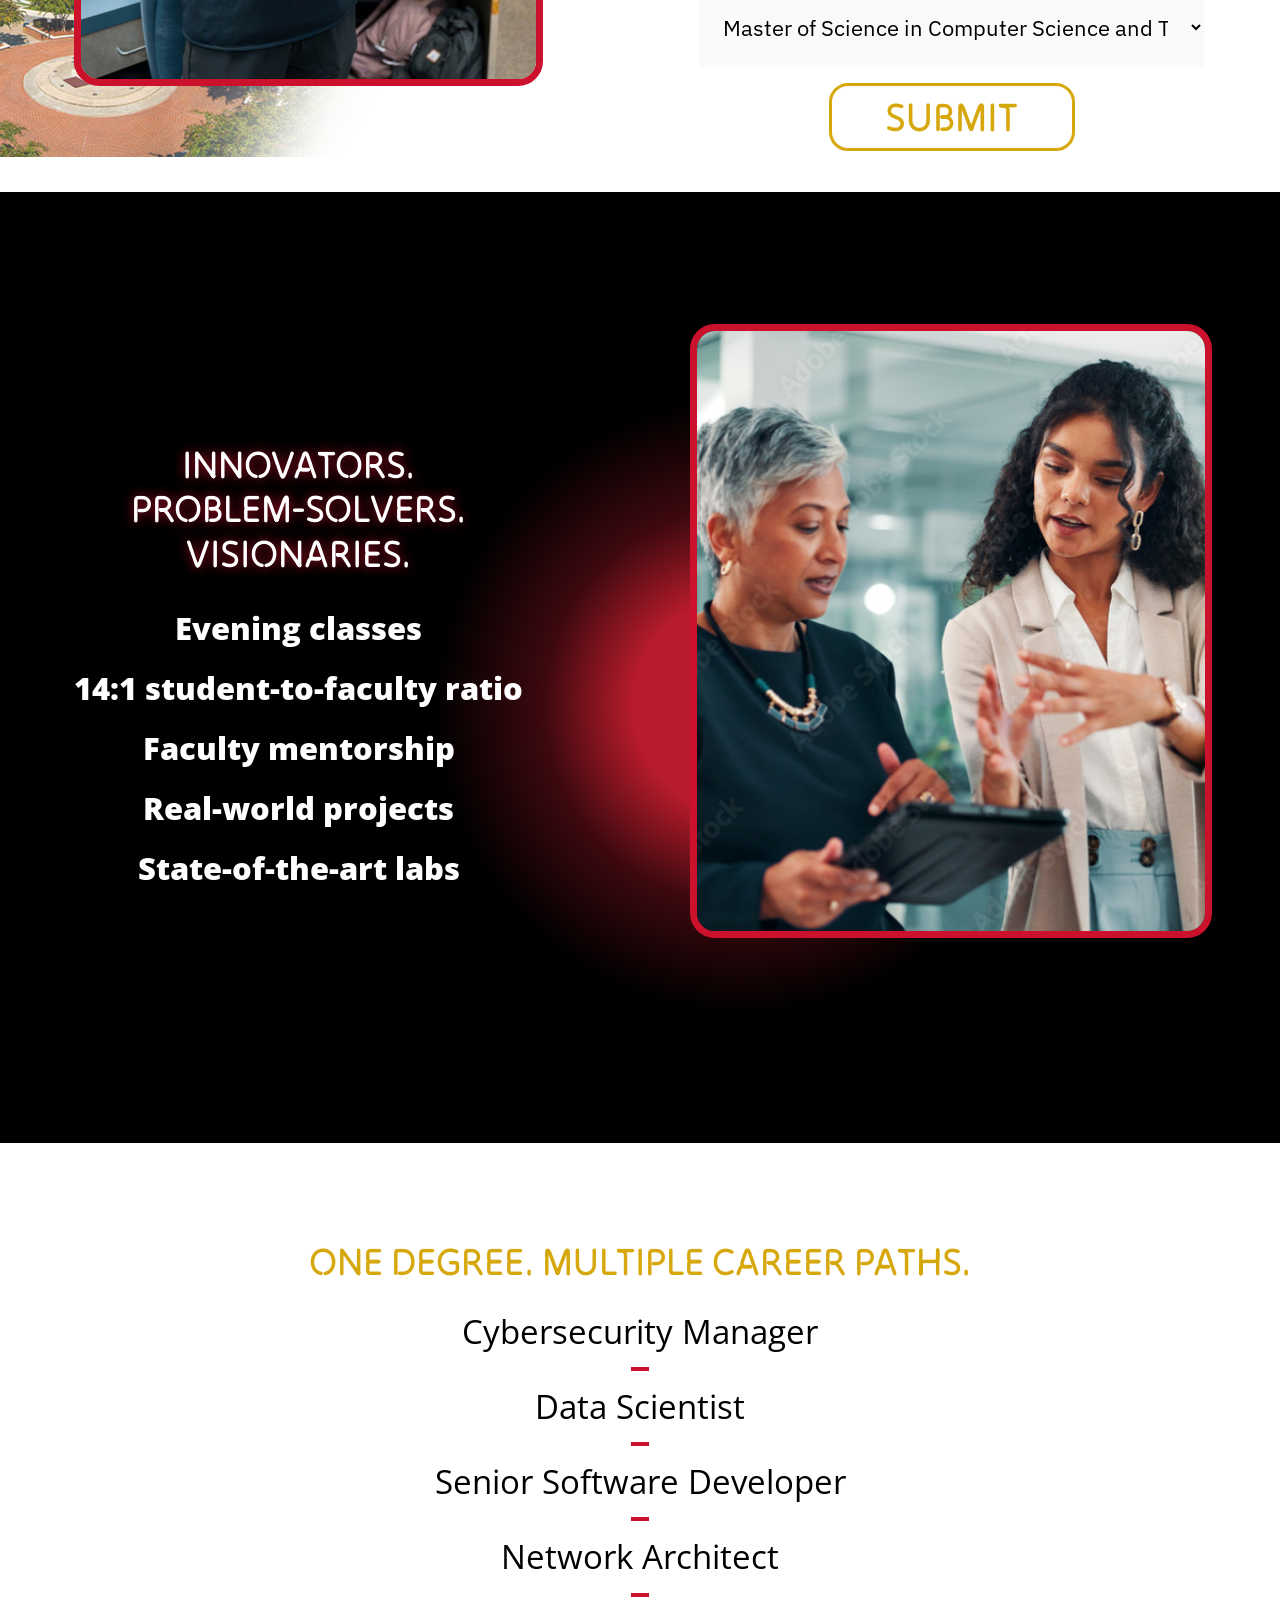
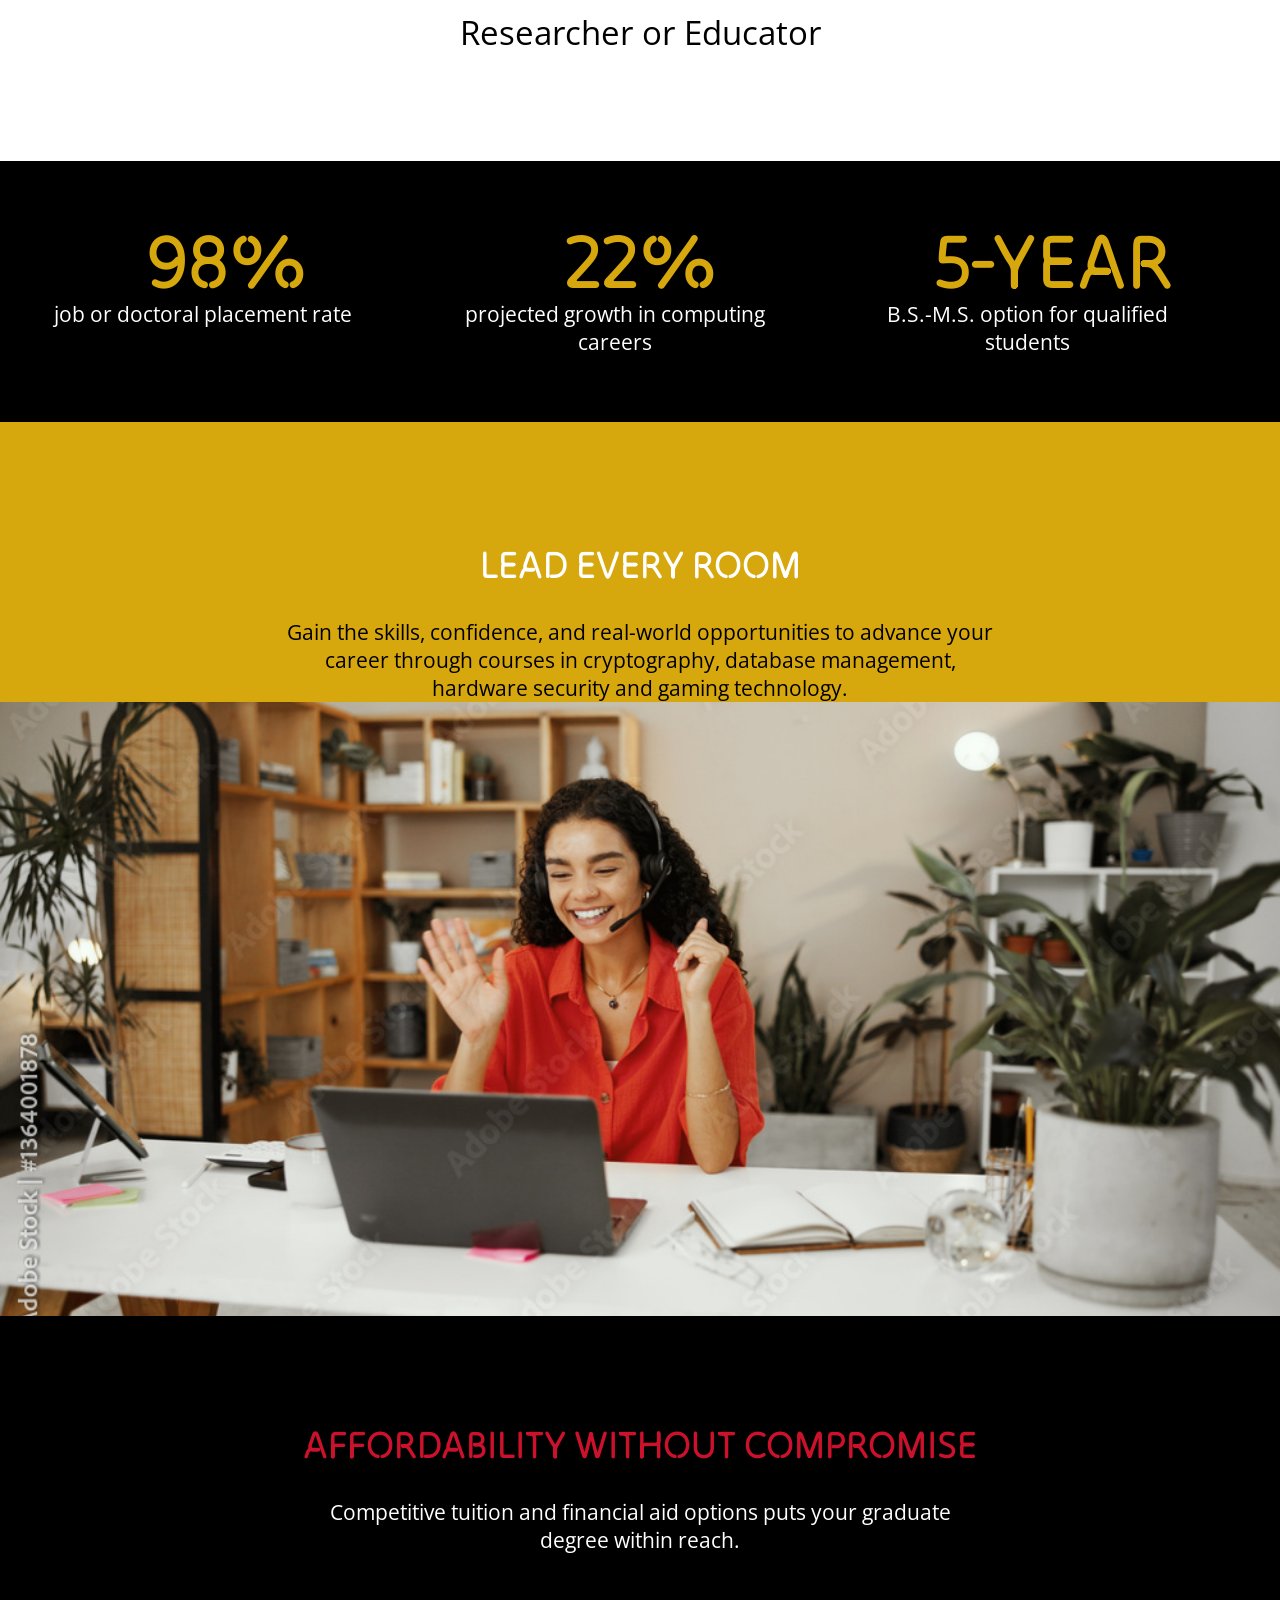
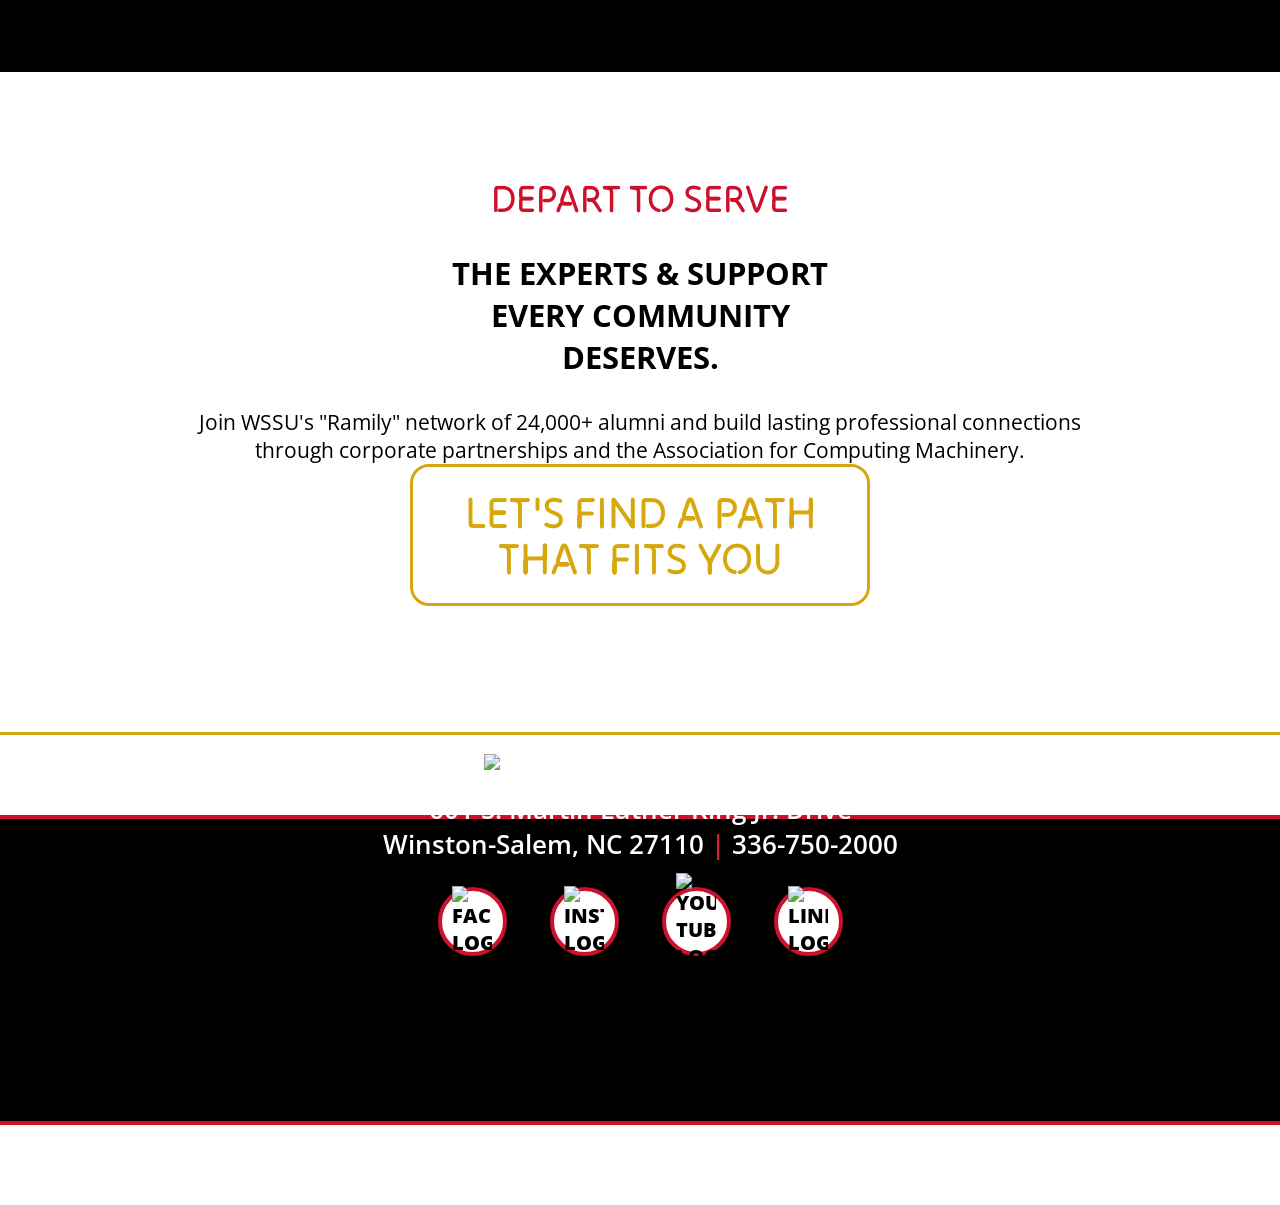
==== commit 7bb99a09: "Glows updated site wide Glows updated site-wide and the Hero image has lost its shade that it had fo" ====
--- a/program.html
+++ b/program.html
@@ -19,7 +19,7 @@
   <body>
    <header class="site-header">
       <a class="brand" href="index.html" aria-label="Winston-Salem State University Graduate College home">
-        <img src="assets/logo.png" class="main-logo" />
+        <img src="assets/new-logo.png" class="main-logo" />
       </a>
 
       <nav class="desktop-nav" aria-label="Primary navigation">
--- a/styles.css
+++ b/styles.css
@@ -137,8 +137,8 @@
 .path-proof-bullet.is-lit {
   opacity: 1;
   filter:
-    drop-shadow(0 0 9px rgba(255, 255, 255, 0.9))
-    drop-shadow(0 0 18px var(--red));
+    drop-shadow(0 0 3px rgba(255, 255, 255, 0.9))
+    drop-shadow(0 0 13px var(--red))
 }
 
 .path-proof-ram {
@@ -1151,9 +1151,8 @@
     opacity: 1;
     filter: brightness(1);
     text-shadow:
-      0 0 4px currentColor,
-      0 0 12px currentColor,
-      0 0 26px currentColor;
+      0 0 0px currentColor,
+      0 0 5px currentColor;
   }
 }
 
@@ -1214,14 +1213,7 @@
   .brand {
     width: 150px;
     gap: 4px;
-  }
-
-  .brand-mark {
-    height: 31px;
-  }
-
-  .brand-submark {
-    height: 10px;
+    aspect-ratio: 402 / 112;
   }
 
   .desktop-nav {
